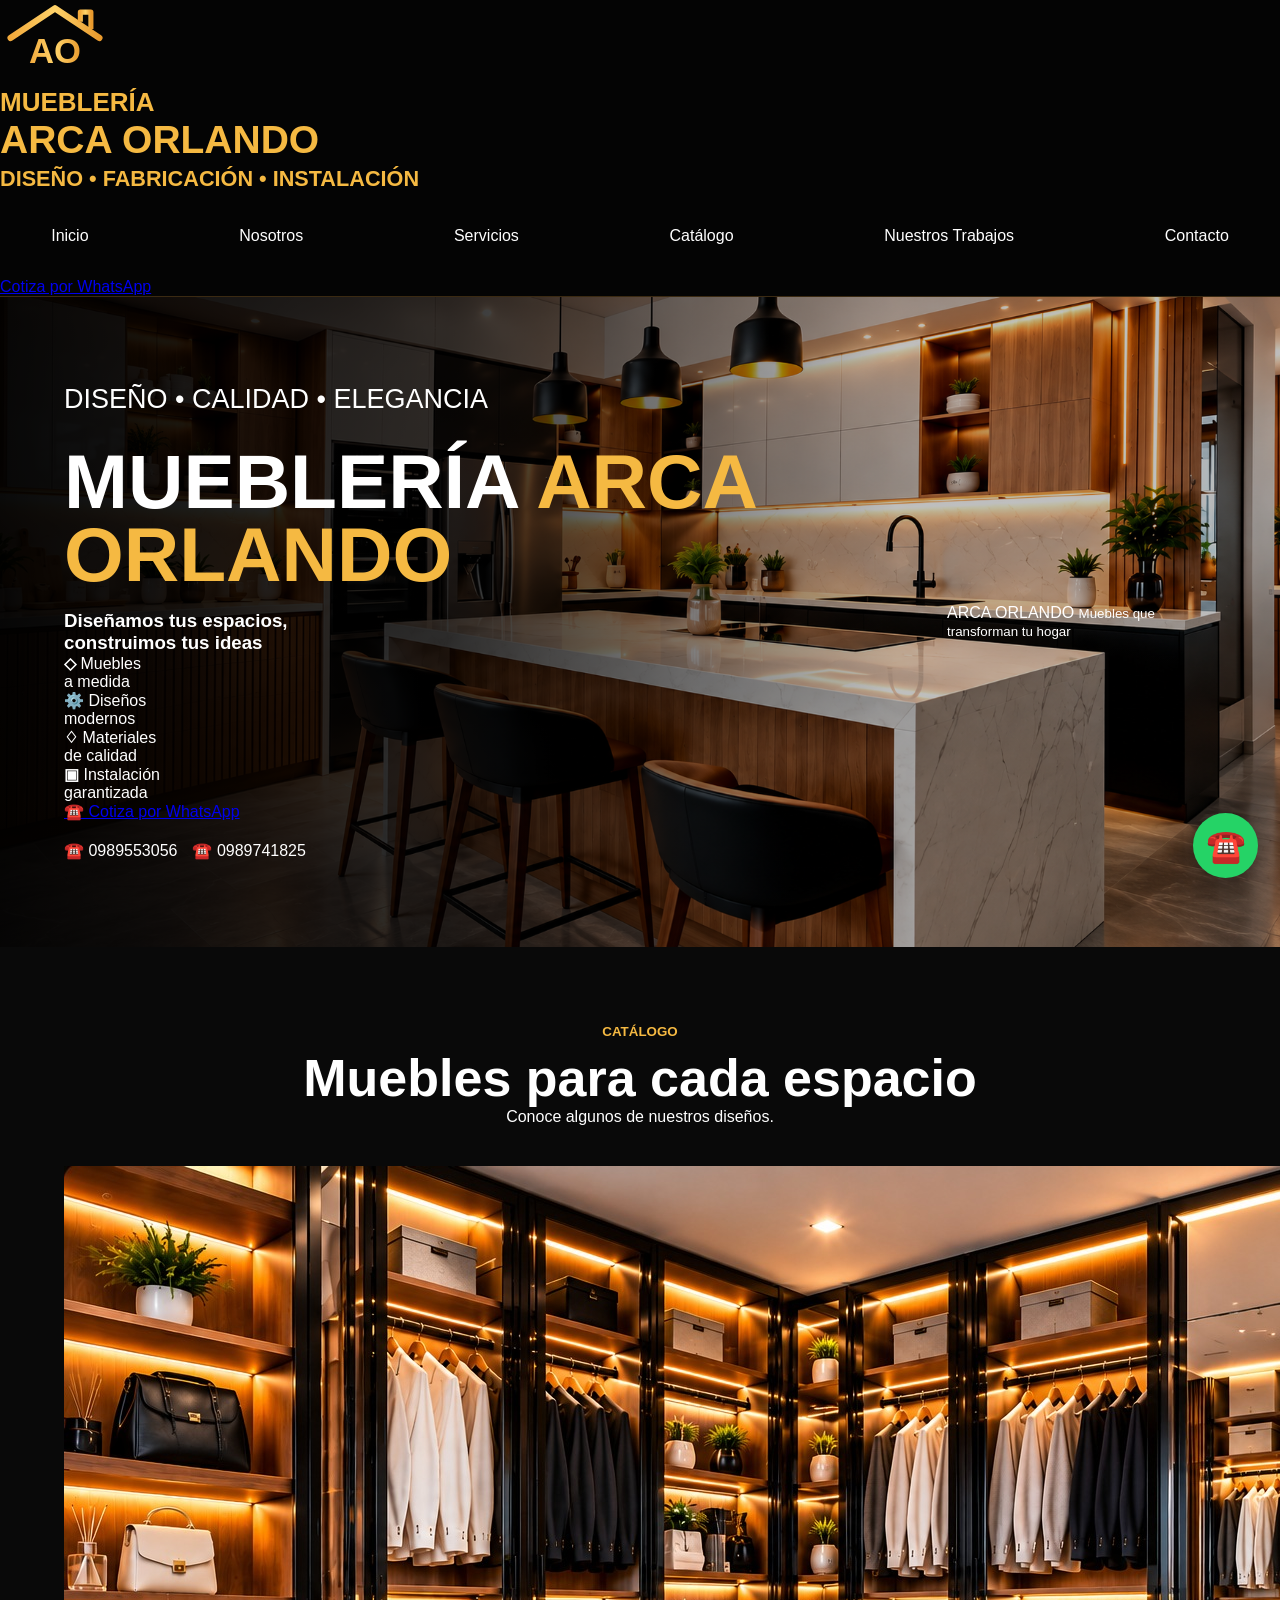
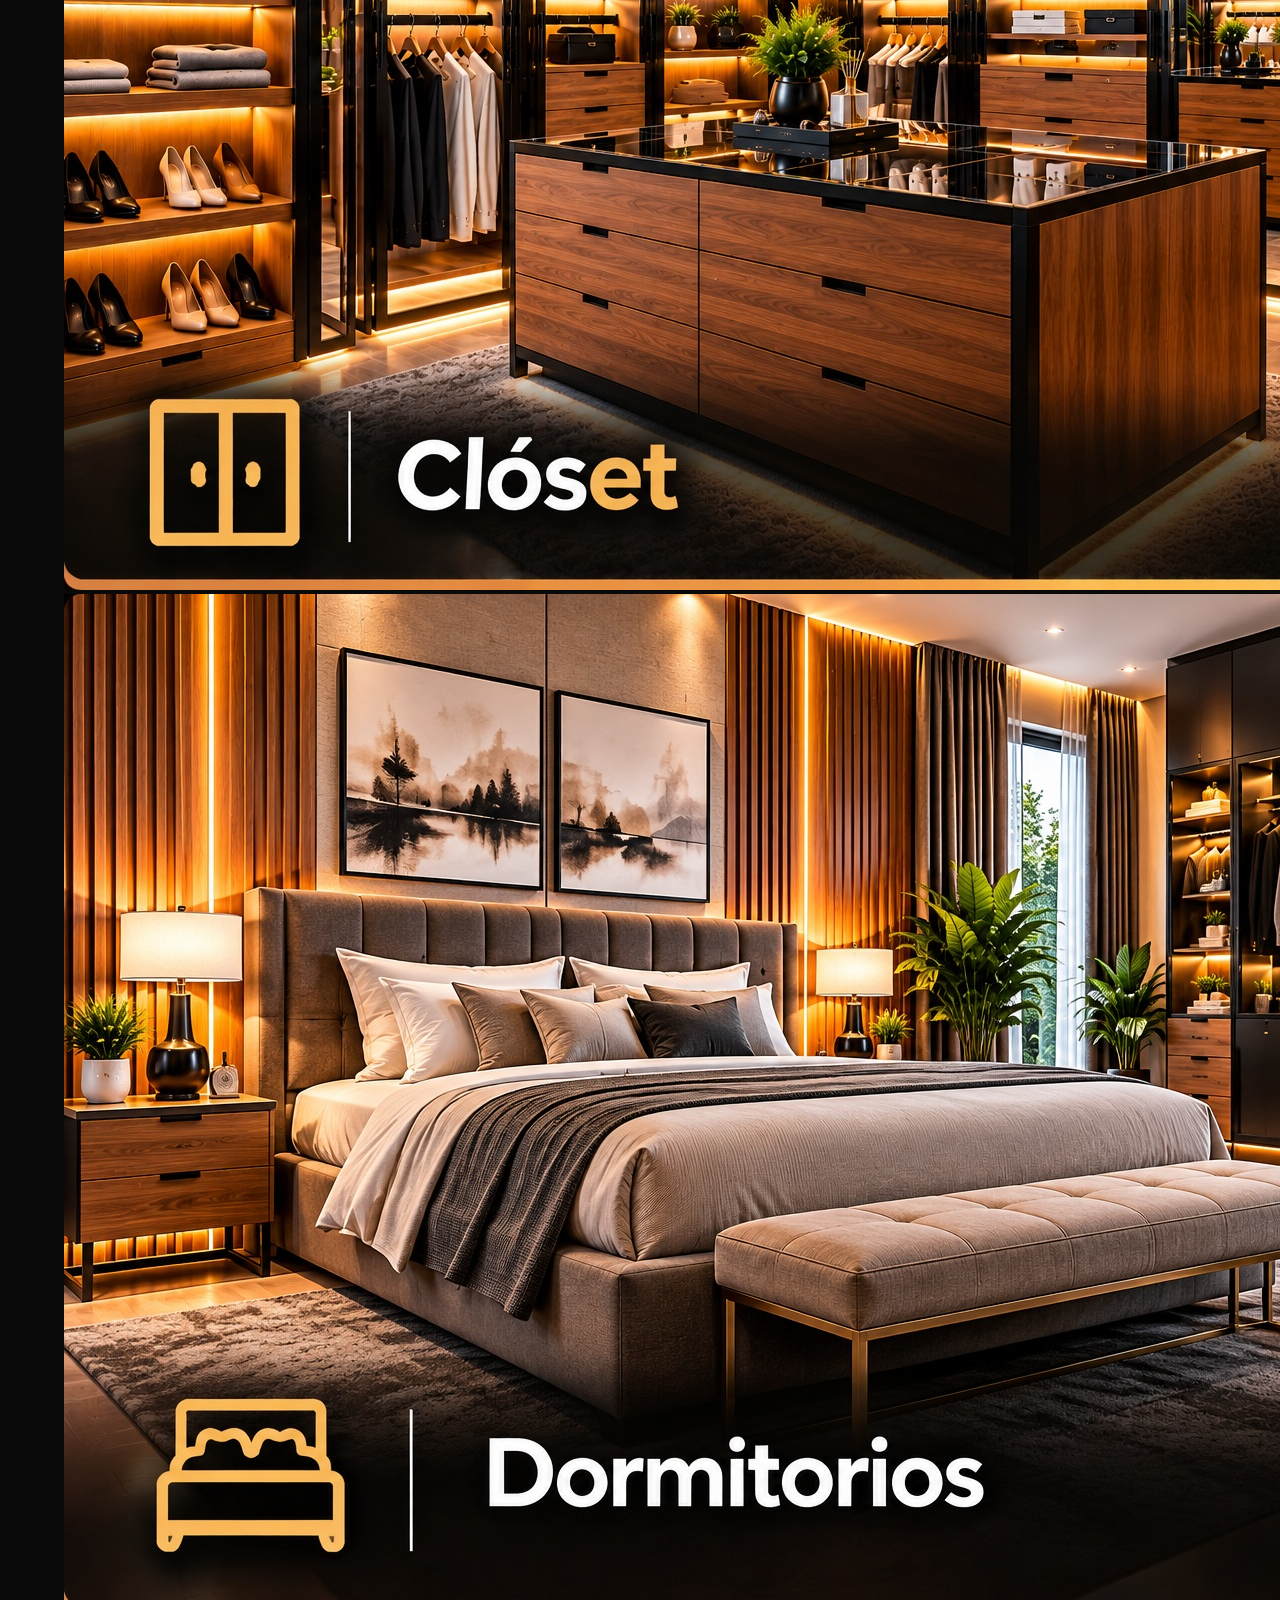
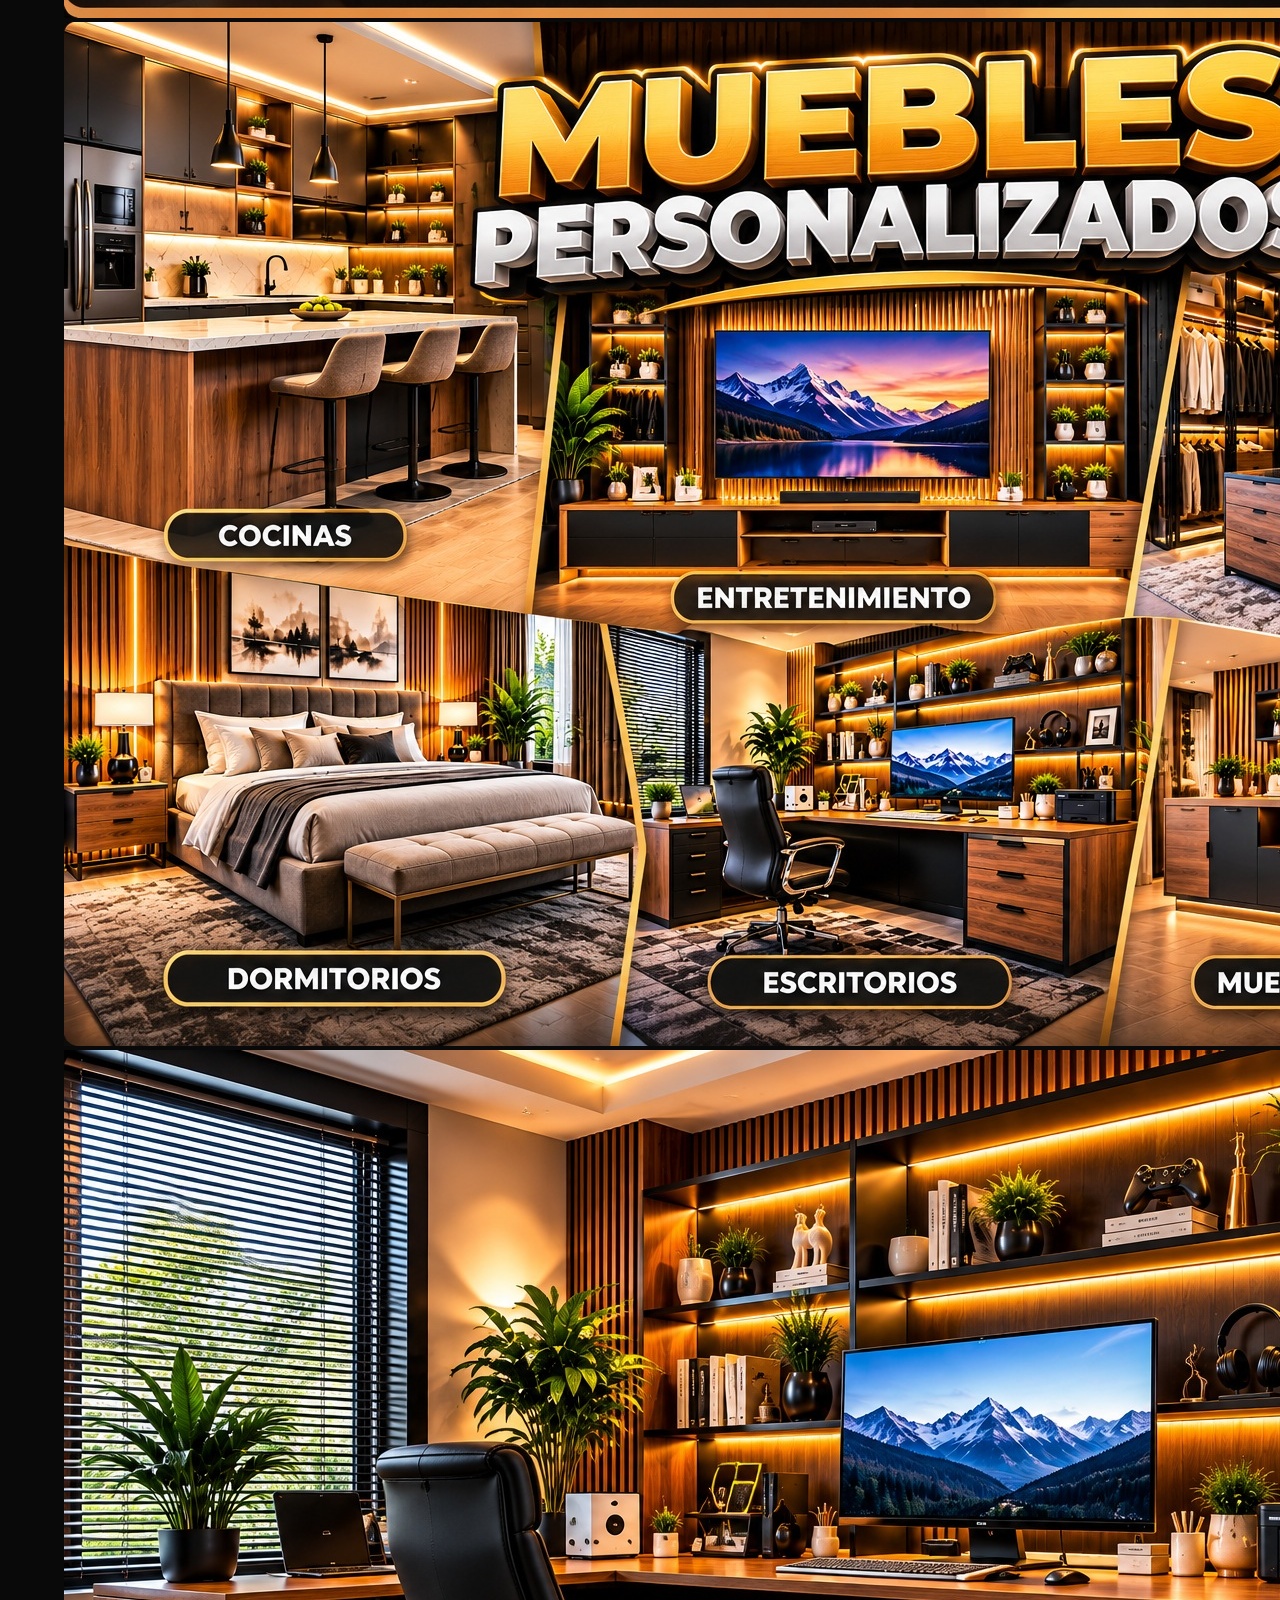
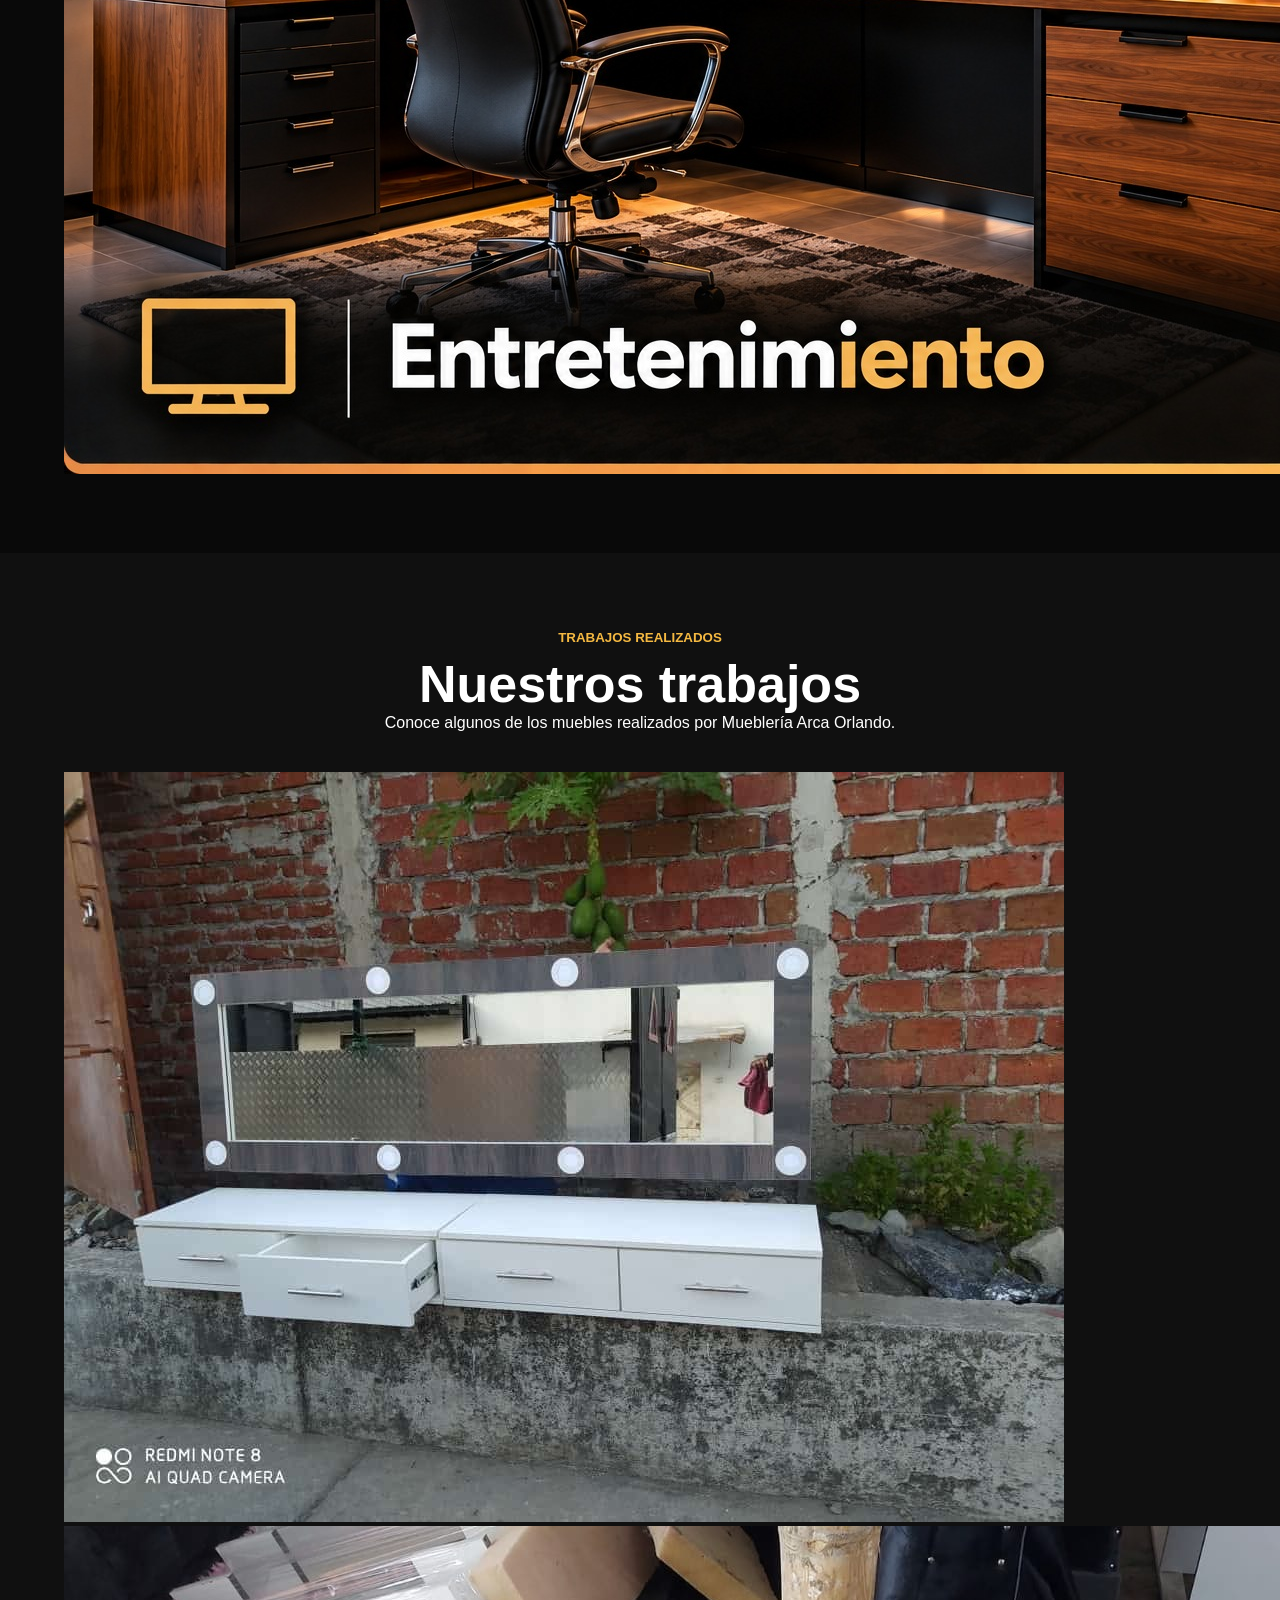
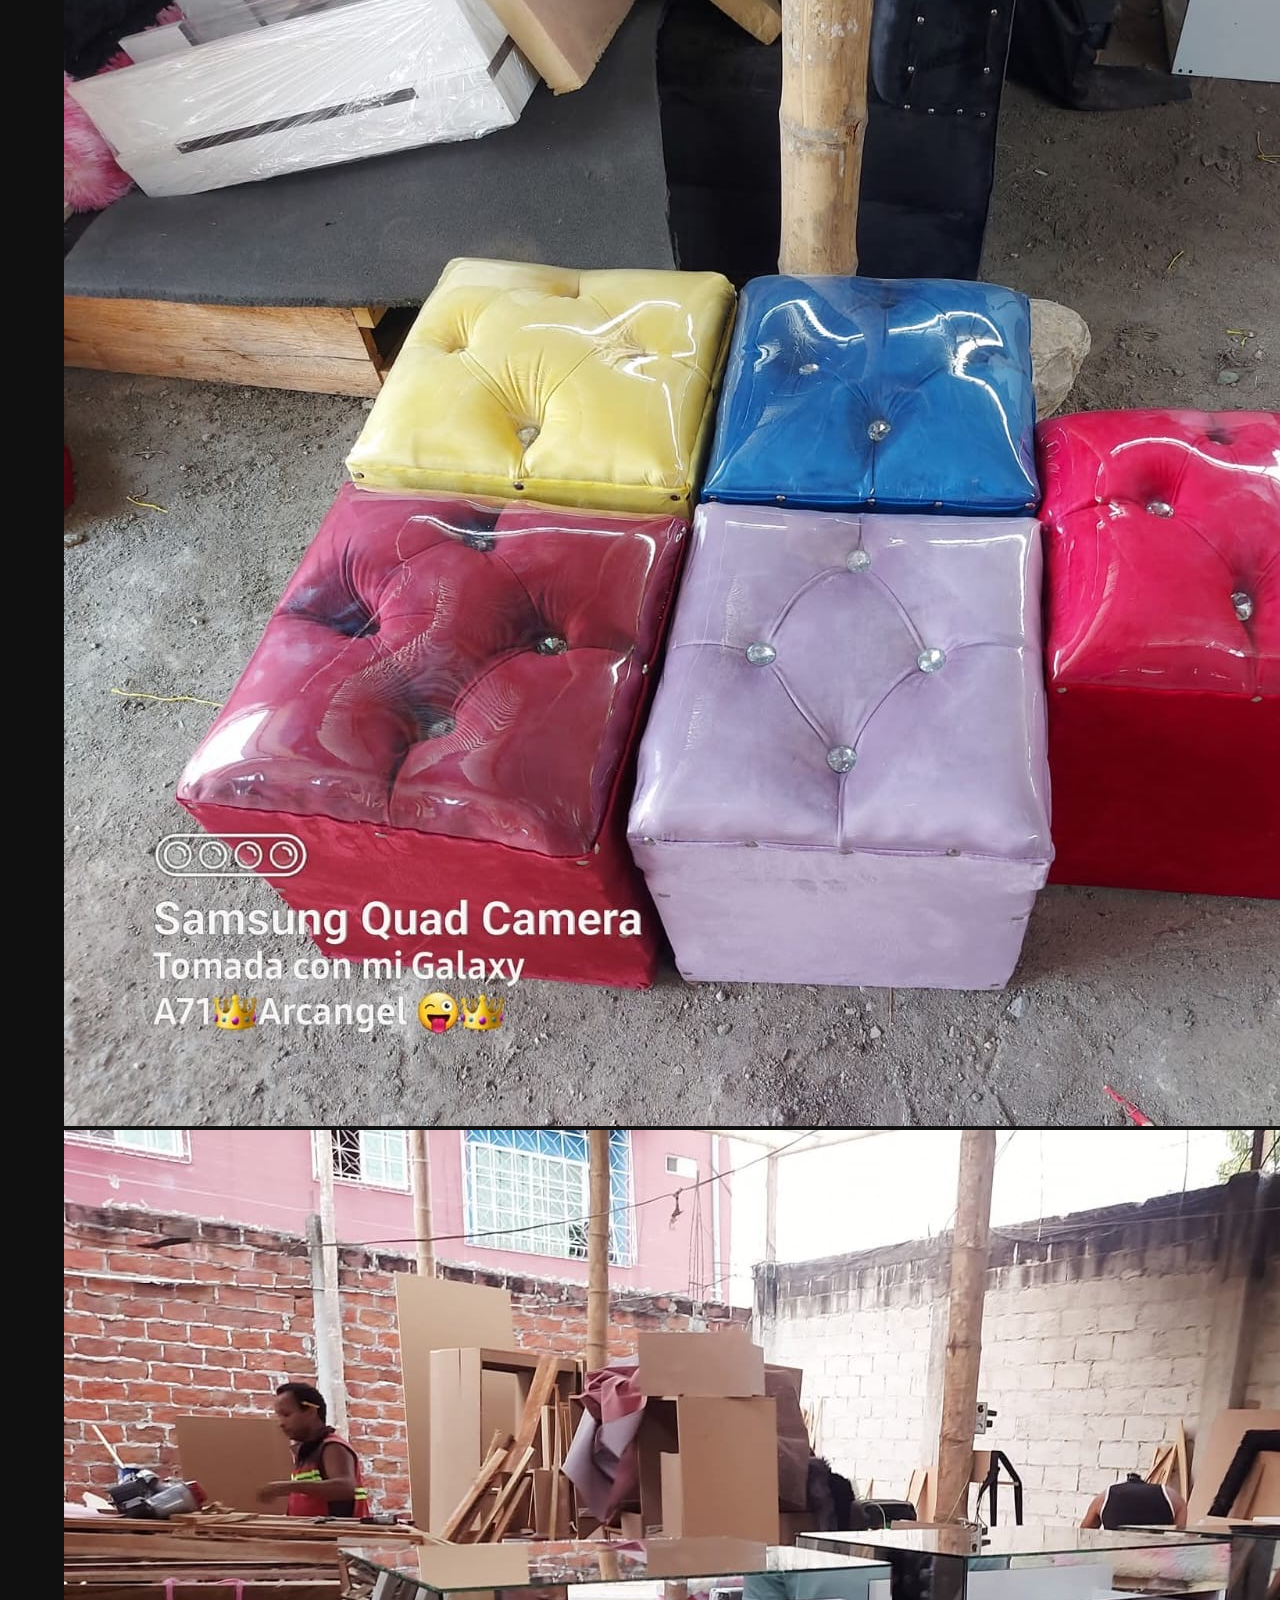
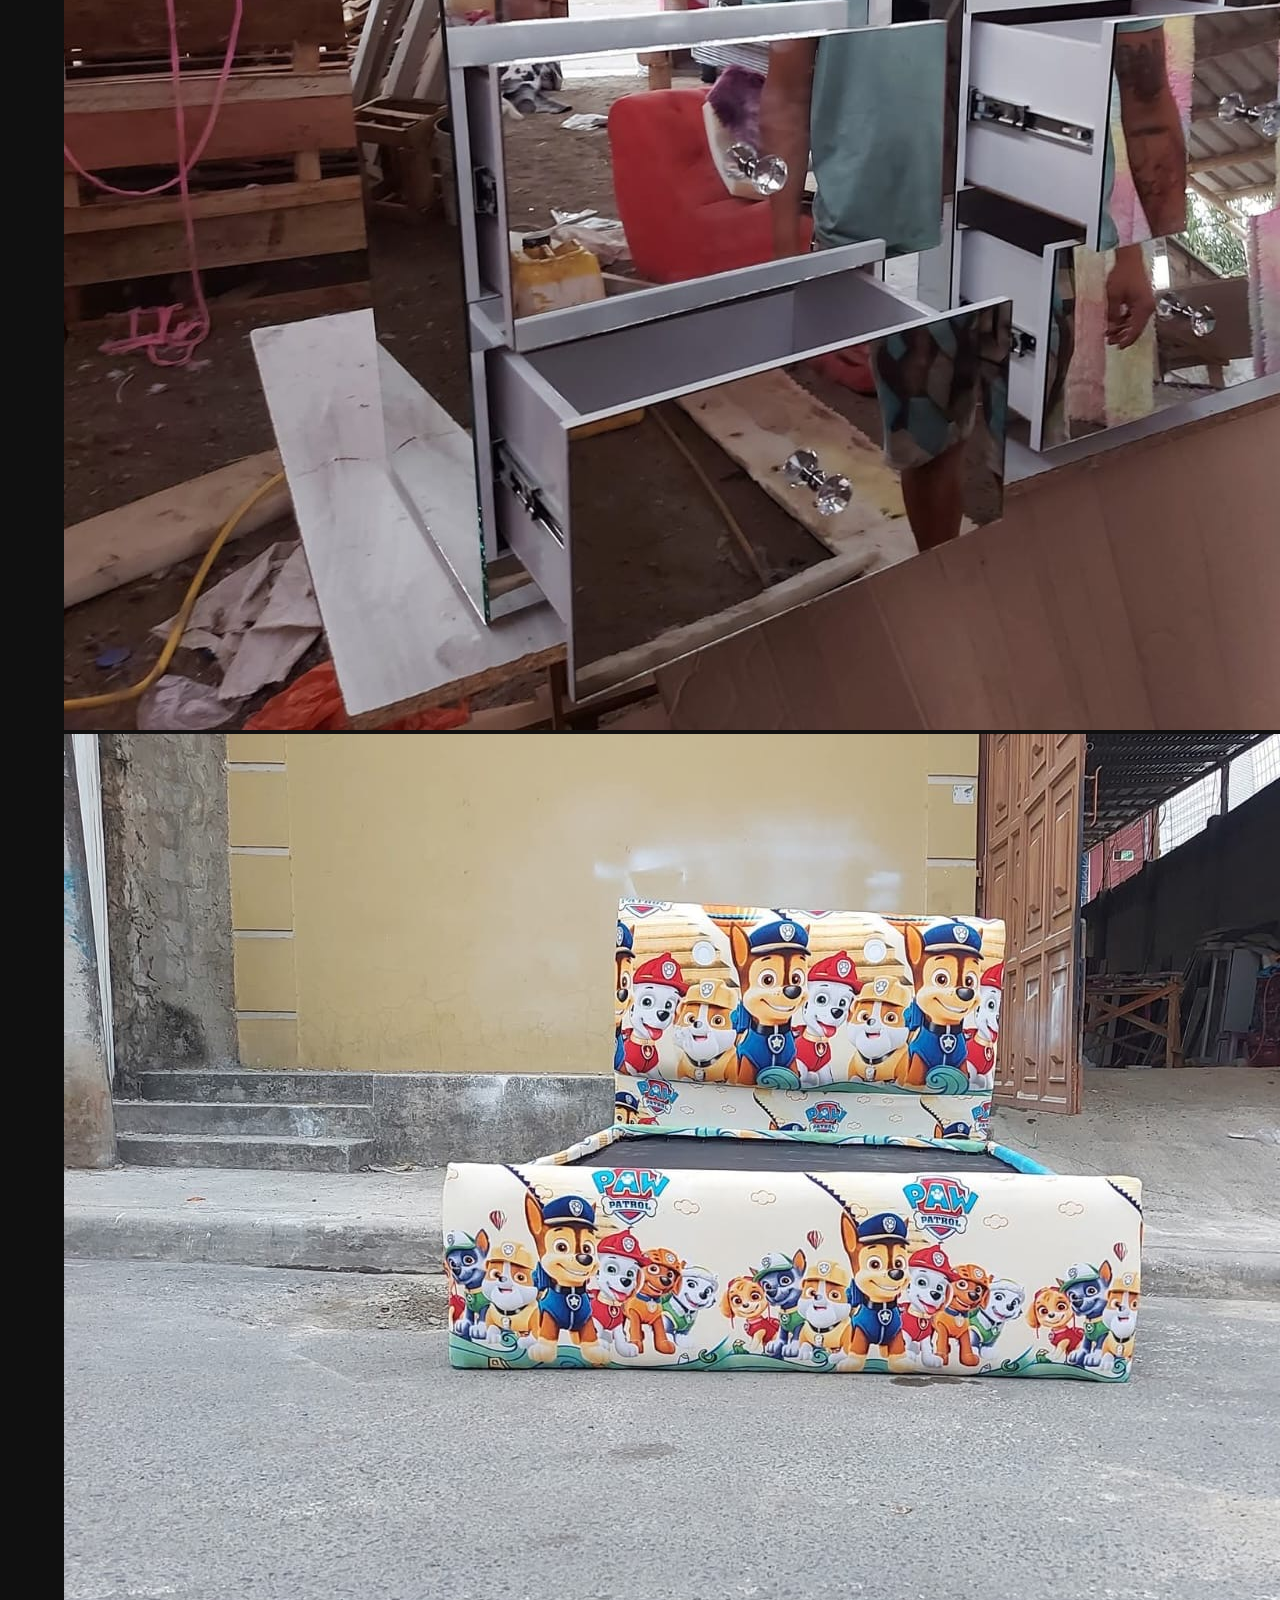
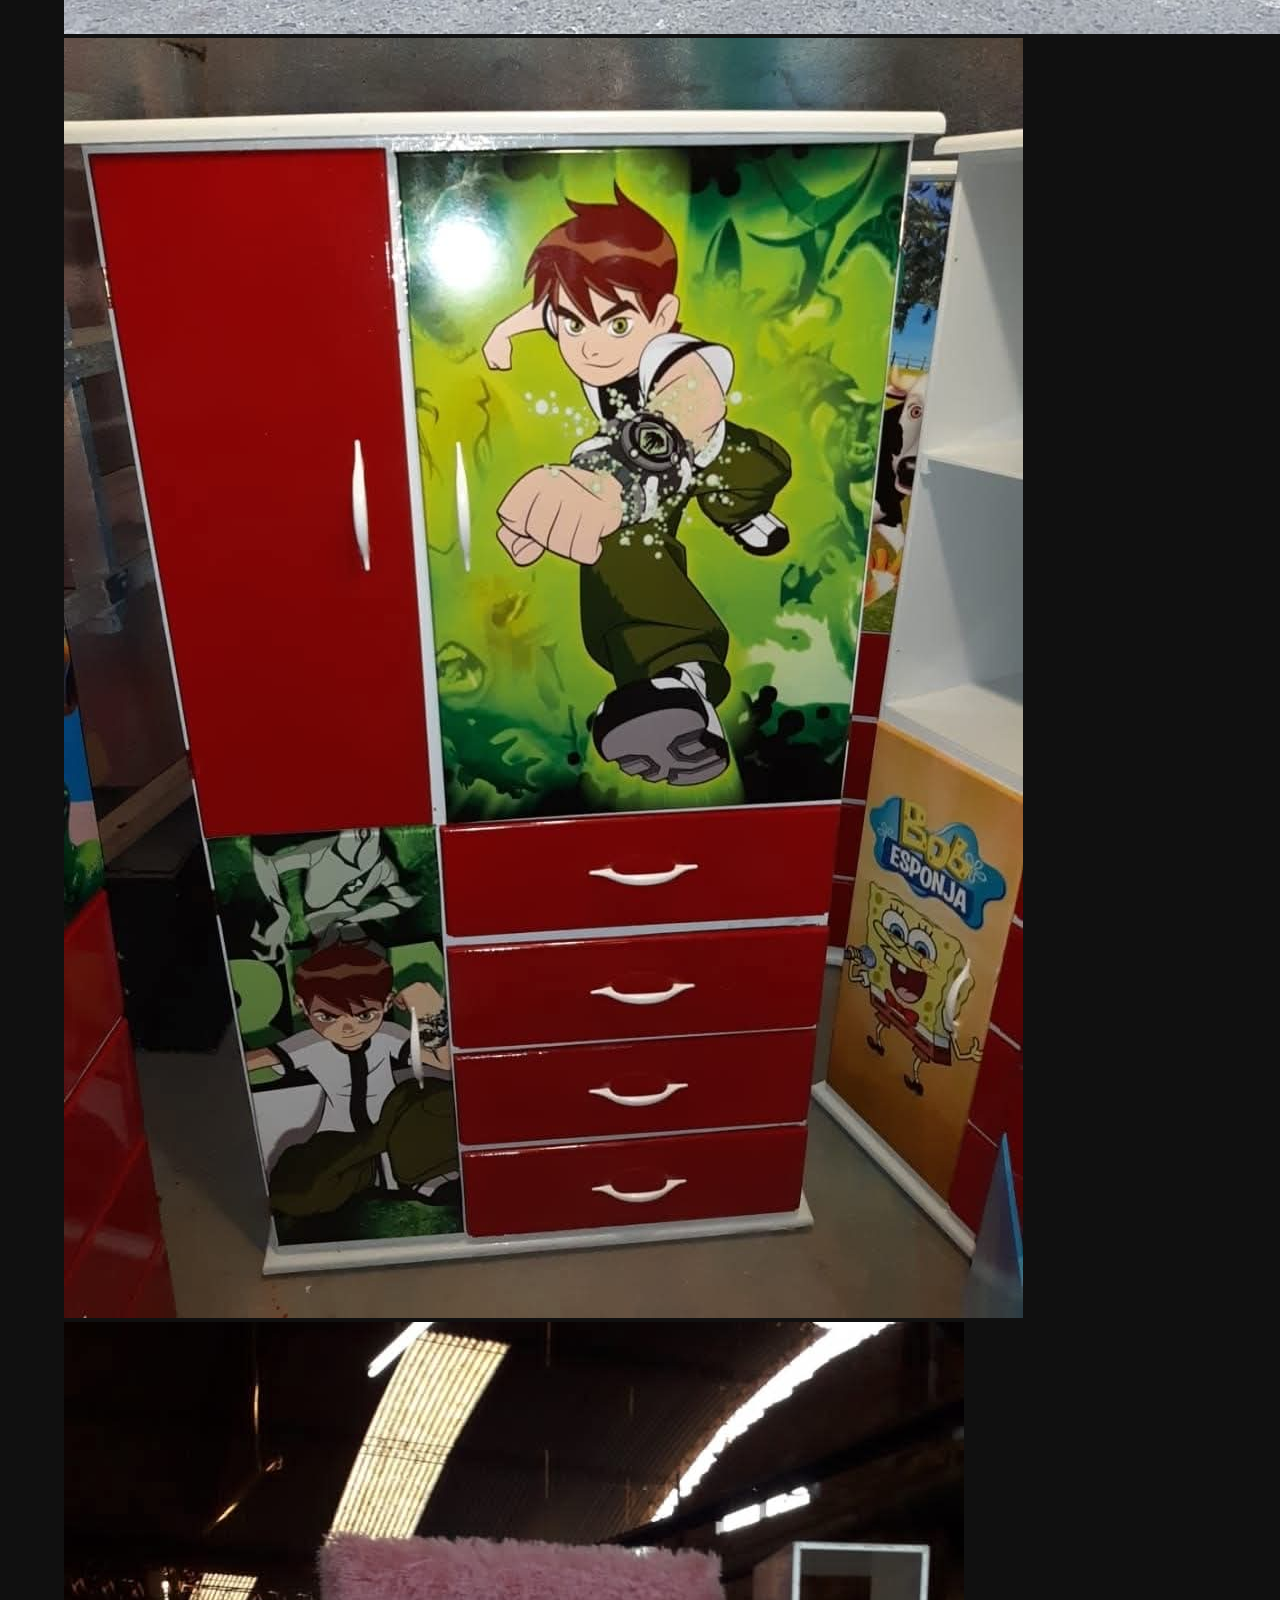
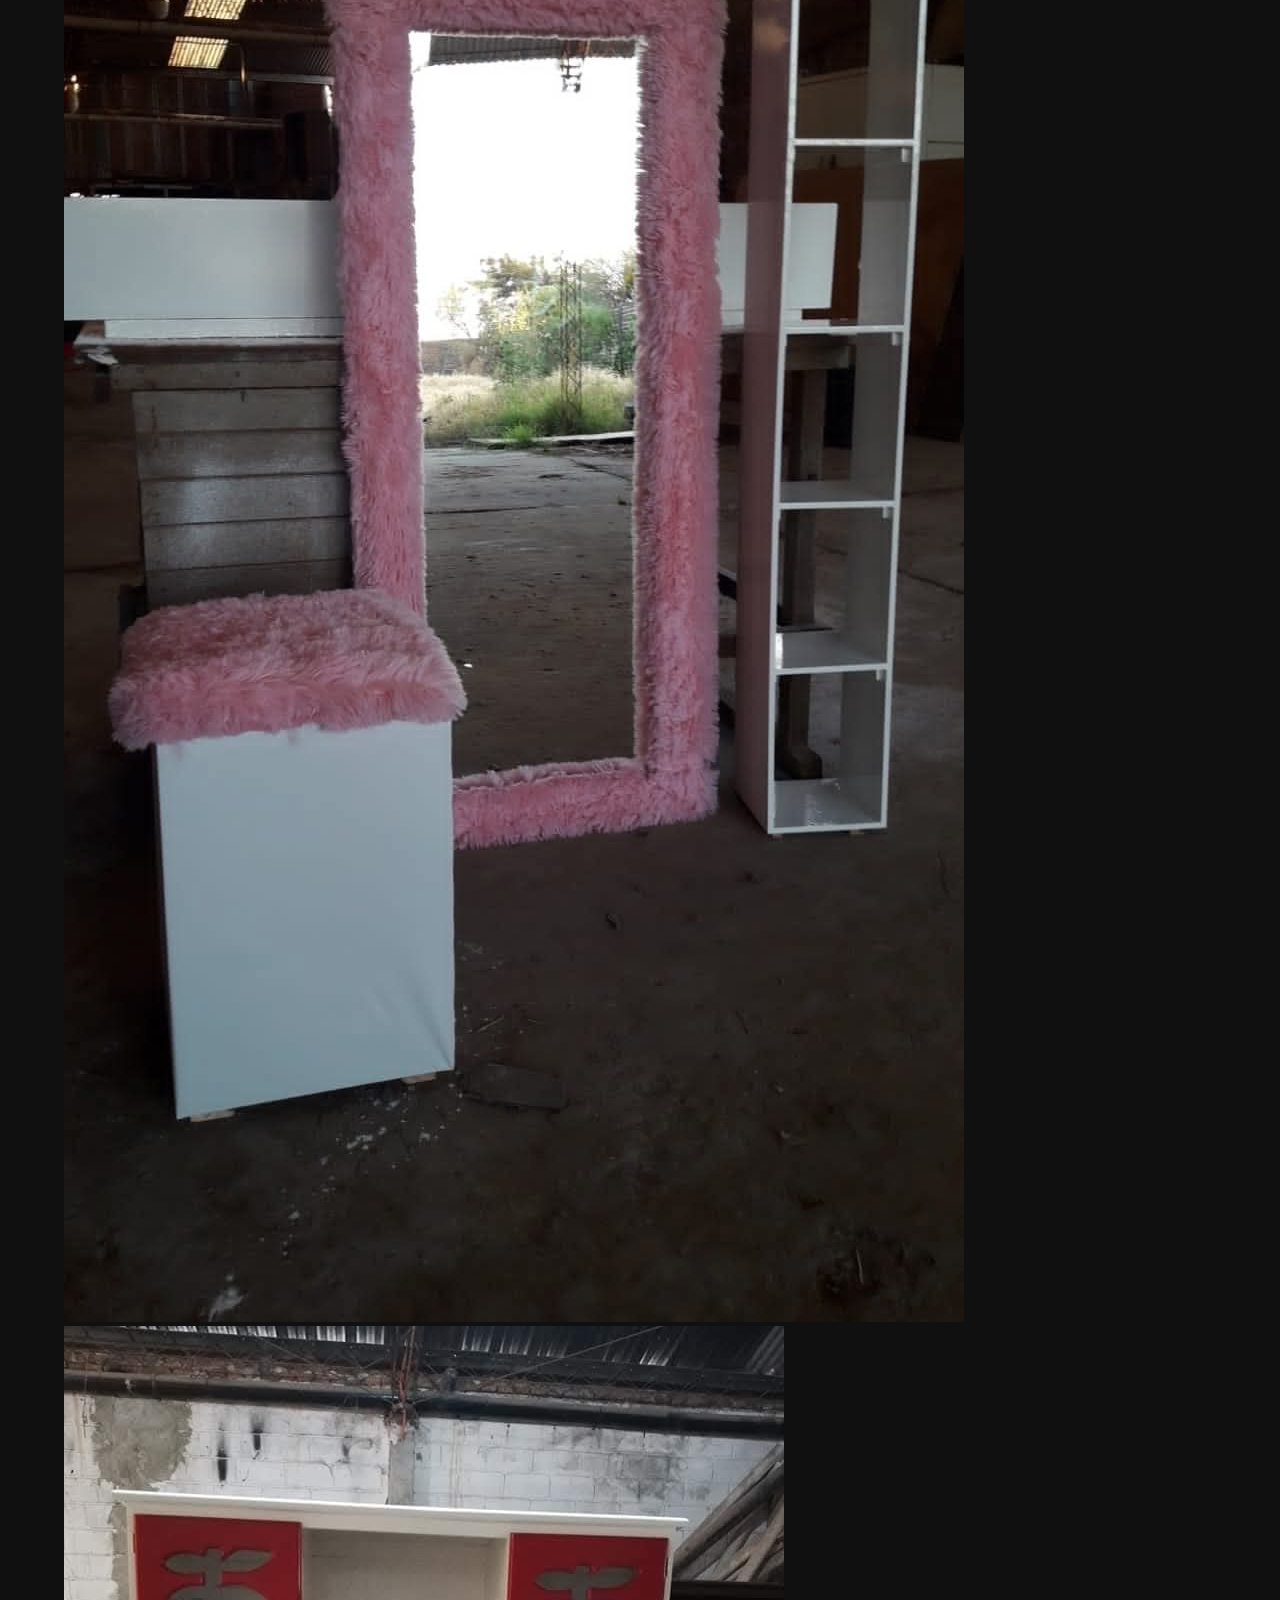
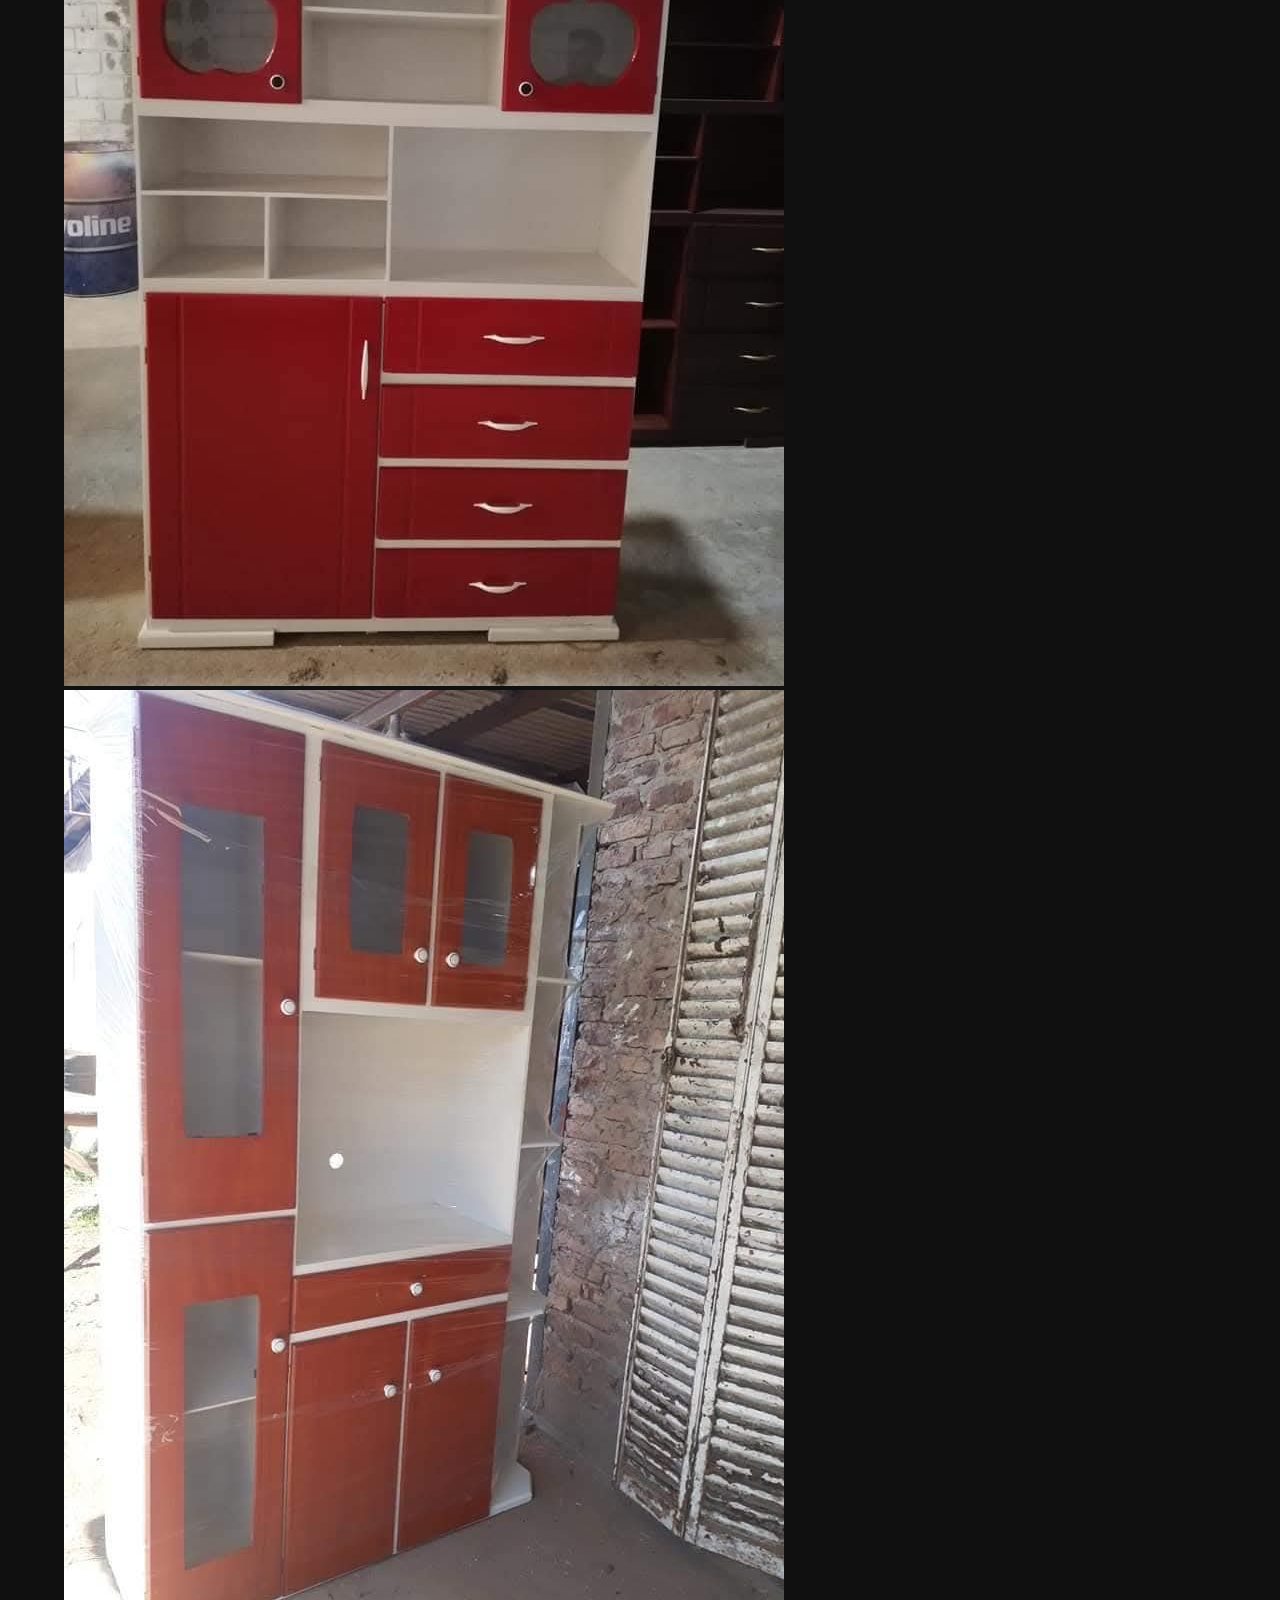
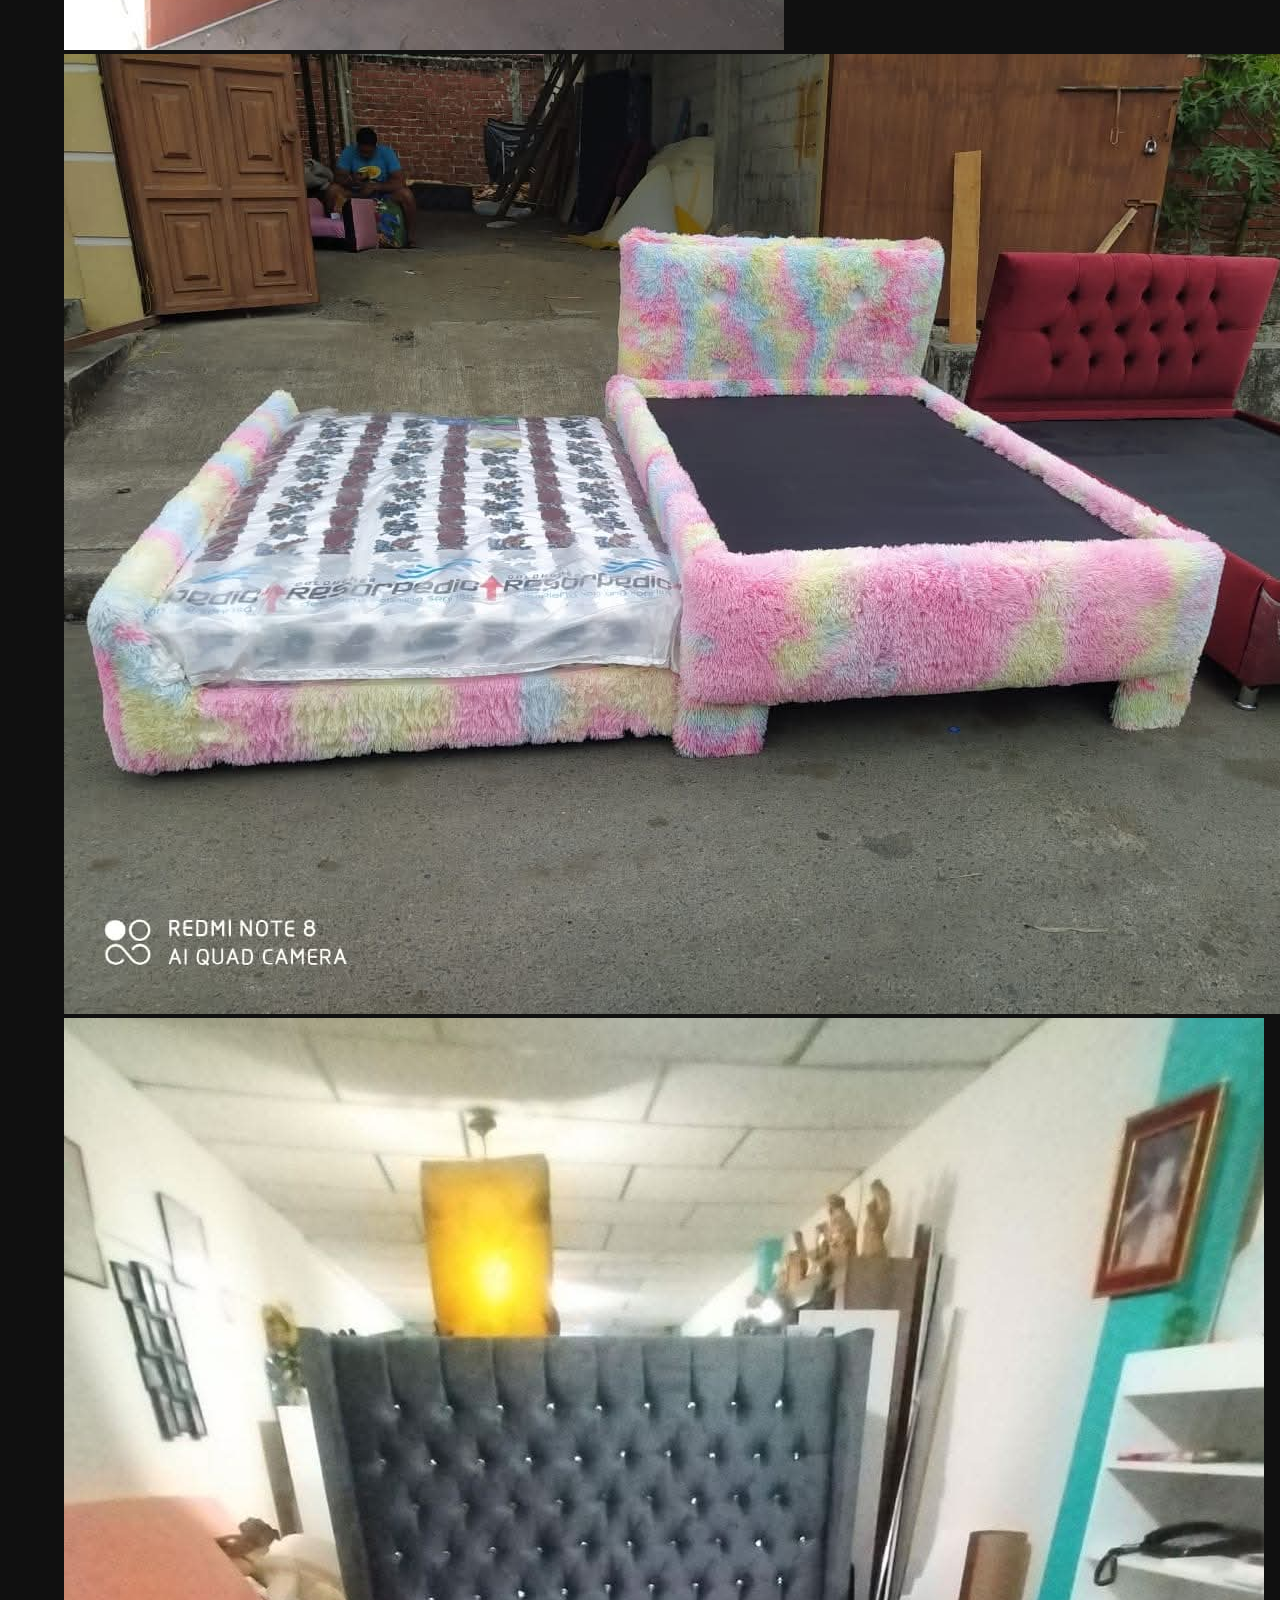
==== index.html @ c4274274 "Pagina web Muebleria Arca Orlando" ====
<!DOCTYPE html>
<html lang="es">
<head>
  <meta charset="UTF-8">
  <meta name="viewport" content="width=device-width, initial-scale=1.0">

  <title>Mueblería Arca Orlando</title>

  <link rel="stylesheet" href="css/style.css">
</head>

<body>

<header class="header">

  <div class="logo">
    <img src="img/logo.svg" alt="Logo Mueblería Arca Orlando" class="logo-ao">
    <div>
      <span>MUEBLERÍA</span>
      <h2>ARCA ORLANDO</h2>
      <small>DISEÑO • FABRICACIÓN • INSTALACIÓN</small>
    </div>
  </div>

  <nav>
    <a href="#inicio">Inicio</a>
    <a href="#nosotros">Nosotros</a>
    <a href="#servicios">Servicios</a>
    <a href="#catalogo">Catálogo</a>
    <a href="#trabajos">Nuestros Trabajos</a>
    <a href="#contacto">Contacto</a>
  </nav>

  <a class="btn-header"
     href="https://wa.me/593989553056?text=Hola%2C%20vengo%20de%20la%20p%C3%A1gina%20web%20de%20Muebler%C3%ADa%20Arca%20Orlando.%20Me%20interesa%20este%20modelo%20y%20quisiera%20solicitar%20una%20cotizaci%C3%B3n."
     target="_blank">
     Cotiza por WhatsApp
  </a>

</header>


<main>

<section id="inicio" class="hero">

  <div class="hero-content">

    <p class="mini-title">DISEÑO • CALIDAD • ELEGANCIA</p>

    <h1>
      MUEBLERÍA
      <span>ARCA ORLANDO</span>
    </h1>

    <h3>
      Diseñamos tus espacios,<br>
      construimos tus ideas
    </h3>

    <div class="beneficios">

      <div>
        <strong>◇</strong>
        <span>Muebles<br>a medida</span>
      </div>

      <div>
        <strong>⚙️</strong>
        <span>Diseños<br>modernos</span>
      </div>

      <div>
        <strong>♢</strong>
        <span>Materiales<br>de calidad</span>
      </div>

      <div>
        <strong>▣</strong>
        <span>Instalación<br>garantizada</span>
      </div>

    </div>


    <div class="hero-buttons">

      <a class="whatsapp"
         href="https://wa.me/593989553056?text=Hola%2C%20vengo%20de%20la%20p%C3%A1gina%20web%20de%20Muebler%C3%ADa%20Arca%20Orlando.%20Me%20interesa%20este%20modelo%20y%20quisiera%20solicitar%20una%20cotizaci%C3%B3n."
         target="_blank">
         ☎️ Cotiza por WhatsApp
      </a>

      <div class="telefonos">
        <span>☎️ 0989553056</span>
        <span>☎️ 0989741825</span>
      </div>

    </div>

  </div>

  <div class="hero-image">

    <div class="hero-placeholder">
      <span>ARCA ORLANDO</span>
      <small>Muebles que transforman tu hogar</small>
    </div>

  </div>

</section>






<section id="catalogo" class="catalogo">
  <div class="titulo-seccion">
    <small>CATÁLOGO</small>
    <h2>Muebles para cada espacio</h2>
    <p>Conoce algunos de nuestros diseños.</p>
  </div>

  <div class="galeria-catalogo">
    <img src="img/catalogo/catalogo19.jpg" alt="Mueble Arca Orlando">
    <img src="img/catalogo/catalogo23.jpg" alt="Mueble Arca Orlando">
    <img src="img/catalogo/catalogo24.jpg" alt="Mueble Arca Orlando">
    <img src="img/catalogo/catalogo25.jpg" alt="Mueble Arca Orlando">
  </div>
</section>

<section id="trabajos" class="trabajos">
<div class="titulo-seccion">
<small>TRABAJOS REALIZADOS</small>
<h2>Nuestros trabajos</h2>
<p>Conoce algunos de los muebles realizados por Mueblería Arca Orlando.</p>
</div>
<div class="galeria-trabajos">
<img src="img/catalogo/catalogo01.jpeg" alt="Trabajo realizado por Mueblería Arca Orlando">
<img src="img/catalogo/catalogo02.jpeg" alt="Trabajo realizado por Mueblería Arca Orlando">
<img src="img/catalogo/catalogo03.jpeg" alt="Trabajo realizado por Mueblería Arca Orlando">
<img src="img/catalogo/catalogo04.jpeg" alt="Trabajo realizado por Mueblería Arca Orlando">
<img src="img/catalogo/catalogo05.jpeg" alt="Trabajo realizado por Mueblería Arca Orlando">
<img src="img/catalogo/catalogo06.jpeg" alt="Trabajo realizado por Mueblería Arca Orlando">
<img src="img/catalogo/catalogo07.jpeg" alt="Trabajo realizado por Mueblería Arca Orlando">
<img src="img/catalogo/catalogo08.jpeg" alt="Trabajo realizado por Mueblería Arca Orlando">
<img src="img/catalogo/catalogo09.jpeg" alt="Trabajo realizado por Mueblería Arca Orlando">
<img src="img/catalogo/catalogo10.jpeg" alt="Trabajo realizado por Mueblería Arca Orlando">
<img src="img/catalogo/catalogo11.jpeg" alt="Trabajo realizado por Mueblería Arca Orlando">
<img src="img/catalogo/catalogo12.jpeg" alt="Trabajo realizado por Mueblería Arca Orlando">
<img src="img/catalogo/catalogo13.jpeg" alt="Trabajo realizado por Mueblería Arca Orlando">
<img src="img/catalogo/catalogo14.jpeg" alt="Trabajo realizado por Mueblería Arca Orlando">
<img src="img/catalogo/catalogo15.jpeg" alt="Trabajo realizado por Mueblería Arca Orlando">
<img src="img/catalogo/catalogo16.jpeg" alt="Trabajo realizado por Mueblería Arca Orlando">
<img src="img/catalogo/catalogo17.jpeg" alt="Trabajo realizado por Mueblería Arca Orlando">
<img src="img/catalogo/catalogo18.jpeg" alt="Trabajo realizado por Mueblería Arca Orlando">
<img src="img/catalogo/catalogo19.jpeg" alt="Trabajo realizado por Mueblería Arca Orlando">
<img src="img/catalogo/catalogo20.jpeg" alt="Trabajo realizado por Mueblería Arca Orlando">
<img src="img/catalogo/catalogo21.jpeg" alt="Trabajo realizado por Mueblería Arca Orlando">
<img src="img/catalogo/catalogo22.jpeg" alt="Trabajo realizado por Mueblería Arca Orlando">
<img src="img/catalogo/catalogo23.jpeg" alt="Trabajo realizado por Mueblería Arca Orlando">
<img src="img/catalogo/catalogo24.jpeg" alt="Trabajo realizado por Mueblería Arca Orlando">
<img src="img/catalogo/catalogo25.jpeg" alt="Trabajo realizado por Mueblería Arca Orlando">
<img src="img/catalogo/catalogo26.jpeg" alt="Trabajo realizado por Mueblería Arca Orlando">
</div>
</section>


<section id="nosotros" class="nosotros">

  <div class="nosotros-texto">

    <small>SOBRE NOSOTROS</small>

    <h2>
      Más que muebles,
      <span>creamos espacios para tu vida</span>
    </h2>

    <p>
      En Mueblería Arca Orlando nos especializamos en el
      diseño, fabricación e instalación de muebles a medida.
      Combinamos funcionalidad, estilo y calidad para convertir
      tus ideas en espacios únicos.
    </p>

  </div>


  <div class="ventajas">

    <div>
      <strong>✎</strong>
      <h3>Diseño personalizado</h3>
      <p>Nos adaptamos a tus gustos y necesidades.</p>
    </div>

    <div>
      <strong>▱</strong>
      <h3>Materiales de calidad</h3>
      <p>Trabajamos pensando en resistencia y durabilidad.</p>
    </div>

    <div>
      <strong>♙</strong>
      <h3>Instalación profesional</h3>
      <p>Tu mueble listo para disfrutar en tu hogar.</p>
    </div>

  </div>

</section>


<section id="contacto" class="contacto">

  <h2>¿Tienes un proyecto en mente?</h2>

  <p>
    Cuéntanos tu idea y solicita tu cotización.
  </p>

  <div class="contact-buttons">

    <a href="https://wa.me/593989553056?text=Hola%2C%20vengo%20de%20la%20p%C3%A1gina%20web%20de%20Muebler%C3%ADa%20Arca%20Orlando.%20Me%20interesa%20este%20modelo%20y%20quisiera%20solicitar%20una%20cotizaci%C3%B3n."
       target="_blank">
       WhatsApp 0989553056
    </a>

    <a href="https://wa.me/593989741825"
       target="_blank">
       WhatsApp 0989741825
    </a>

  </div>

</section>

</main>


<footer>

  <h3>Mueblería Arca Orlando</h3>

  <p>
    Diseño • Fabricación • Instalación
  </p>

  <p>
    © 2026 Mueblería Arca Orlando
  </p>

</footer>


<a class="whatsapp-flotante"
   href="https://wa.me/593989553056?text=Hola%2C%20vengo%20de%20la%20p%C3%A1gina%20web%20de%20Muebler%C3%ADa%20Arca%20Orlando.%20Me%20interesa%20este%20modelo%20y%20quisiera%20solicitar%20una%20cotizaci%C3%B3n."
   target="_blank">
   ☎️
</a>


<script src="js/app.js"></script>

</body>
</html>
---- css/style.css ----
/* =========================================
   MUEBLERÍA ARCA ORLANDO
   Diseño principal
========================================= */

* {
    margin: 0;
    padding: 0;
    box-sizing: border-box;
}

html {
    scroll-behavior: smooth;
}

body {
    font-family: Arial, Helvetica, sans-serif;
    background: #090909;
    color: white;
    overflow-x: hidden;
}

:root {
    --dorado: #f5b942;
    --dorado-claro: #ffd978;
    --negro: #090909;
    --gris: #161616;
    --verde: #20c763;
}

/* NAVEGACIÓN */

header {
    position: sticky;
    top: 0;
    z-index: 1000;
    background: rgba(5, 5, 5, 0.96);
    border-bottom: 1px solid #3b2a12;
}

nav {
    max-width: 1450px;
    margin: auto;
    min-height: 85px;
    display: flex;
    align-items: center;
    justify-content: space-between;
    gap: 25px;
    padding: 12px 4%;
}

.logo {
    color: var(--dorado);
    font-size: 26px;
    font-weight: 900;
}

nav ul {
    list-style: none;
    display: flex;
    align-items: center;
    gap: 30px;
}

nav a {
    color: white;
    text-decoration: none;
    transition: .3s;
}

nav a:hover {
    color: var(--dorado);
}

/* BOTONES */

.btn,
.btn-dorado {
    display: inline-flex;
    align-items: center;
    justify-content: center;
    padding: 15px 25px;
    border-radius: 12px;
    text-decoration: none;
    font-weight: bold;
    cursor: pointer;
    transition: .3s;
}

.btn-dorado {
    background: linear-gradient(135deg, #f5b942, #ffd978);
    color: #111;
}

.btn-dorado:hover {
    transform: translateY(-3px);
}

.btn-whatsapp {
    display: inline-flex;
    align-items: center;
    gap: 10px;
    background: var(--verde);
    color: white;
    padding: 16px 27px;
    border-radius: 40px;
    text-decoration: none;
    font-size: 18px;
    font-weight: bold;
    box-shadow: 0 8px 25px rgba(0,0,0,.25);
}

/* PORTADA */

.hero {
    min-height: 650px;
    display: flex;
    align-items: center;
    position: relative;
    background:
        linear-gradient(90deg,
        rgba(0,0,0,.96) 0%,
        rgba(0,0,0,.80) 35%,
        rgba(0,0,0,.25) 70%),
        url("../img/hero.jpg") center/cover no-repeat;
}

.hero-contenido {
    width: min(1450px, 92%);
    margin: auto;
}

.hero-texto {
    max-width: 650px;
}

.hero h1 {
    font-size: clamp(45px, 6vw, 82px);
    line-height: .95;
    text-transform: uppercase;
    margin-bottom: 20px;
}

.hero h1 span {
    color: var(--dorado);
}

.hero p {
    font-size: 27px;
    max-width: 550px;
    margin-bottom: 30px;
}

.telefonos {
    margin-top: 20px;
    display: flex;
    gap: 15px;
    flex-wrap: wrap;
}

.telefono {
    border: 2px solid var(--dorado);
    padding: 12px 20px;
    border-radius: 15px;
    font-size: 21px;
    font-weight: bold;
}

/* SECCIONES */

section {
    padding: 75px 5%;
}

.titulo-seccion {
    text-align: center;
    margin-bottom: 40px;
}

.titulo-seccion small {
    color: var(--dorado);
    font-weight: bold;
    text-transform: uppercase;
}

.titulo-seccion h2 {
    font-size: clamp(32px, 5vw, 52px);
    margin-top: 8px;
}

/* CATEGORÍAS */

.categorias {
    background: white;
    color: #111;
}

.categorias-grid {
    display: grid;
    grid-template-columns: repeat(7, minmax(180px, 1fr));
    gap: 15px;
    overflow-x: auto;
    padding: 10px 0 25px;
}

.categoria {
    min-width: 190px;
    background: #111;
    color: white;
    border-radius: 15px;
    overflow: hidden;
    text-decoration: none;
    transition: .3s;
}

.categoria:hover {
    transform: translateY(-6px);
}

.categoria img {
    width: 100%;
    height: 160px;
    object-fit: cover;
}

.categoria h3 {
    padding: 15px;
    font-size: 16px;
}

/* NUESTROS TRABAJOS
   CARRUSEL DESLIZABLE */

.trabajos {
    background: #101010;
}

.carrusel {
    display: flex;
    gap: 20px;
    overflow-x: auto;
    scroll-behavior: smooth;
    scroll-snap-type: x mandatory;
    padding: 15px 5px 30px;
    cursor: grab;
}

.carrusel:active {
    cursor: grabbing;
}

.carrusel::-webkit-scrollbar {
    height: 9px;
}

.carrusel::-webkit-scrollbar-track {
    background: #222;
    border-radius: 20px;
}

.carrusel::-webkit-scrollbar-thumb {
    background: var(--dorado);
    border-radius: 20px;
}

.trabajo-card {
    flex: 0 0 340px;
    height: 420px;
    border-radius: 18px;
    overflow: hidden;
    position: relative;
    scroll-snap-align: start;
    border: 1px solid #332817;
    background: #181818;
}

.trabajo-card img {
    width: 100%;
    height: 100%;
    object-fit: cover;
    transition: transform .4s;
}

.trabajo-card:hover img {
    transform: scale(1.06);
}

.trabajo-info {
    position: absolute;
    left: 0;
    right: 0;
    bottom: 0;
    padding: 45px 20px 20px;
    background: linear-gradient(transparent, rgba(0,0,0,.95));
}

.trabajo-info h3 {
    color: var(--dorado);
}

/* BOTONES DEL CARRUSEL */

.controles-carrusel {
    display: flex;
    justify-content: flex-end;
    gap: 12px;
    margin-bottom: 15px;
}

.control {
    width: 48px;
    height: 48px;
    border-radius: 50%;
    border: 1px solid var(--dorado);
    background: #151515;
    color: var(--dorado);
    font-size: 25px;
    cursor: pointer;
}

.control:hover {
    background: var(--dorado);
    color: #111;
}

/* NOSOTROS */

.nosotros {
    background:
        linear-gradient(90deg, rgba(0,0,0,.96), rgba(0,0,0,.80));
}

.nosotros-grid {
    max-width: 1300px;
    margin: auto;
    display: grid;
    grid-template-columns: 1fr 1fr;
    gap: 50px;
    align-items: center;
}

.nosotros h2 {
    font-size: 45px;
    margin-bottom: 20px;
}

.nosotros h2 span {
    color: var(--dorado);
}

.nosotros p {
    line-height: 1.7;
    color: #ddd;
    font-size: 18px;
}

/* SERVICIOS */

.servicios-grid {
    max-width: 1300px;
    margin: 40px auto 0;
    display: grid;
    grid-template-columns: repeat(3,1fr);
    gap: 25px;
}

.servicio {
    background: #171717;
    border: 1px solid #2e2518;
    padding: 35px;
    border-radius: 18px;
    text-align: center;
}

.servicio h3 {
    color: var(--dorado);
    margin-bottom: 12px;
}

/* CONTACTO */

.contacto {
    text-align: center;
    background: #080808;
}

.contacto h2 {
    font-size: 45px;
    margin-bottom: 15px;
}

.contacto p {
    color: #ccc;
    margin-bottom: 30px;
}

/* WHATSAPP FLOTANTE */

.whatsapp-flotante {
    position: fixed;
    right: 22px;
    bottom: 22px;
    width: 65px;
    height: 65px;
    border-radius: 50%;
    background: #25d366;
    display: flex;
    align-items: center;
    justify-content: center;
    color: white;
    font-size: 32px;
    text-decoration: none;
    z-index: 9999;
    box-shadow: 0 8px 30px rgba(0,0,0,.45);
}

/* PIE DE PÁGINA */

footer {
    padding: 30px;
    text-align: center;
    border-top: 1px solid #2d2418;
    color: #aaa;
}

/* CELULAR */

@media (max-width: 850px) {

    nav {
        min-height: 70px;
    }

    nav ul {
        display: none;
    }

    .hero {
        min-height: 600px;
    }

    .hero h1 {
        font-size: 48px;
    }

    .hero p {
        font-size: 20px;
    }

    .nosotros-grid {
        grid-template-columns: 1fr;
    }

    .servicios-grid {
        grid-template-columns: 1fr;
    }

    .trabajo-card {
        flex-basis: 82vw;
        height: 390px;
    }

    section {
        padding: 55px 5%;
    }
}

@media (max-width: 480px) {

    .hero h1 {
        font-size: 39px;
    }

    .telefono {
        font-size: 17px;
    }

    .trabajo-card {
        flex-basis: 88vw;
        height: 360px;
    }

    .titulo-seccion h2,
    .contacto h2 {
        font-size: 32px;
    }
}
.logo-ao {
    width: 110px;
    height: 80px;
    object-fit: contain;
    flex-shrink: 0;
}
/* ===== CATALOGO CON FOTOS ===== */

.categorias {
    display: grid;
    grid-template-columns: repeat(3, 1fr);
    gap: 20px;
    margin-top: 30px;
}

.categorias article {
    position: relative;
    height: 260px;
    border-radius: 18px;
    overflow: hidden;
    background: #181818;
    border: 1px solid rgba(245, 185, 66, 0.35);
}

.categoria-img {
    width: 100%;
    height: 100%;
    background-size: cover;
    background-position: center;
    display: flex;
    align-items: flex-end;
    justify-content: center;
    padding: 20px;
    font-size: 0;
}

.categorias article:nth-child(1) .categoria-img {
    background-image: url("../img/catalogo/catalogo01.jpeg");
}

.categorias article:nth-child(2) .categoria-img {
    background-image: url("../img/catalogo/catalogo02.jpeg");
}

.categorias article:nth-child(3) .categoria-img {
    background-image: url("../img/catalogo/catalogo03.jpeg");
}

.categorias article:nth-child(4) .categoria-img {
    background-image: url("../img/catalogo/catalogo04.jpeg");
}

.categorias article:nth-child(5) .categoria-img {
    background-image: url("../img/catalogo/catalogo05.jpeg");
}

.categorias article:nth-child(6) .categoria-img {
    background-image: url("../img/catalogo/catalogo06.jpeg");
}

.categorias article:nth-child(7) .categoria-img {
    background-image: url("../img/catalogo/catalogo07.jpeg");
}

.categorias h3 {
    position: absolute;
    left: 15px;
    bottom: 15px;
    margin: 0;
    padding: 10px 16px;
    background: rgba(0, 0, 0, 0.75);
    color: white;
    border-left: 4px solid #f5b942;
    border-radius: 6px;
    z-index: 2;
}

@media (max-width: 900px) {
    .categorias {
        grid-template-columns: repeat(2, 1fr);
    }
}

@media (max-width: 600px) {
    .categorias {
        grid-template-columns: 1fr;
    }
}
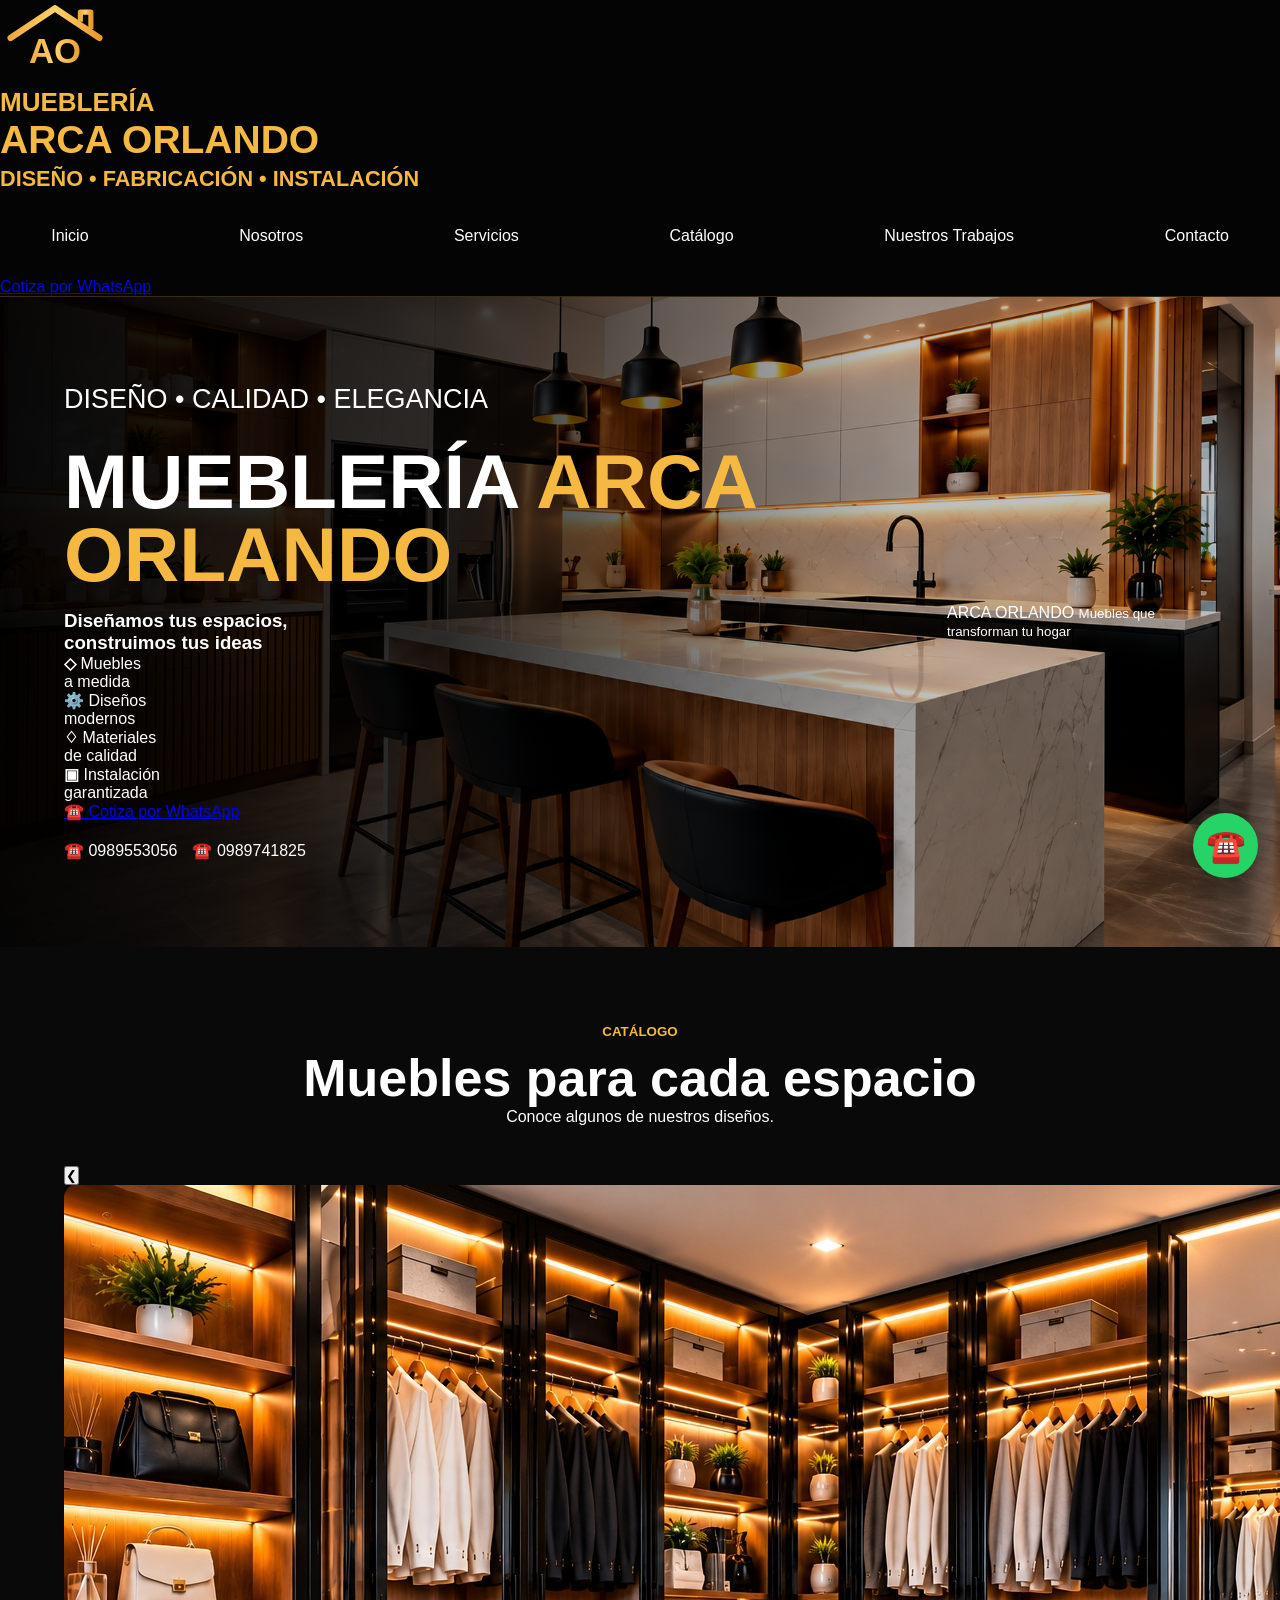
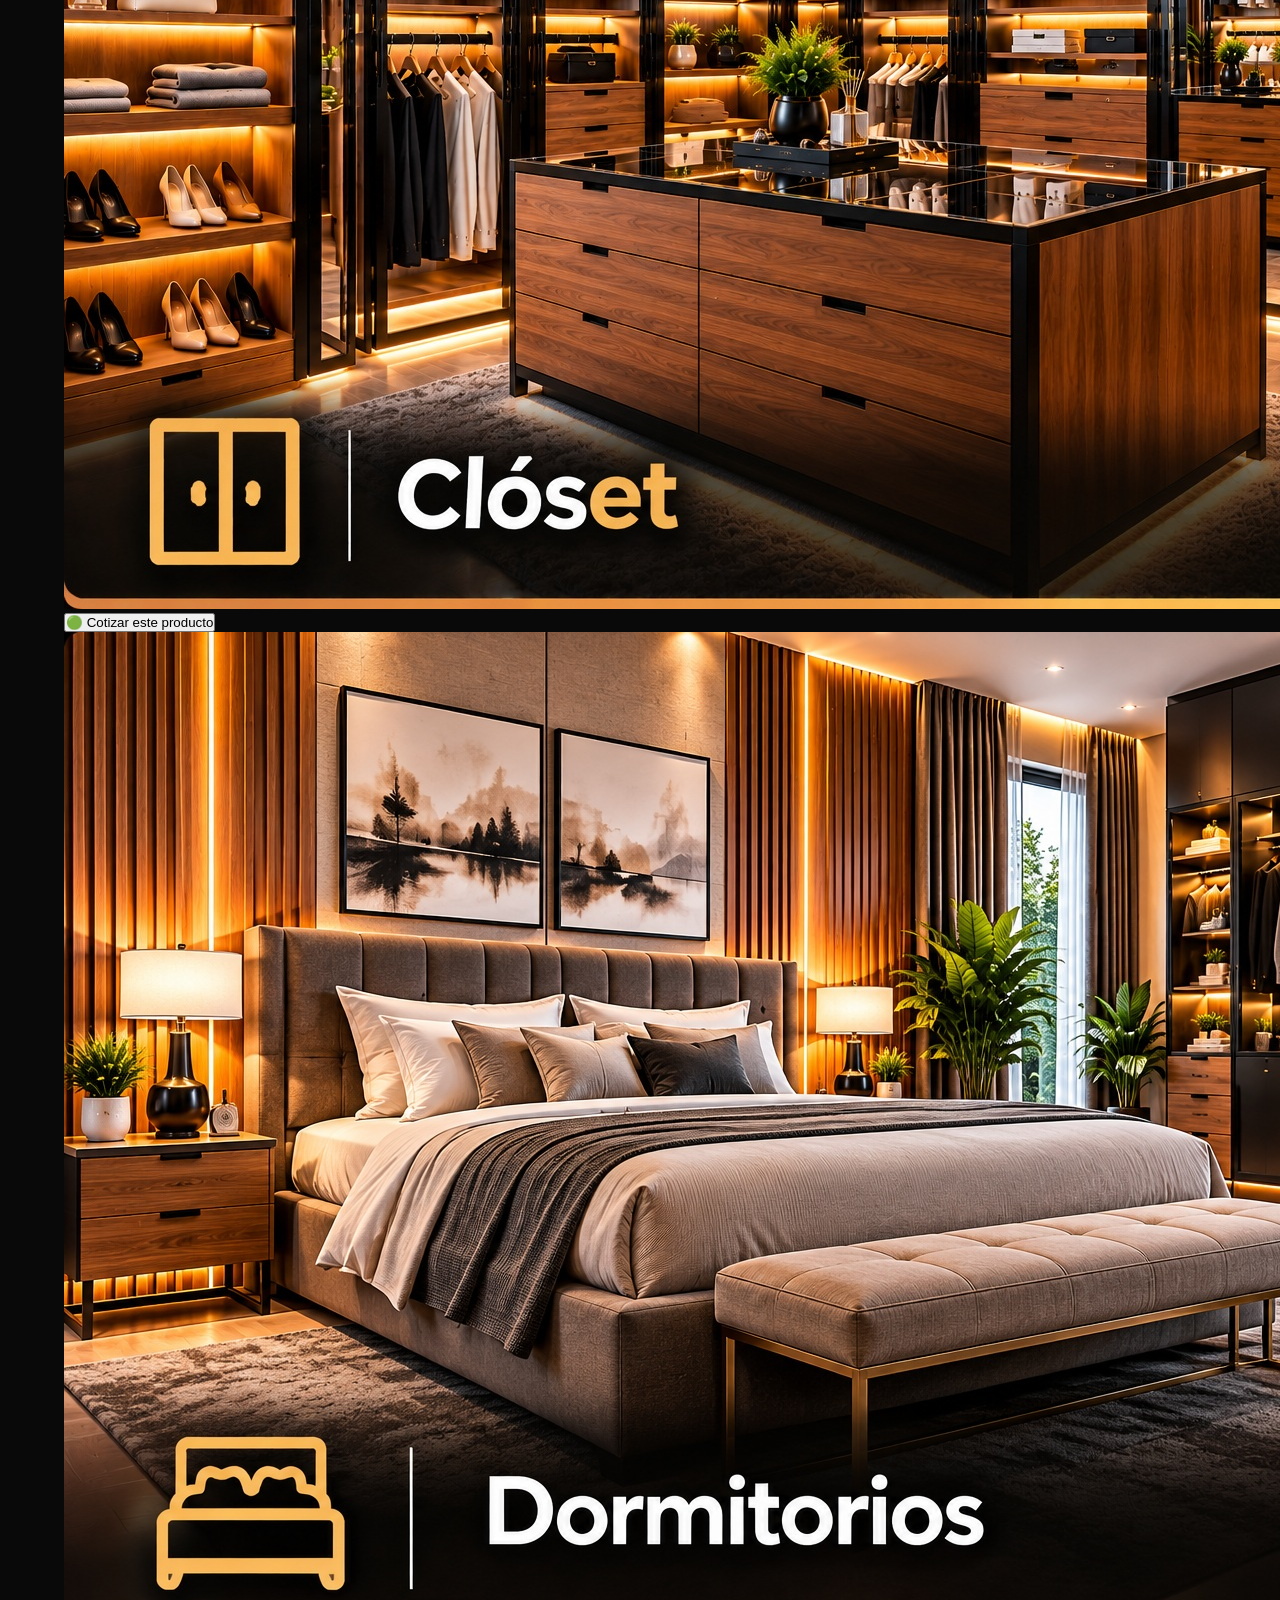
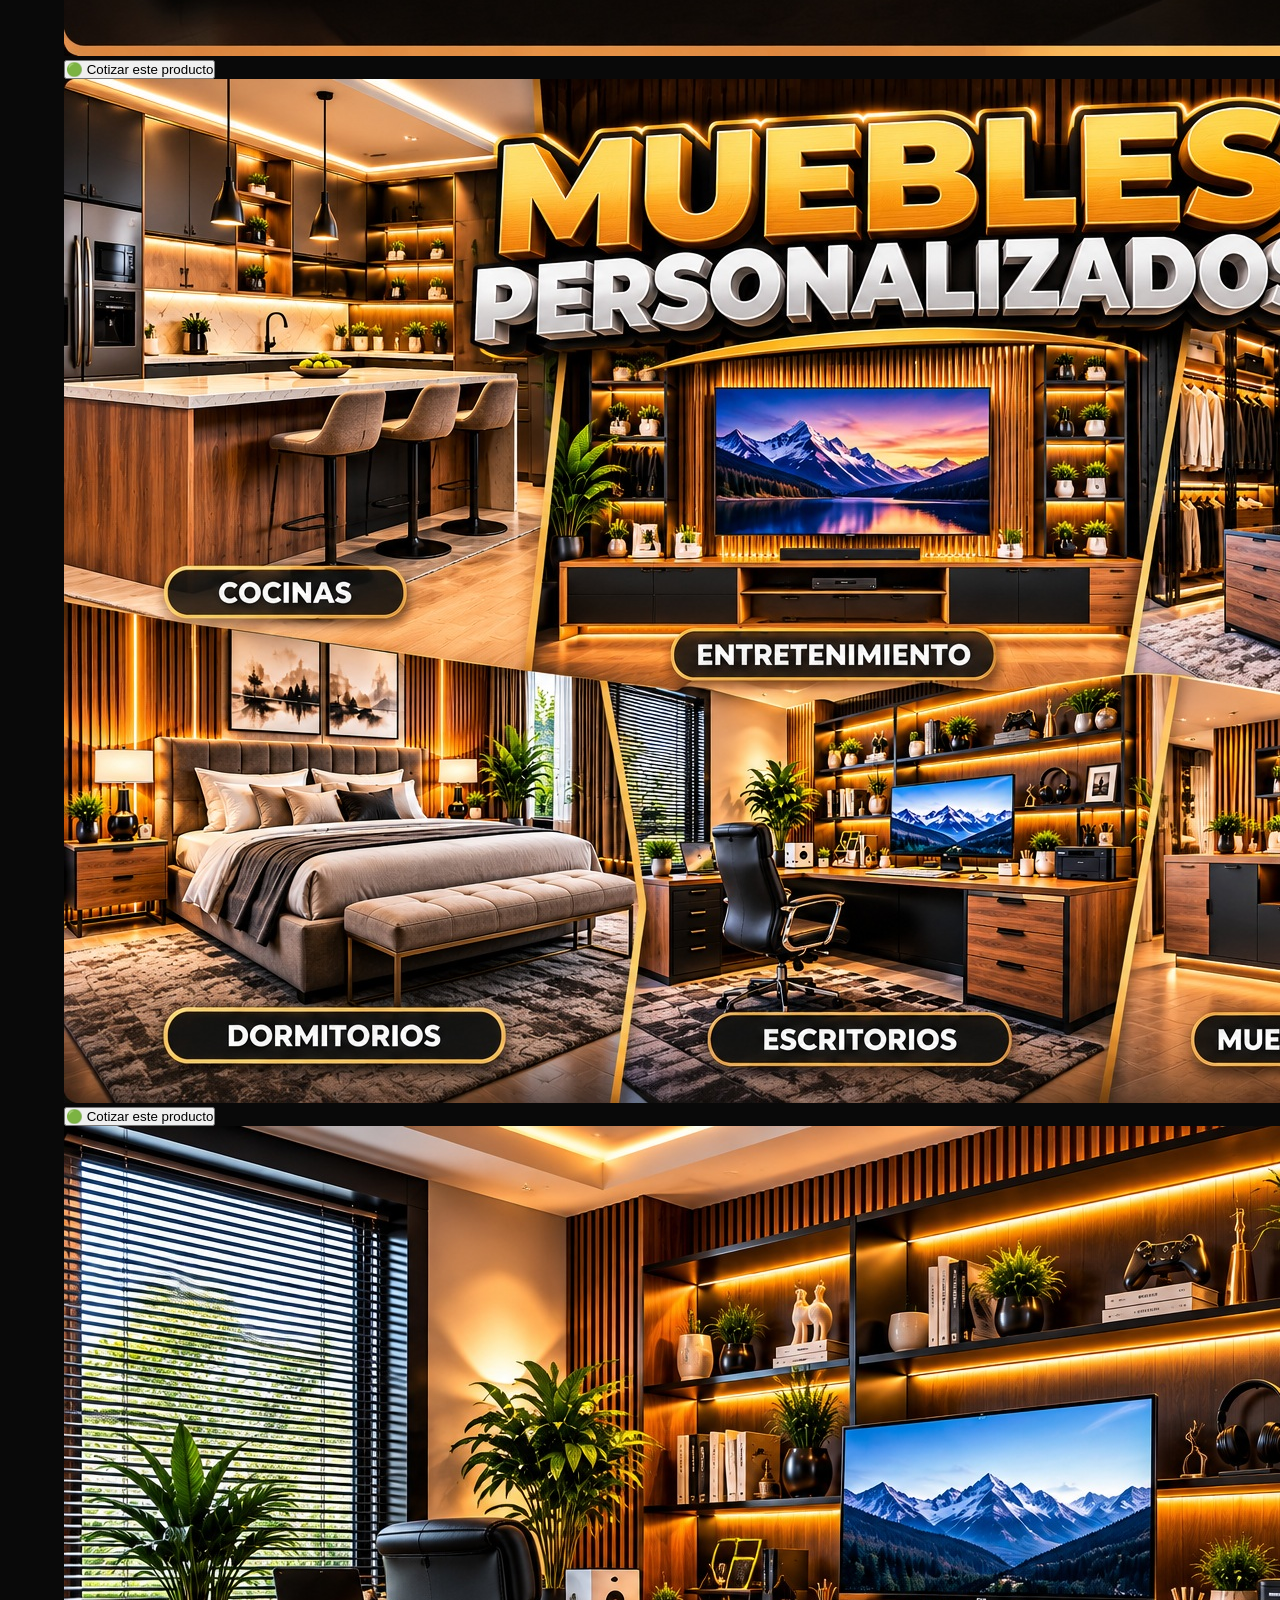
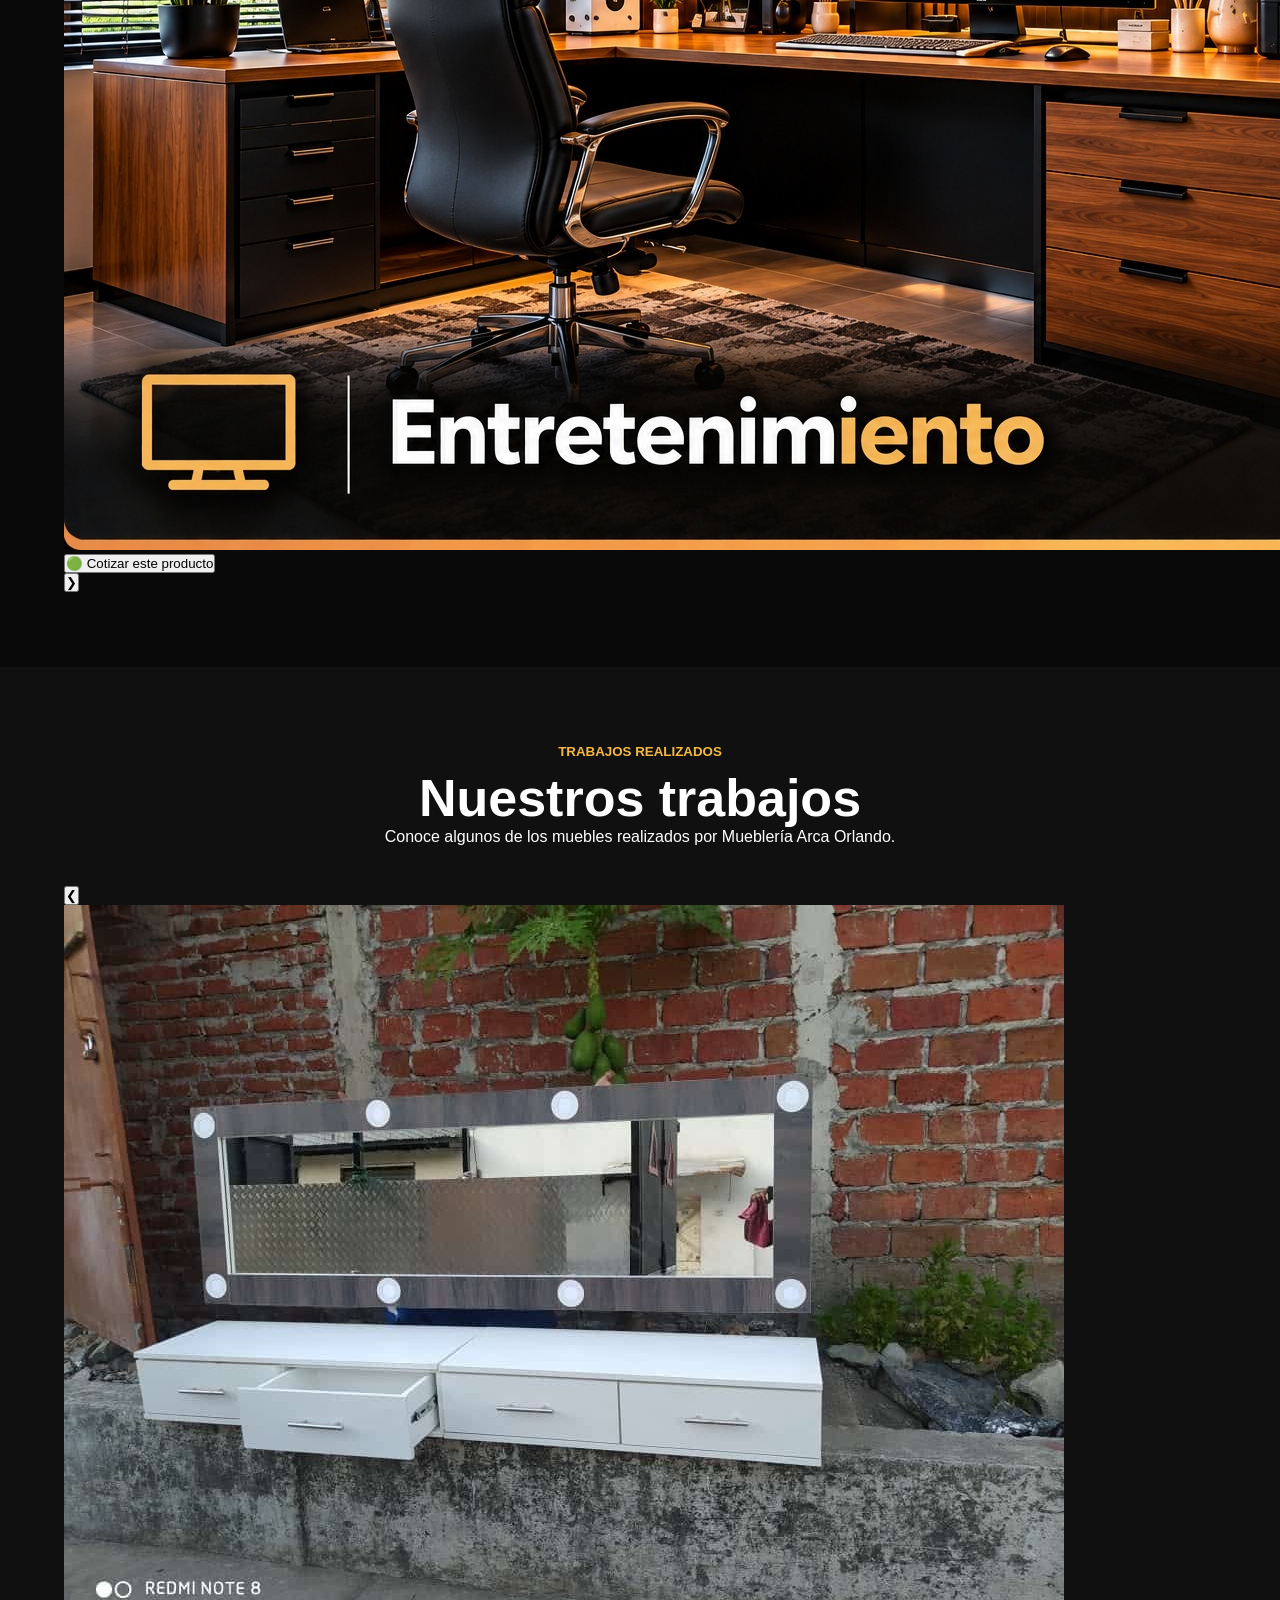
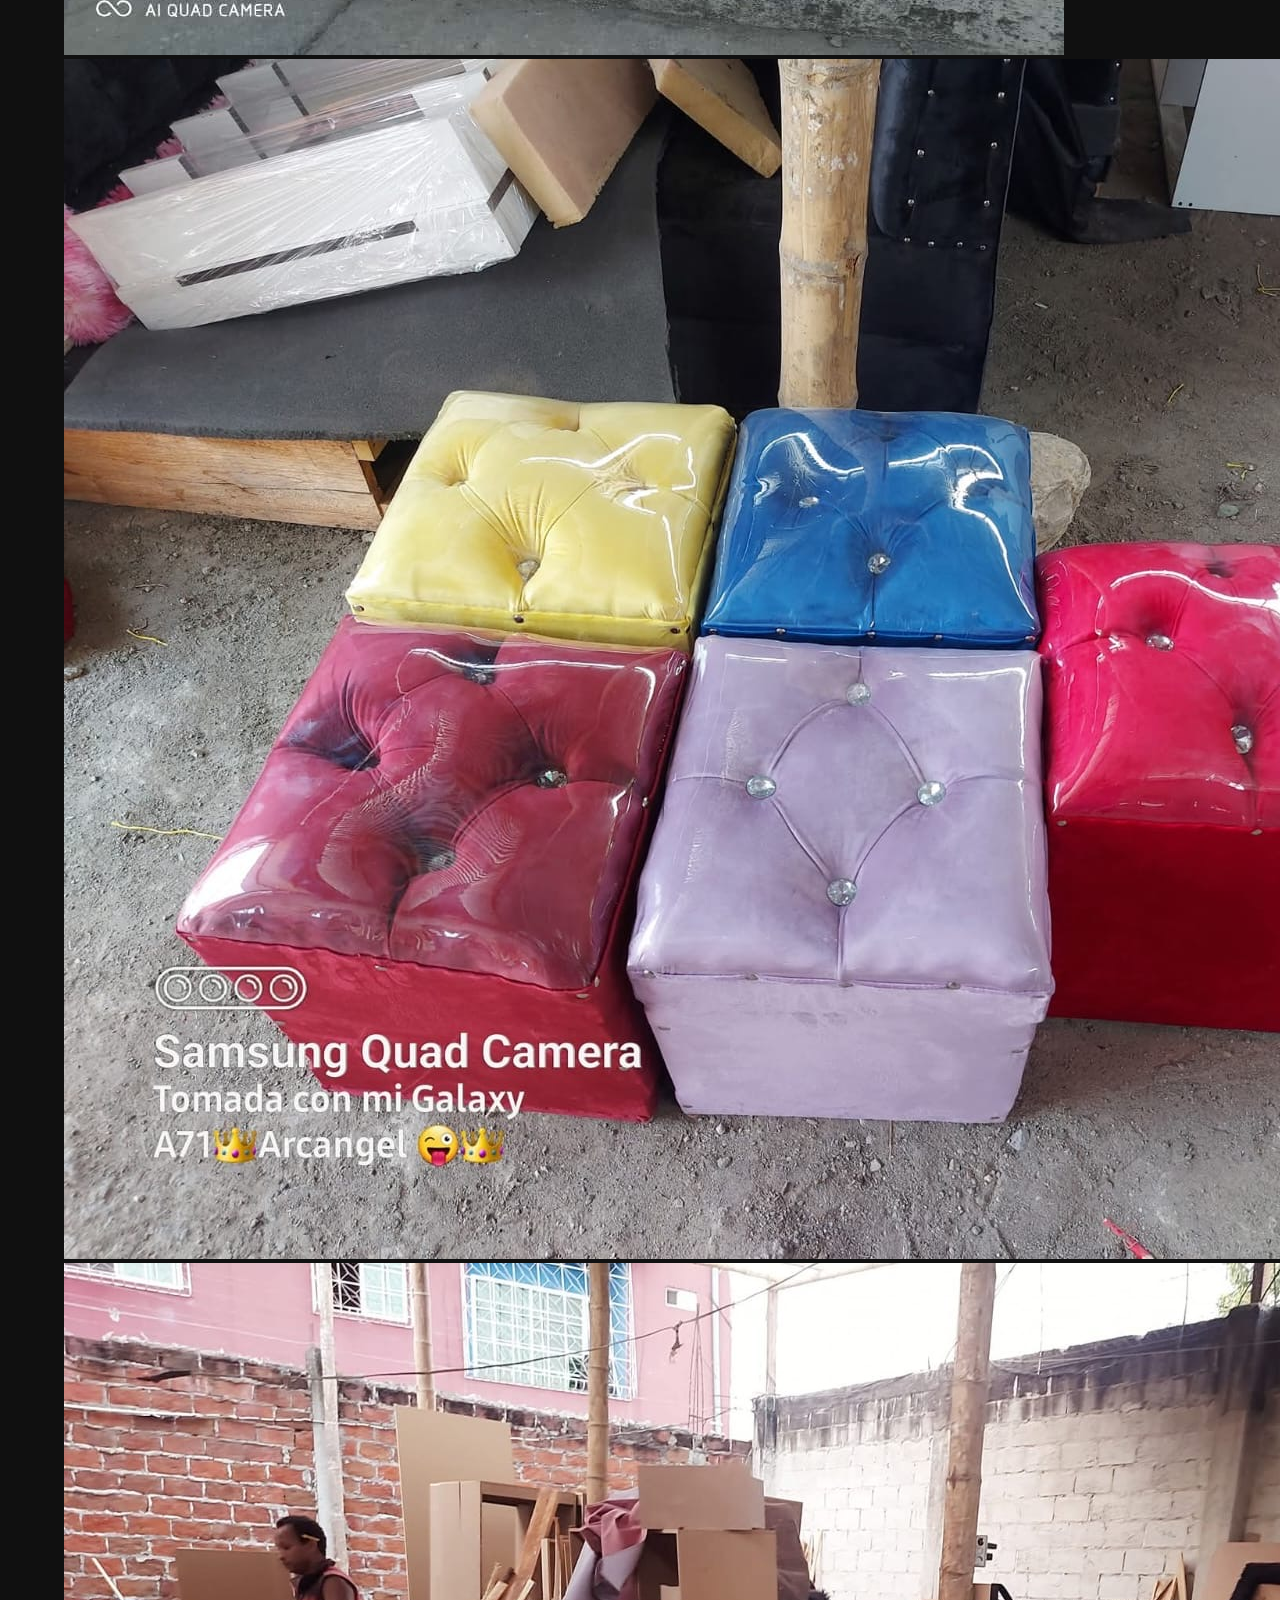
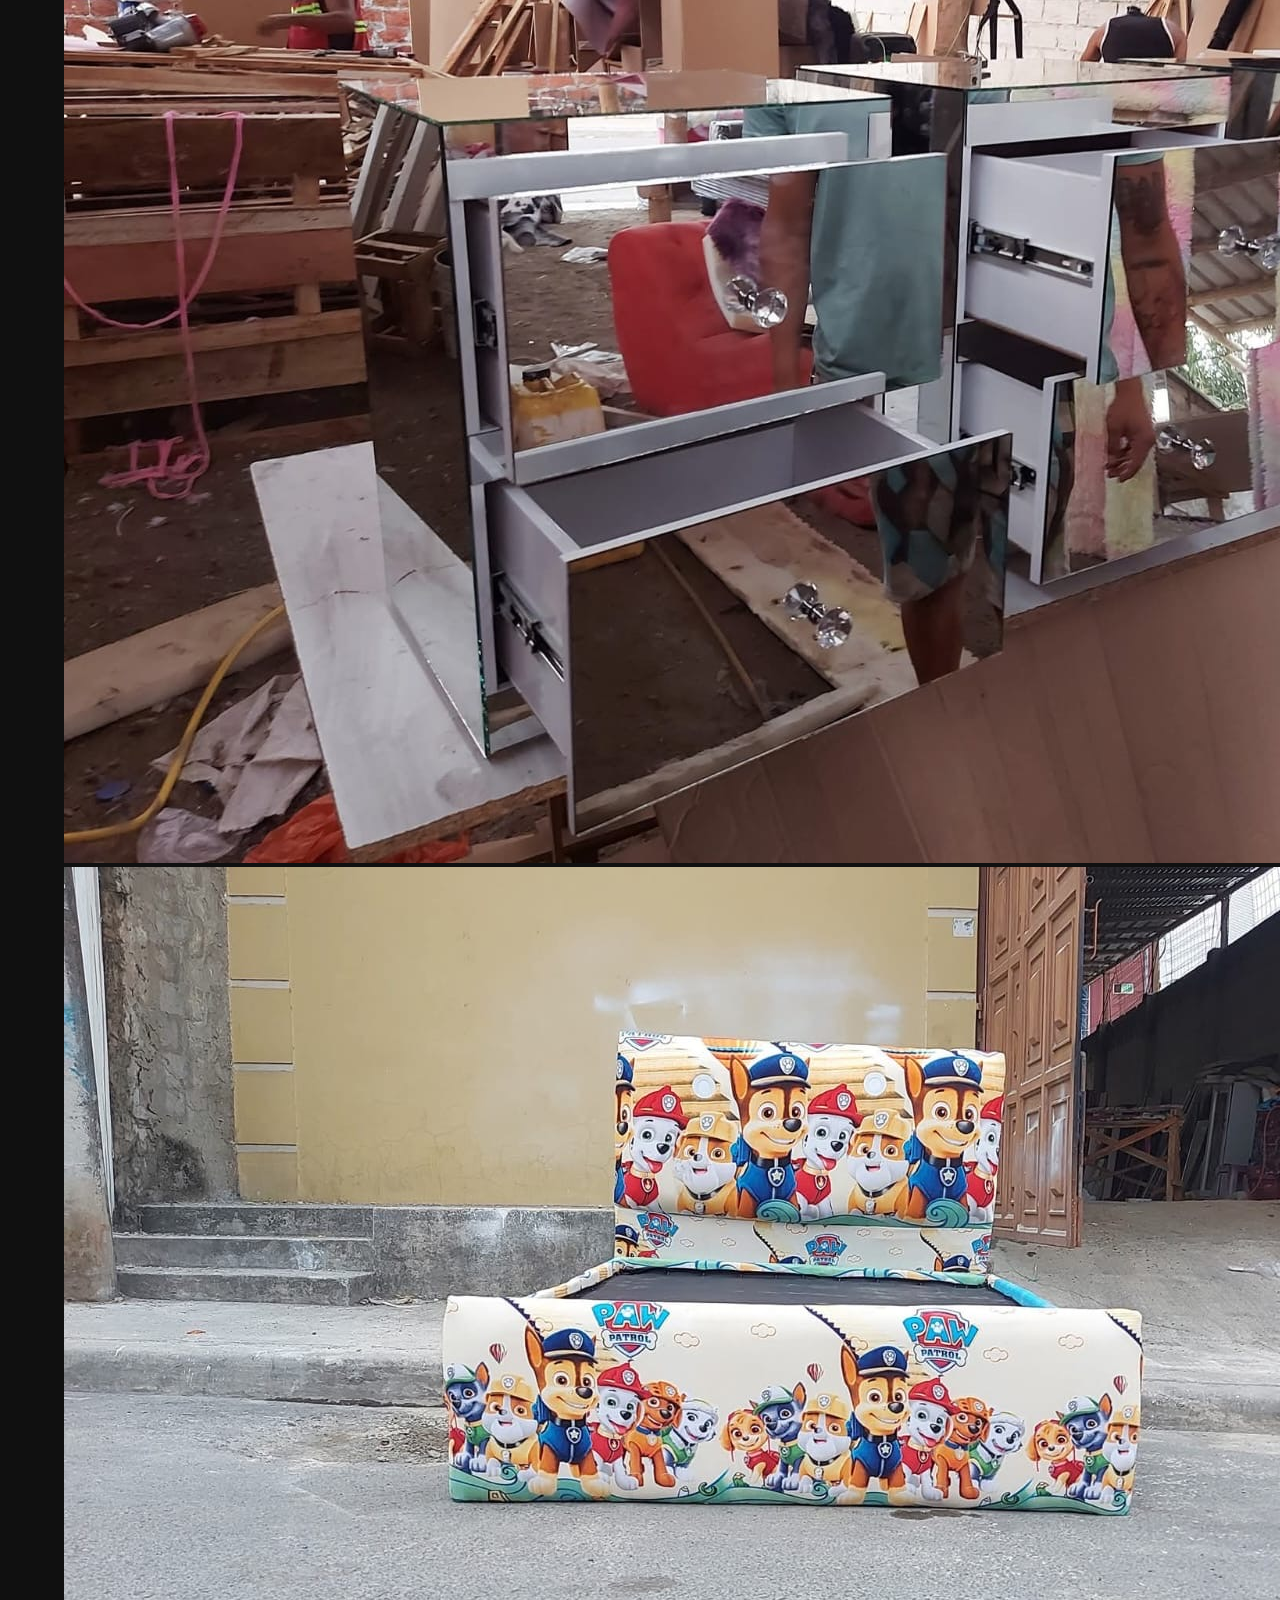
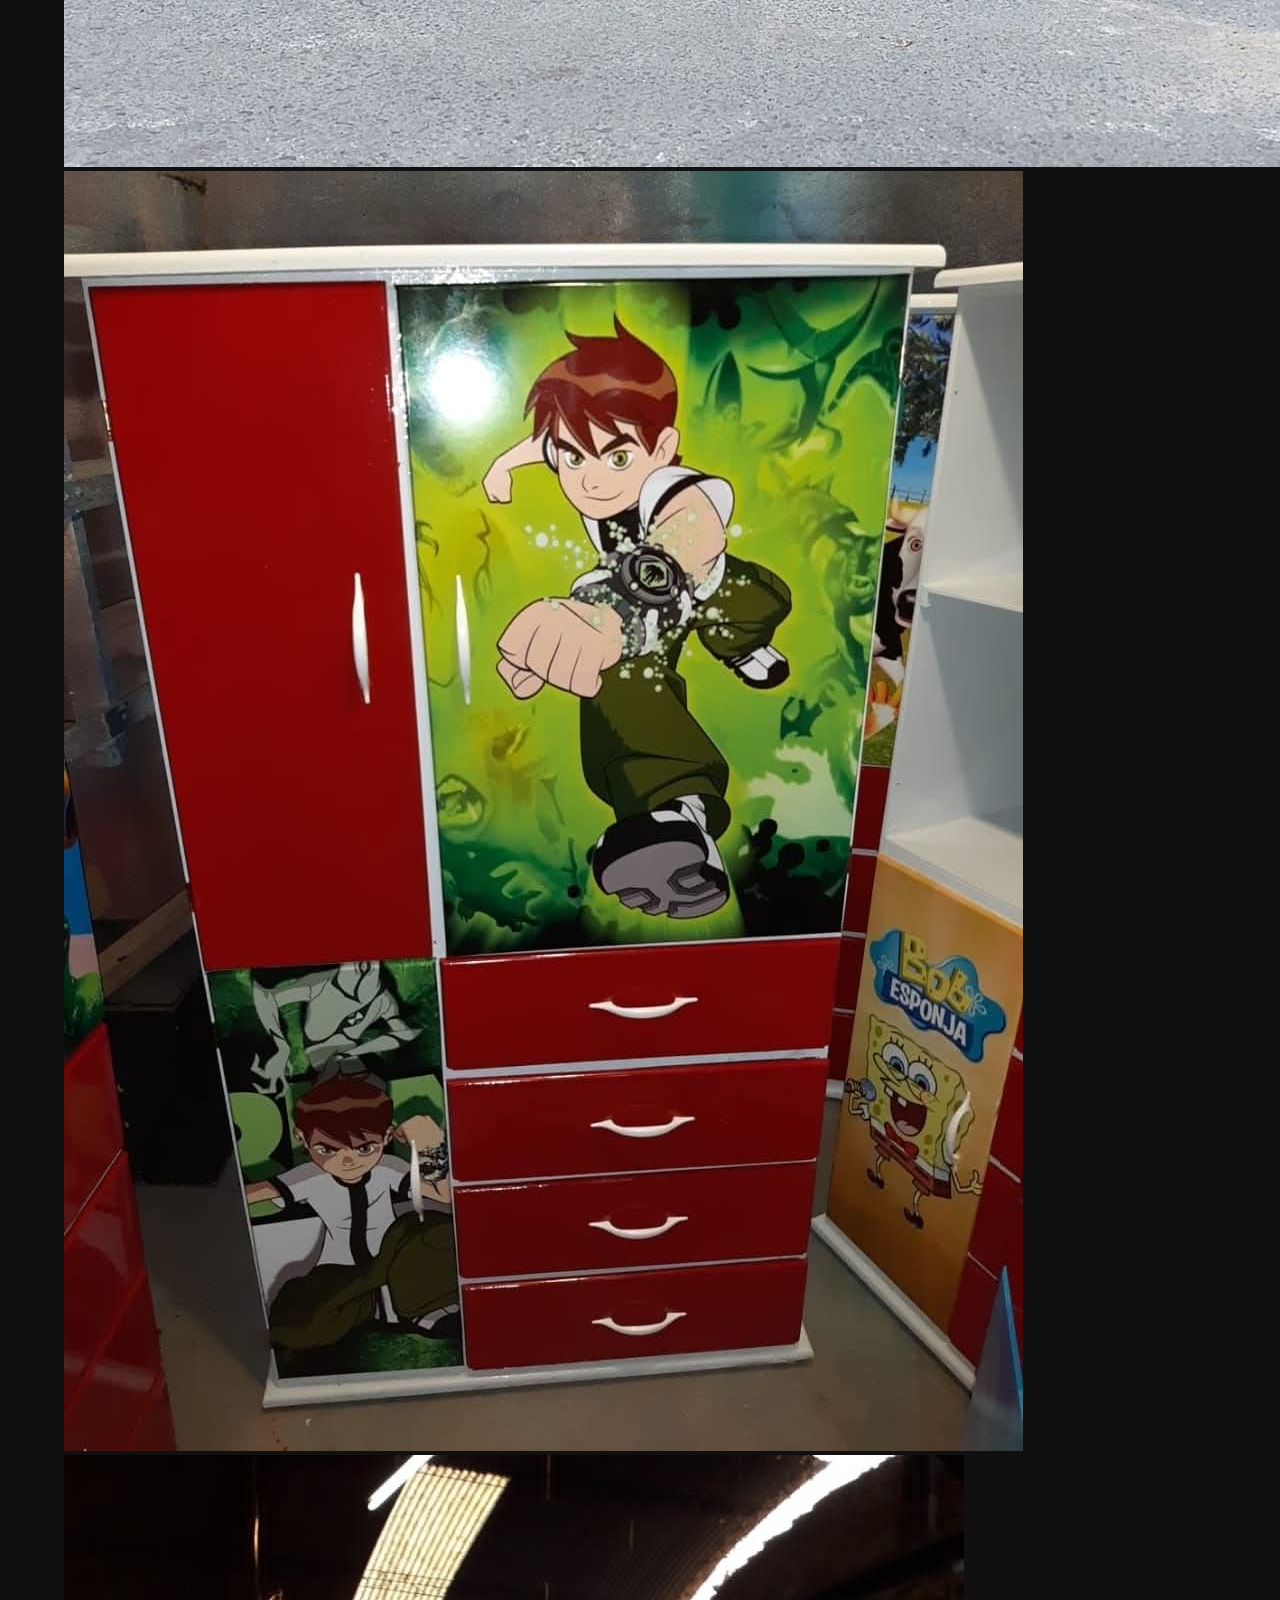
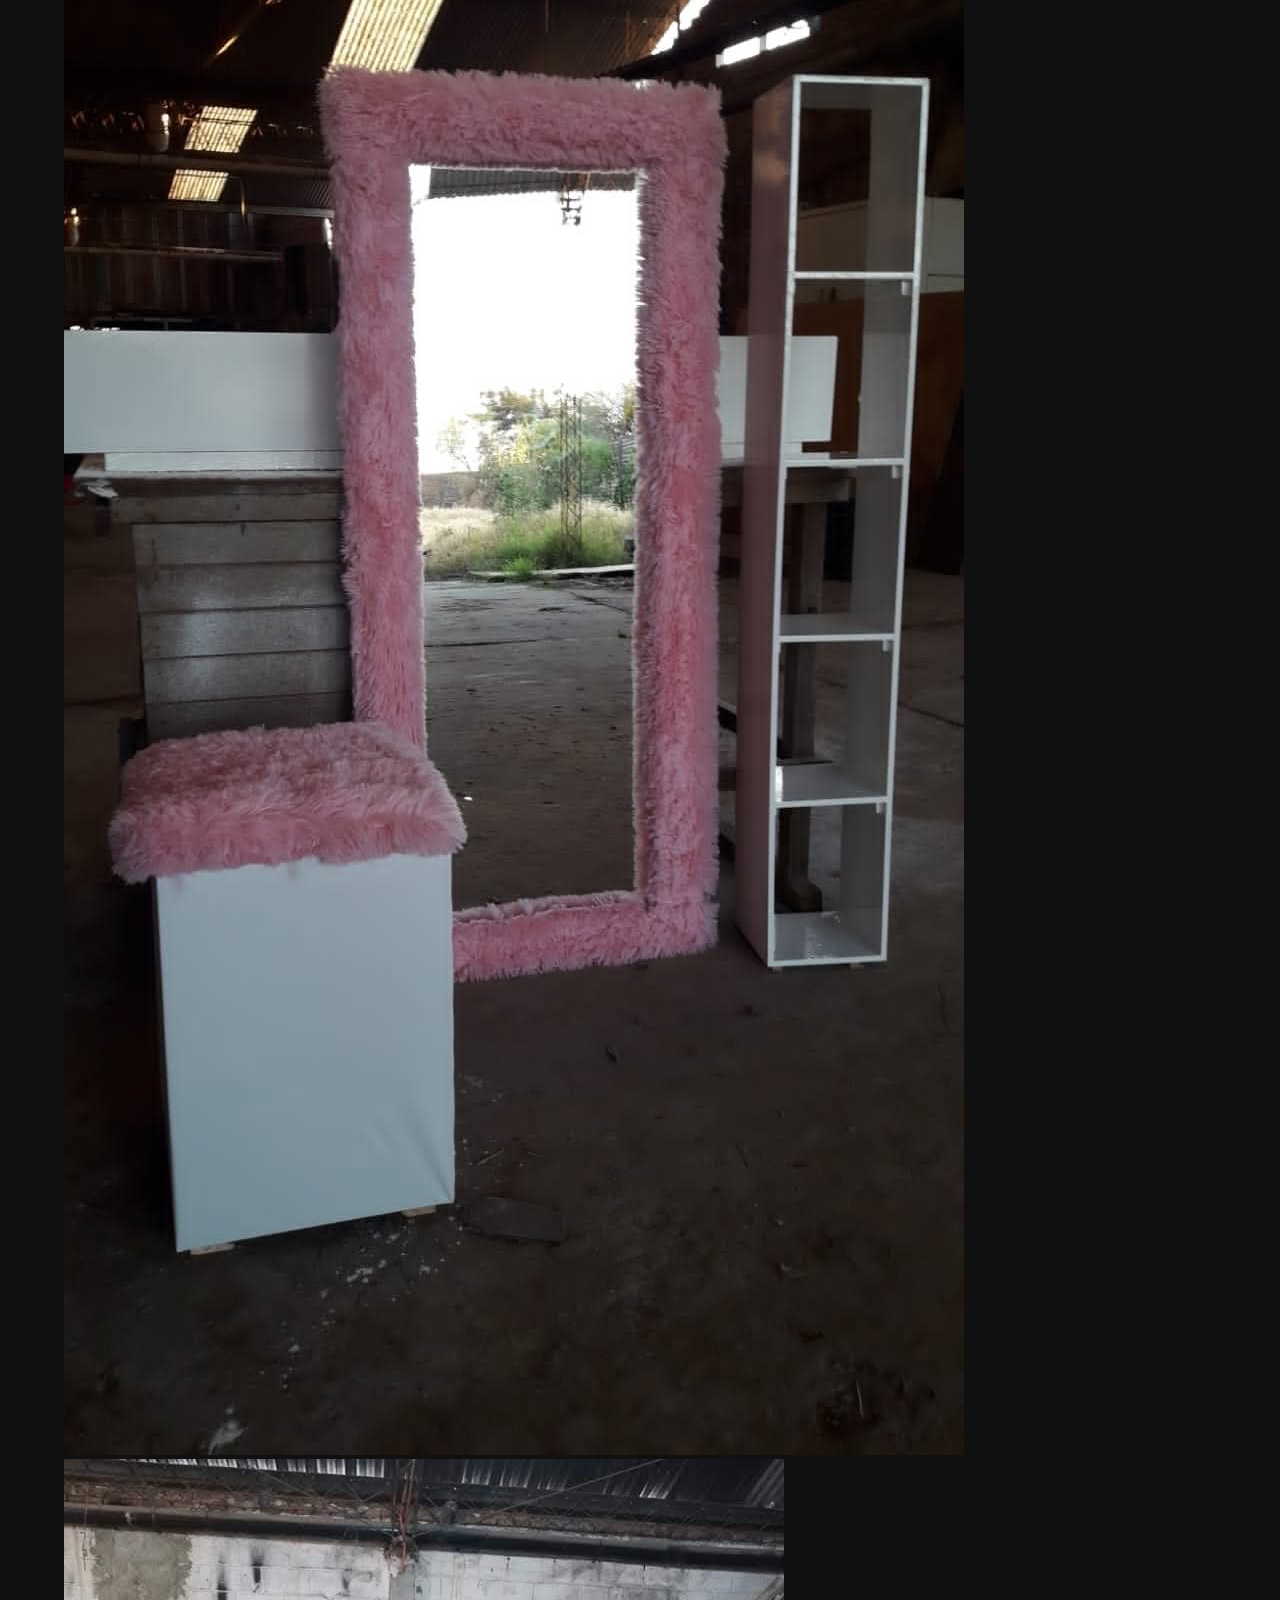
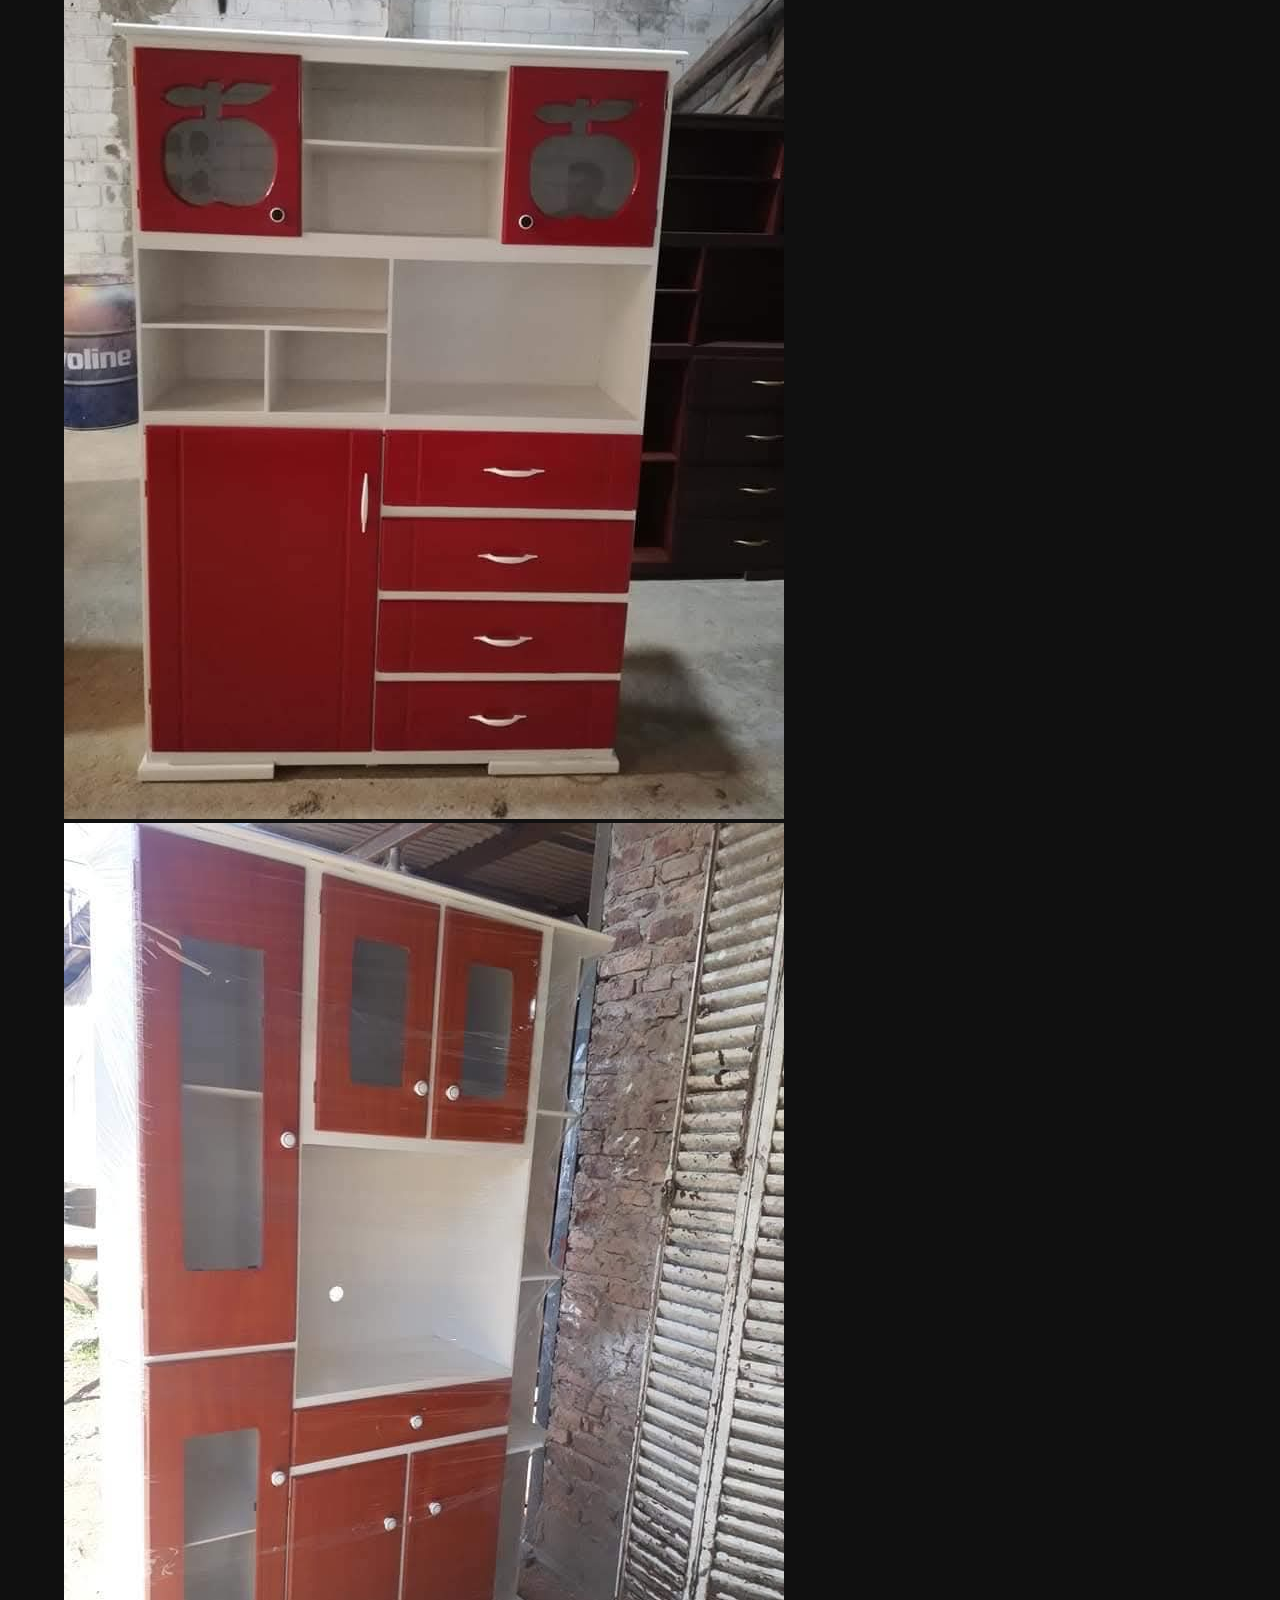
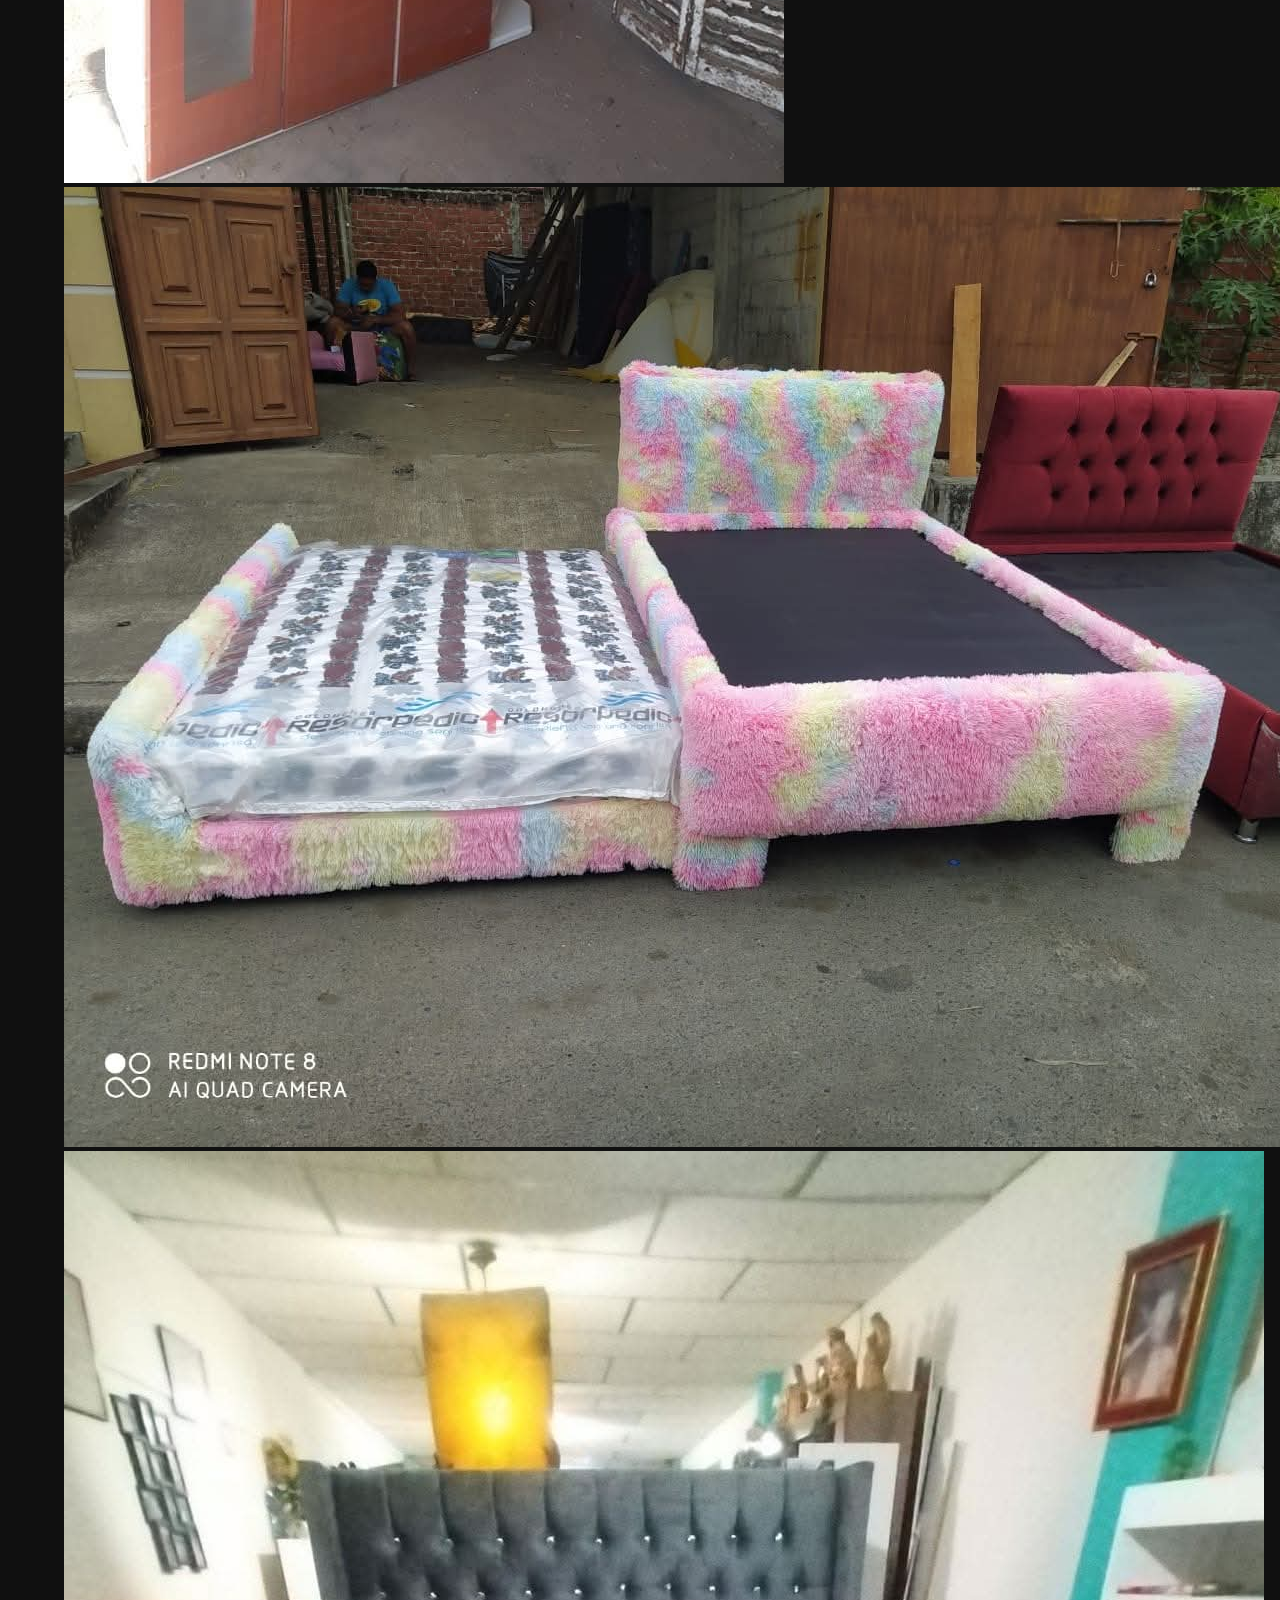
==== commit c45839a2: "Agregar botones de cotizacion a los muebles" ====
--- a/index.html
+++ b/index.html
@@ -123,12 +123,41 @@
     <p>Conoce algunos de nuestros diseños.</p>
   </div>
 
-  <div class="galeria-catalogo">
-    <img src="img/catalogo/catalogo19.jpg" alt="Mueble Arca Orlando">
-    <img src="img/catalogo/catalogo23.jpg" alt="Mueble Arca Orlando">
-    <img src="img/catalogo/catalogo24.jpg" alt="Mueble Arca Orlando">
-    <img src="img/catalogo/catalogo25.jpg" alt="Mueble Arca Orlando">
-  </div>
+ <div class="carrusel-catalogo">
+  <button type="button" class="flecha izquierda"
+    onclick="moverGaleria('catalogo', -1)">❮</button> 
+   <div class="galeria-catalogo">
+    <div class="producto">
+  <img src="img/catalogo/catalogo19.jpg" alt="Mueble Arca Orlando">
+  <button type="button" onclick="cotizarProducto('catalogo19.jpg')">
+    🟢 Cotizar este producto
+  </button>
+</div>
+  <div class="producto">
+  <img src="img/catalogo/catalogo23.jpg" alt="Mueble Arca Orlando">
+  <button type="button" onclick="cotizarProducto('catalogo23.jpg')">
+    🟢 Cotizar este producto
+  </button>
+</div>
+    
+    <div class="producto">
+  <img src="img/catalogo/catalogo24.jpg" alt="Mueble Arca Orlando">
+  <button type="button" onclick="cotizarProducto('catalogo24.jpg')">
+    🟢 Cotizar este producto
+  </button>
+</div>
+     <div class="producto">
+  <img src="img/catalogo/catalogo25.jpg" alt="Mueble Arca Orlando">
+  <button type="button" onclick="cotizarProducto('catalogo25.jpg')">
+    🟢 Cotizar este producto
+  </button>
+</div>
+     
+  </div>
+
+<button type="button" class="flecha derecha"
+  onclick="moverGaleria('catalogo', 1)">❯</button>
+</div>
 </section>
 
 <section id="trabajos" class="trabajos">
@@ -137,7 +166,10 @@
 <h2>Nuestros trabajos</h2>
 <p>Conoce algunos de los muebles realizados por Mueblería Arca Orlando.</p>
 </div>
-<div class="galeria-trabajos">
+<div class="carrusel-trabajos">
+  <button type="button" class="flecha izquierda"
+    onclick="moverGaleria('trabajos', -1)">❮</button>
+  <div class="galeria-trabajos">
 <img src="img/catalogo/catalogo01.jpeg" alt="Trabajo realizado por Mueblería Arca Orlando">
 <img src="img/catalogo/catalogo02.jpeg" alt="Trabajo realizado por Mueblería Arca Orlando">
 <img src="img/catalogo/catalogo03.jpeg" alt="Trabajo realizado por Mueblería Arca Orlando">
@@ -164,6 +196,8 @@
 <img src="img/catalogo/catalogo24.jpeg" alt="Trabajo realizado por Mueblería Arca Orlando">
 <img src="img/catalogo/catalogo25.jpeg" alt="Trabajo realizado por Mueblería Arca Orlando">
 <img src="img/catalogo/catalogo26.jpeg" alt="Trabajo realizado por Mueblería Arca Orlando">
+</div><button type="button" class="flecha derecha"
+  onclick="moverGaleria('trabajos', 1)">❯</button>
 </div>
 </section>
 
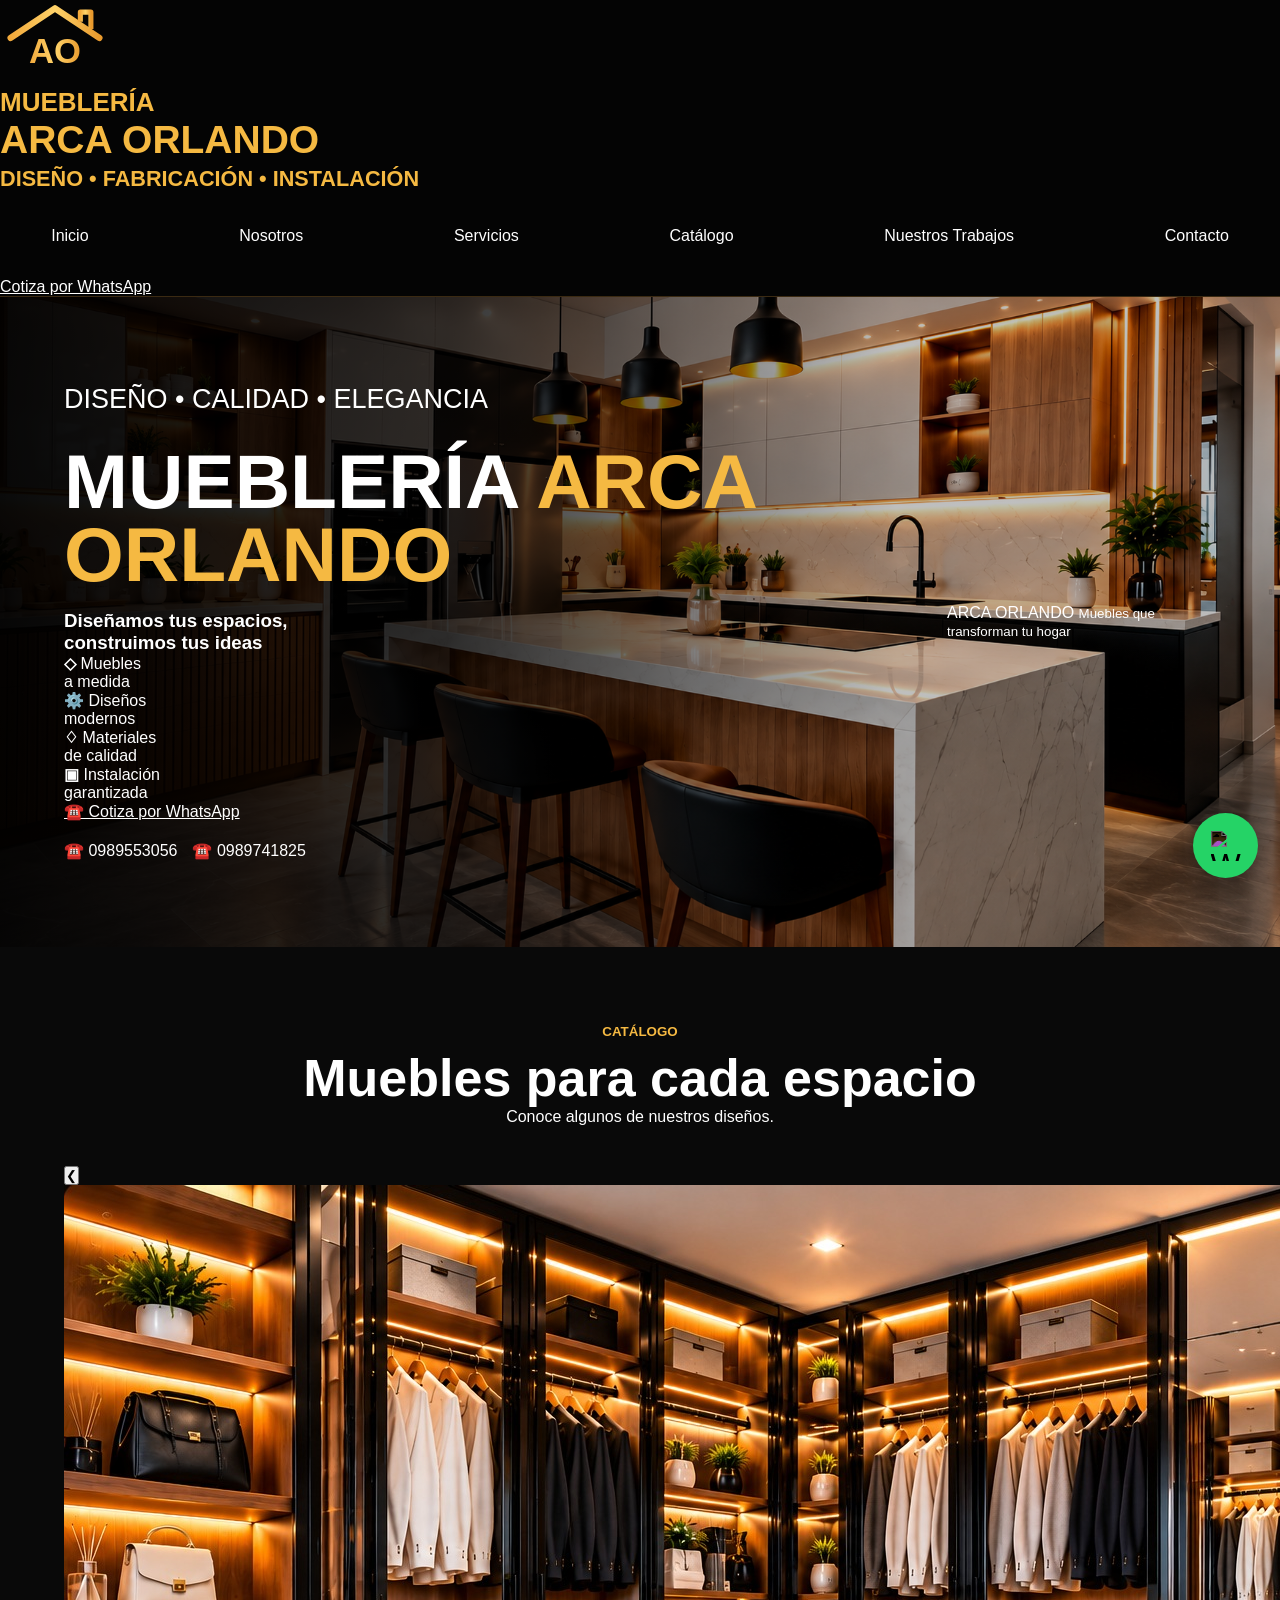
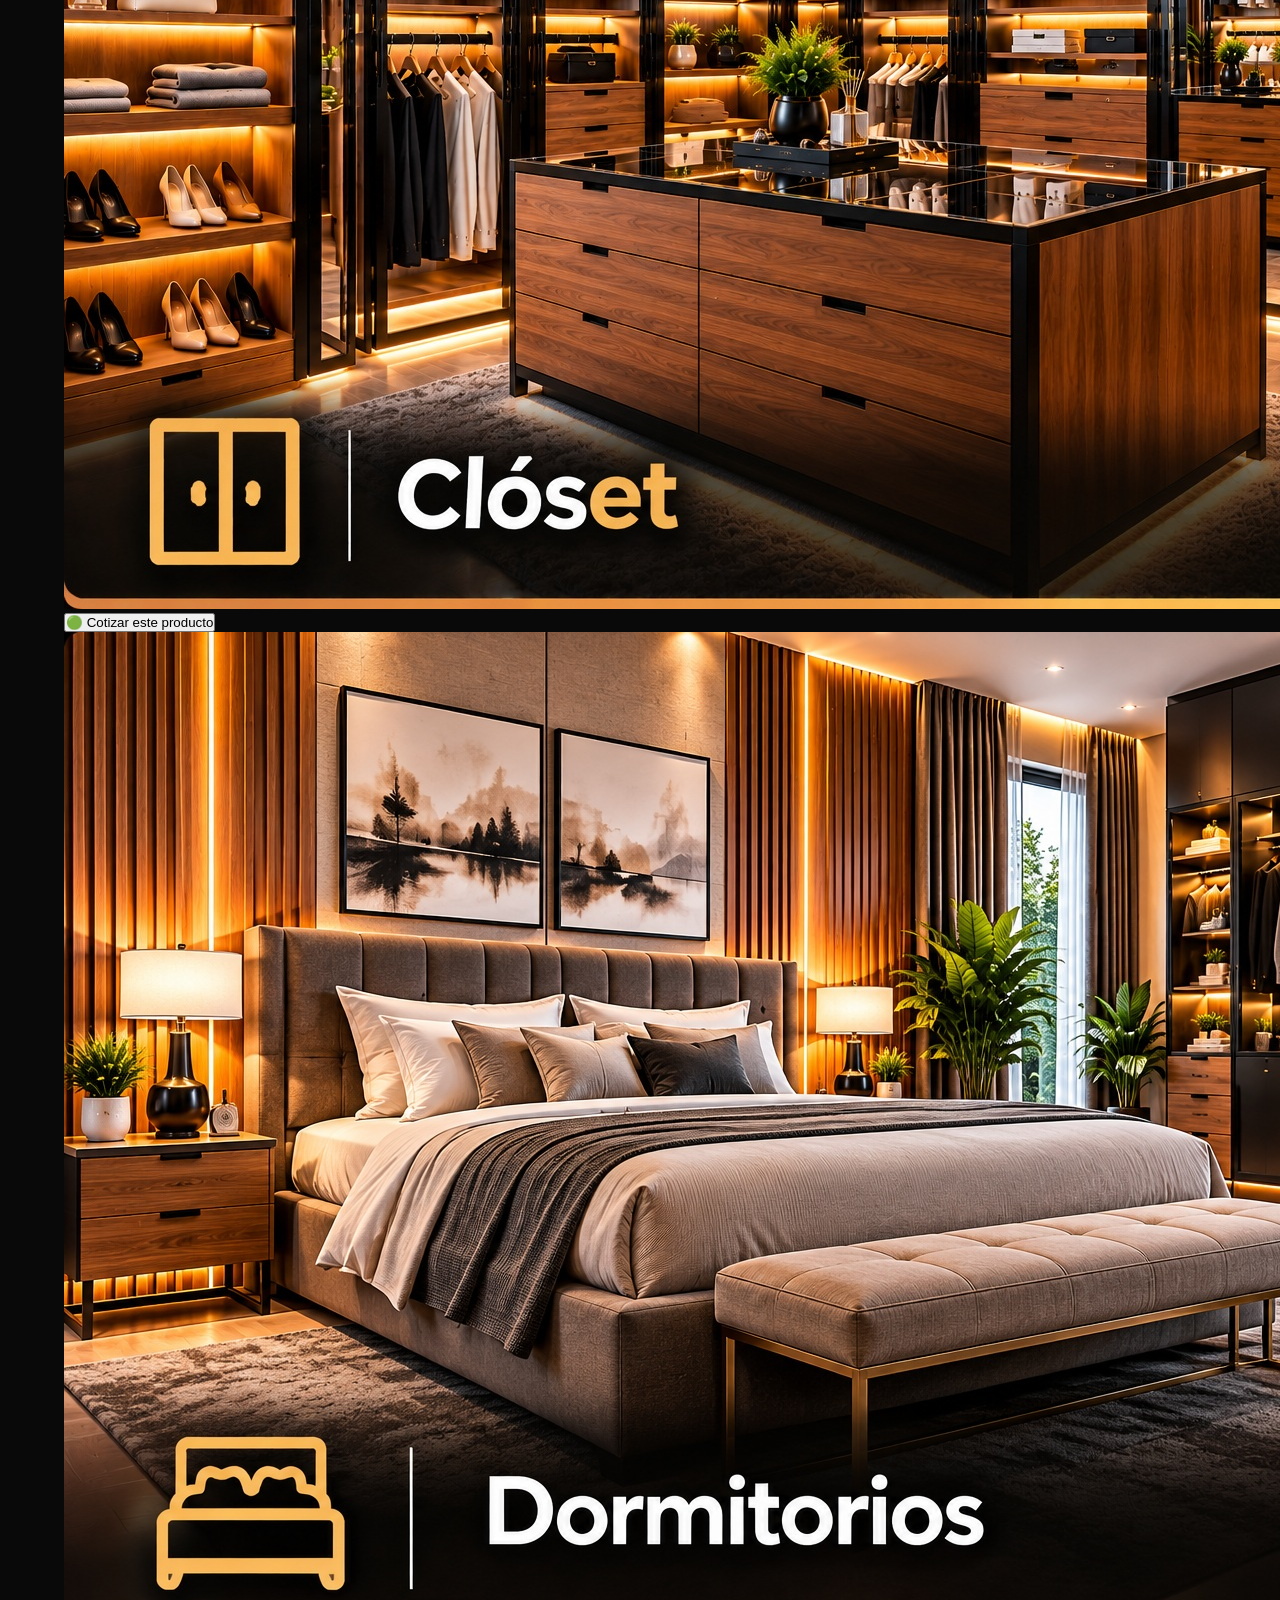
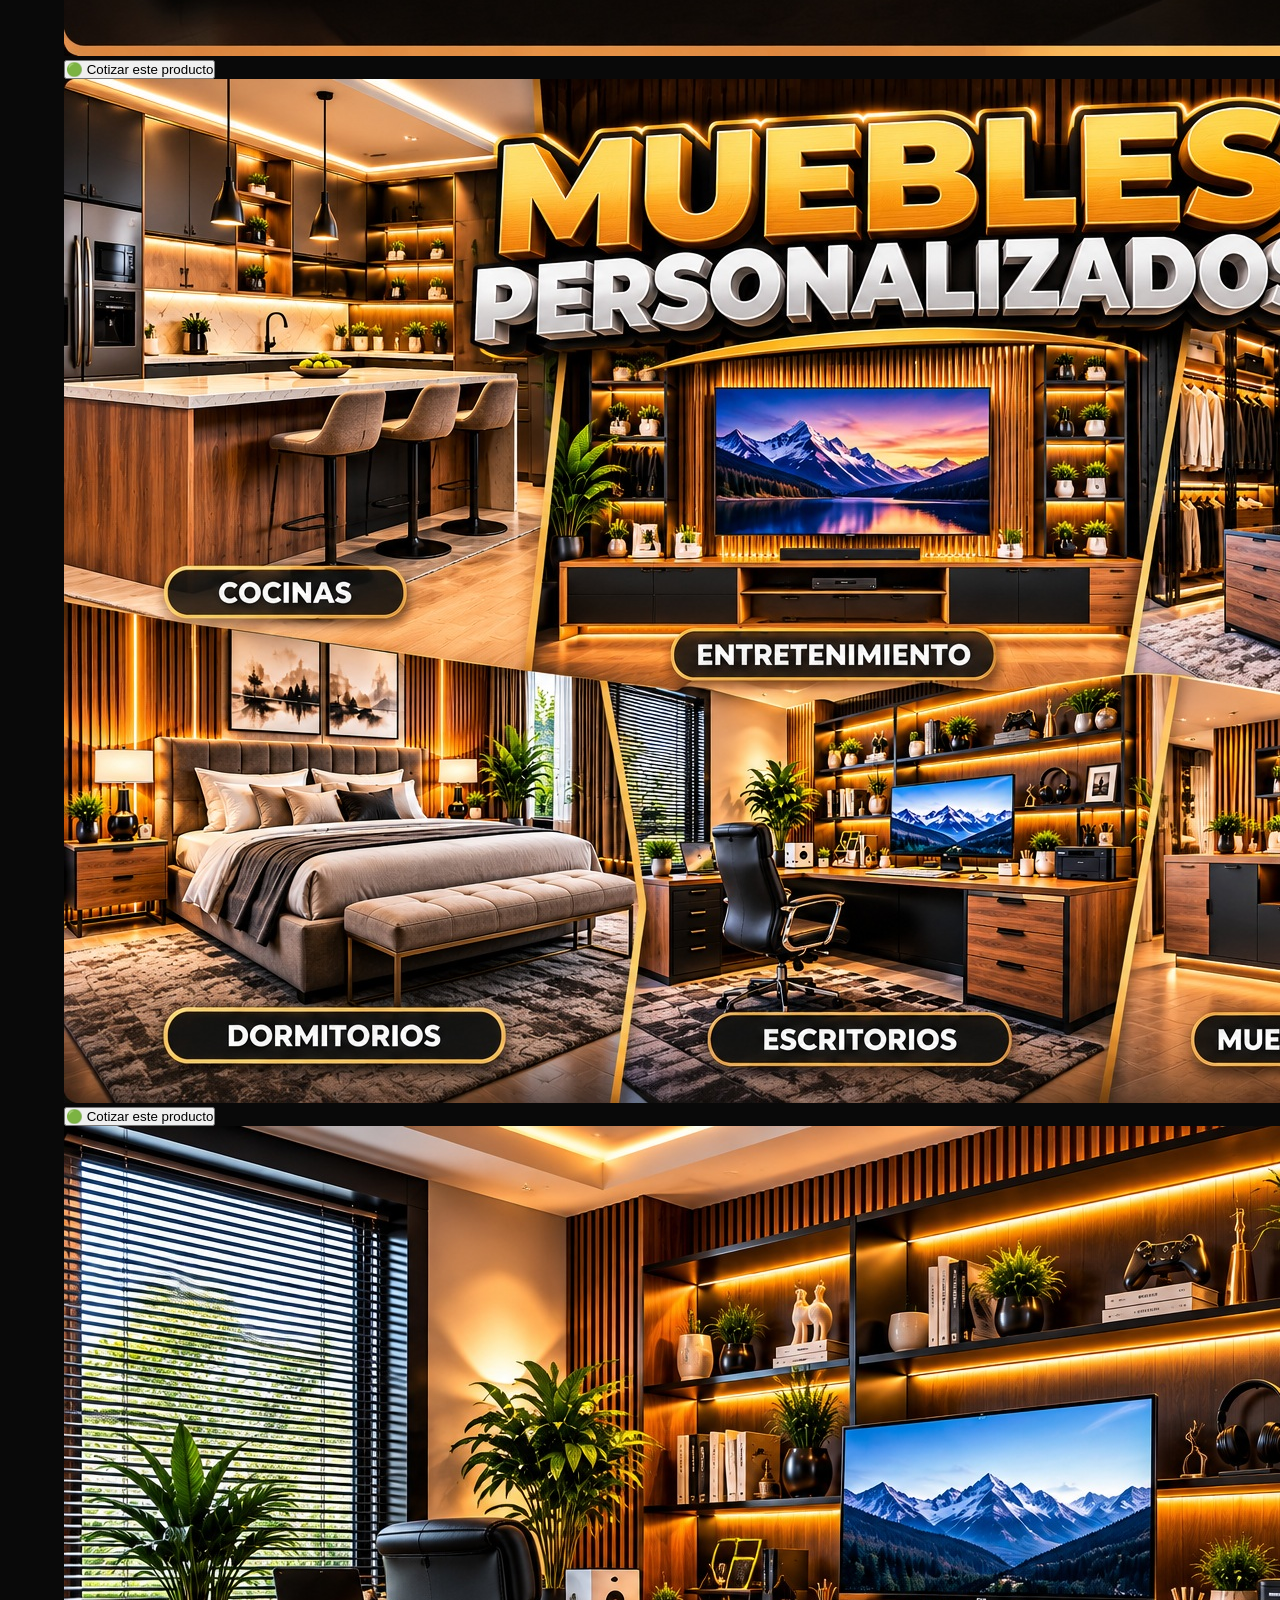
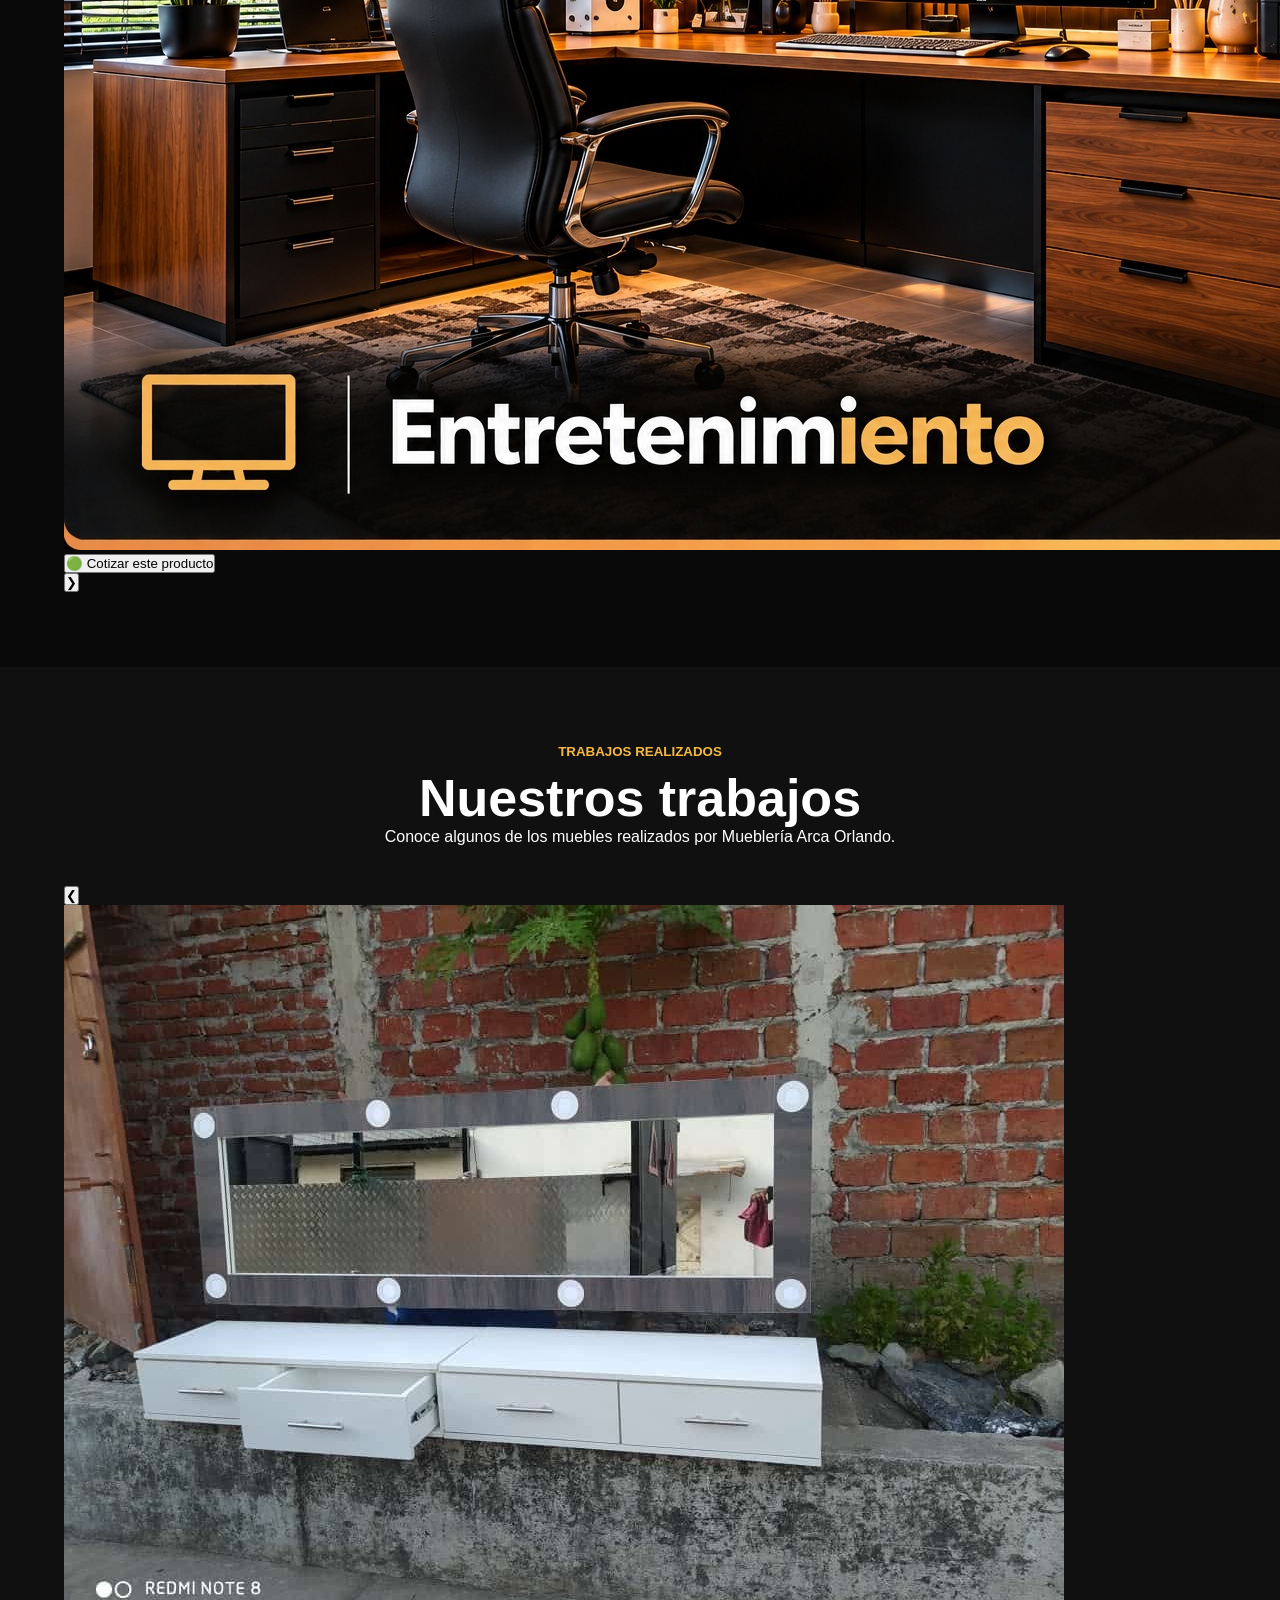
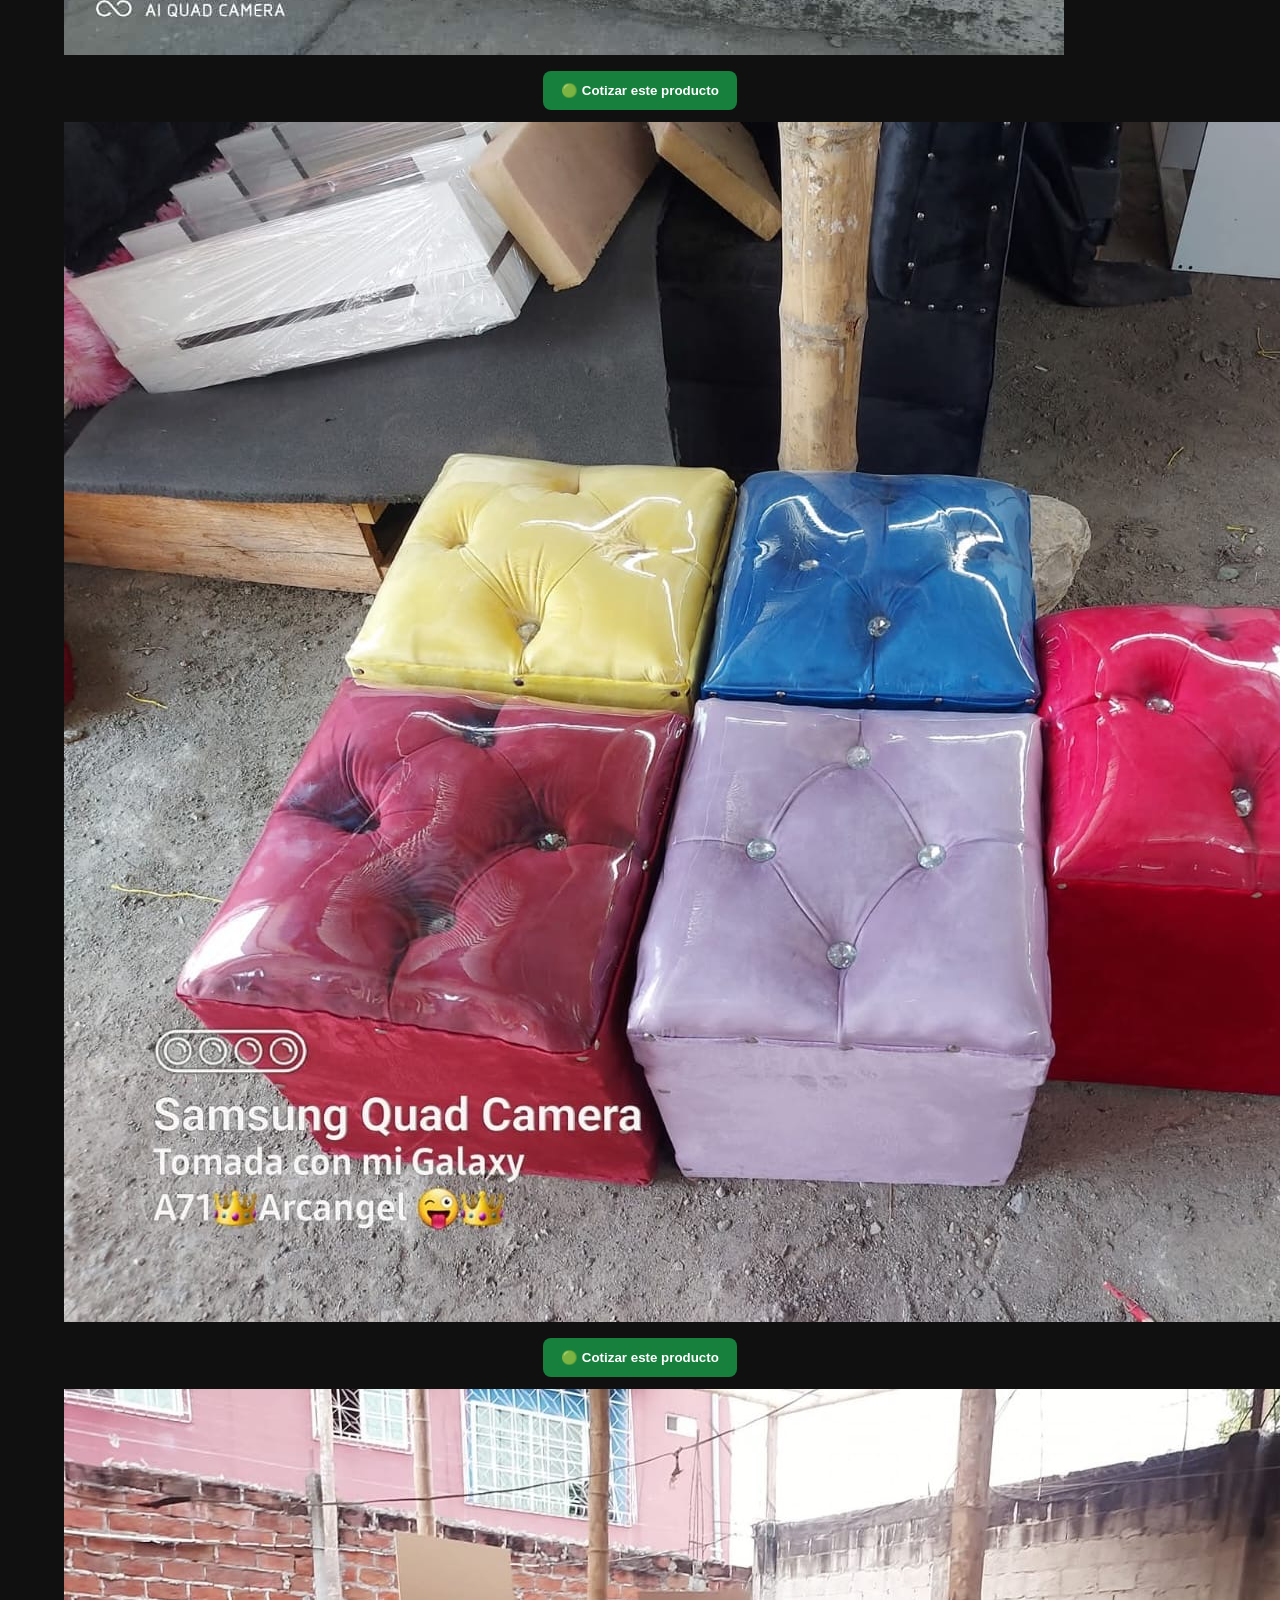
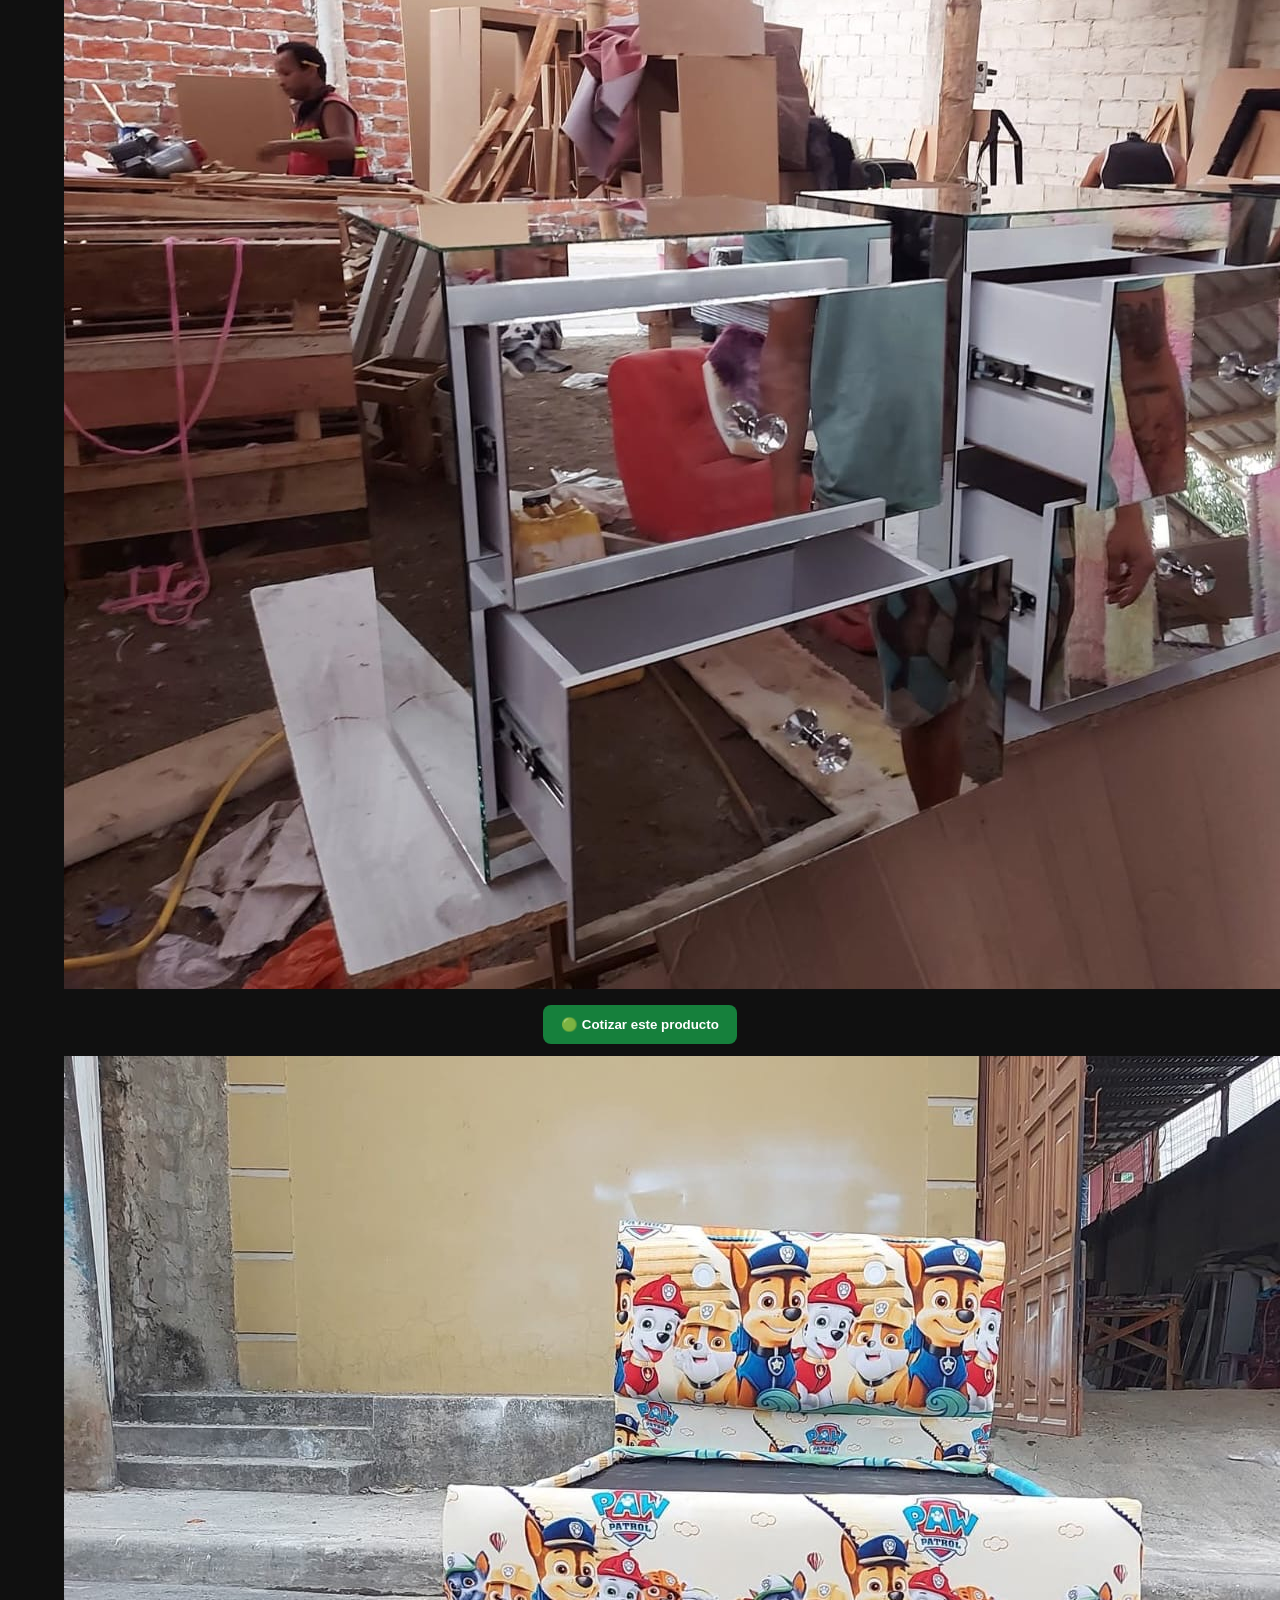
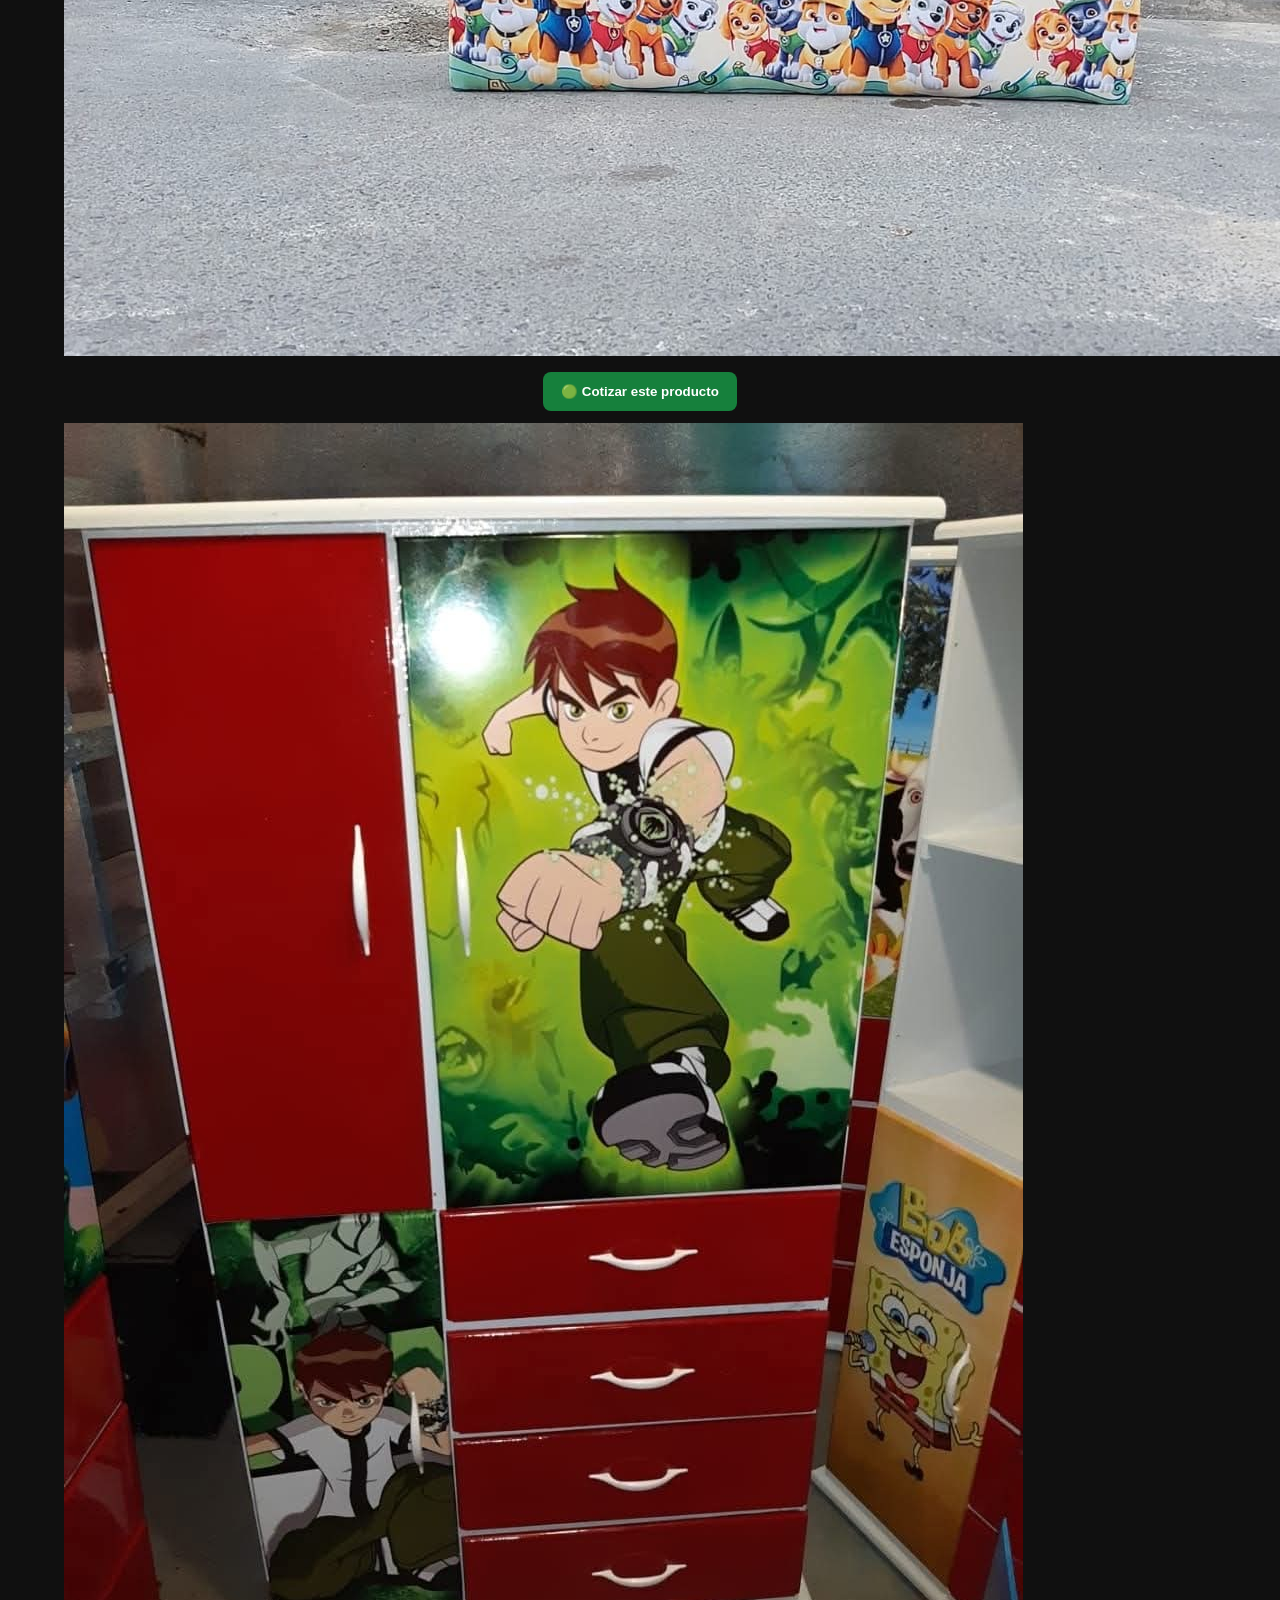
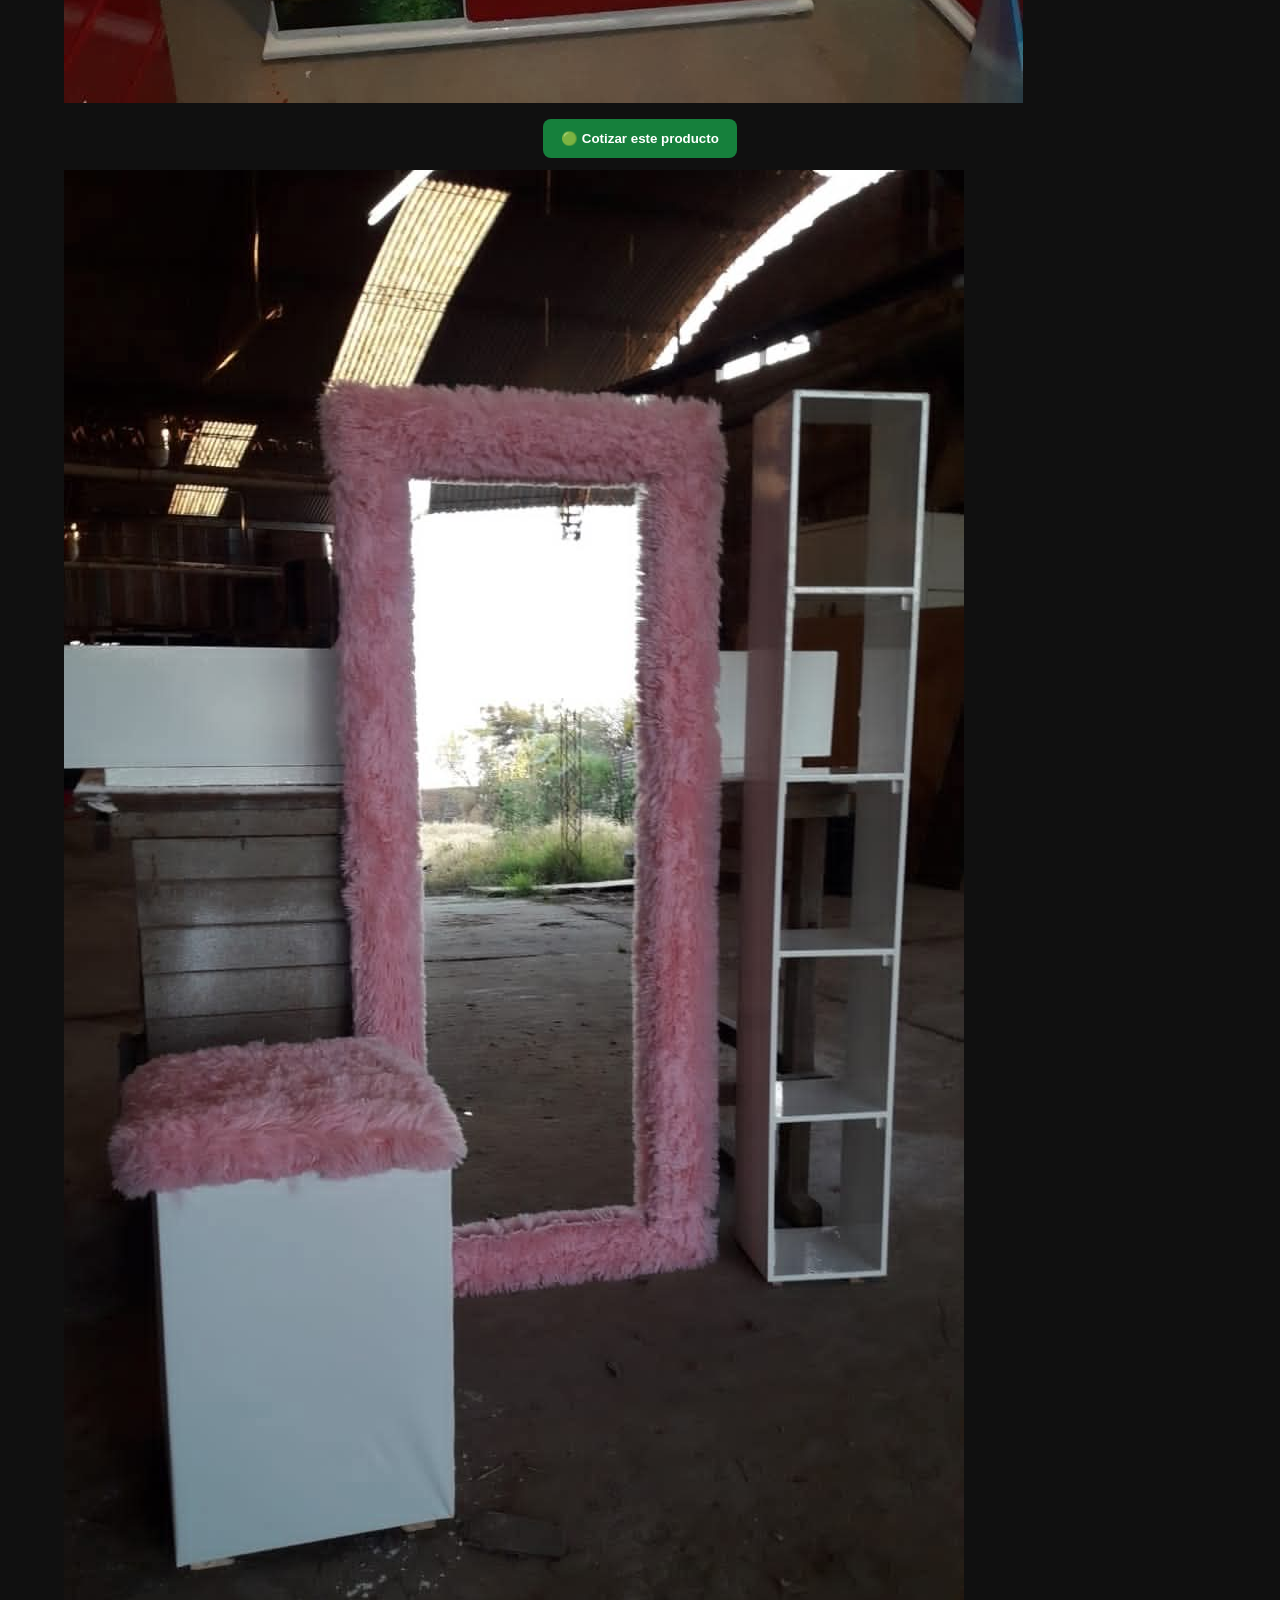
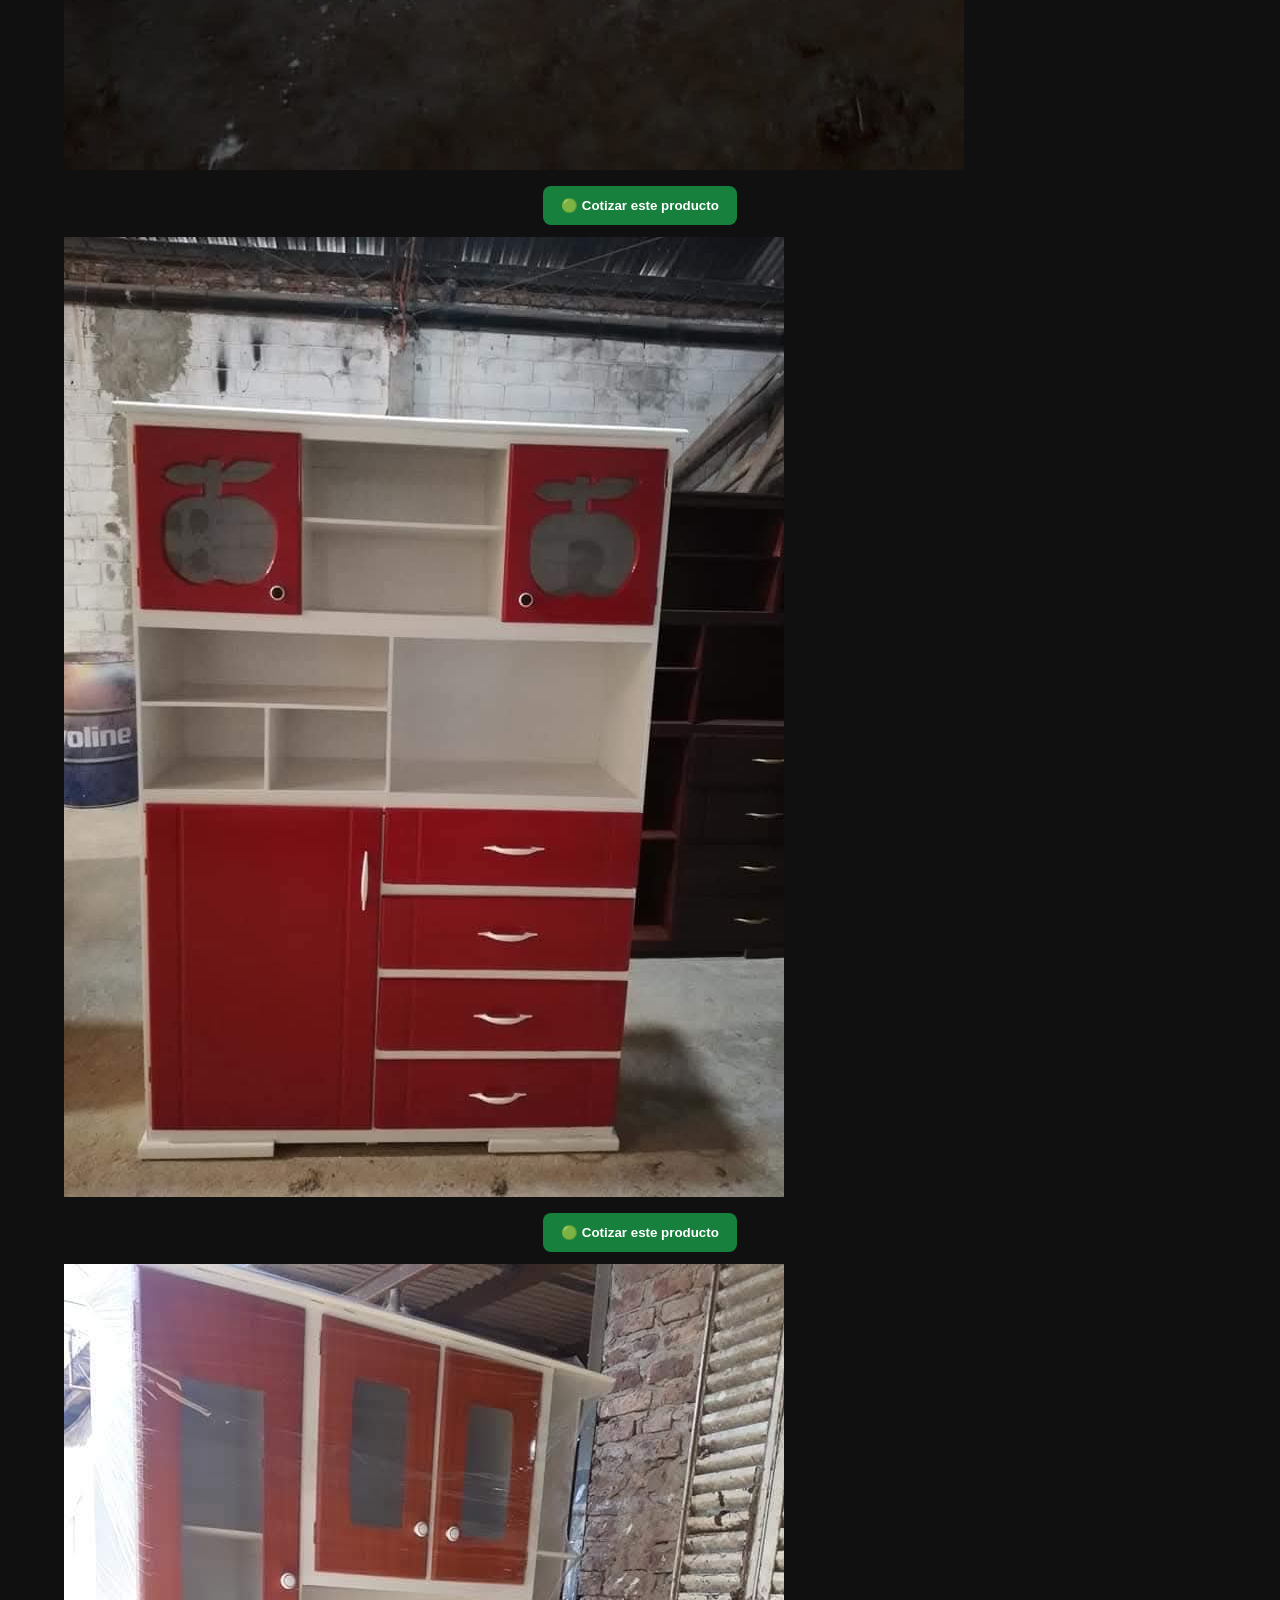
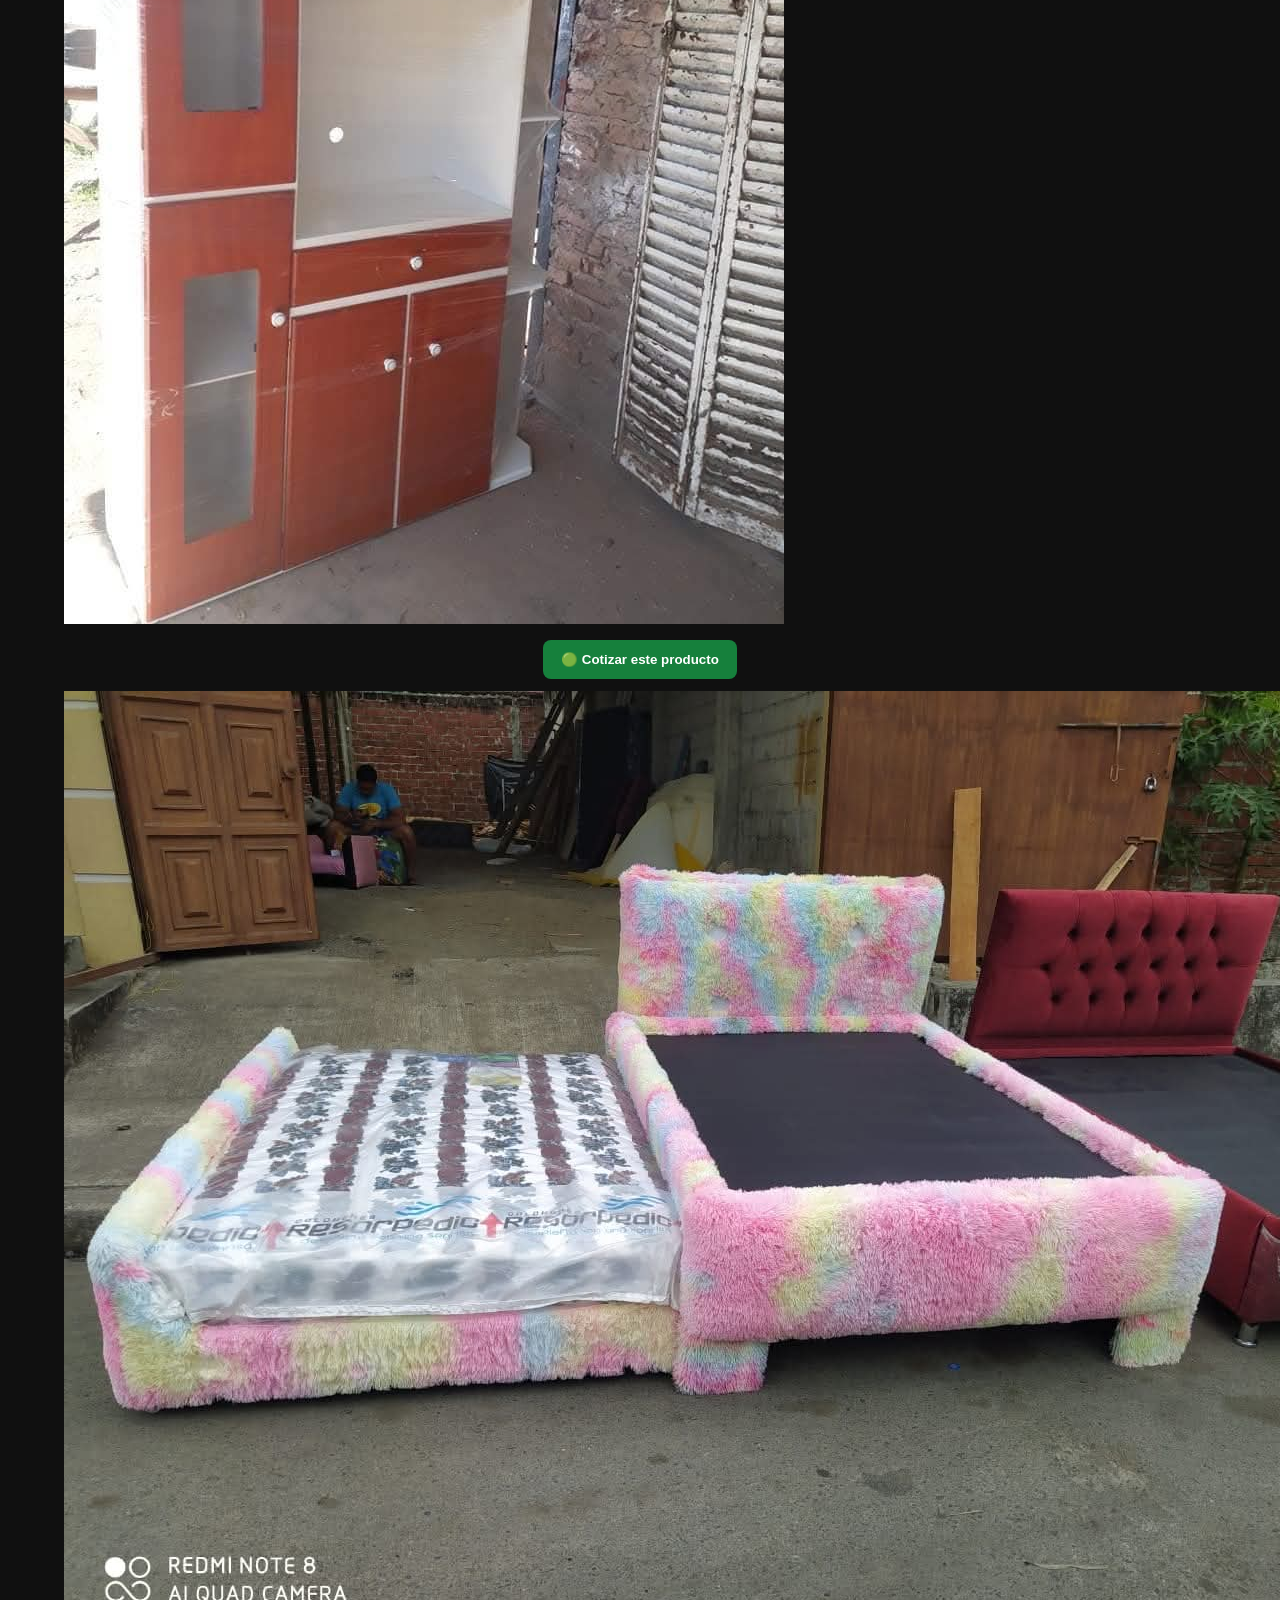
==== commit 8880b64c: "Actualizar botones e icono de WhatsApp" ====
--- a/index.html
+++ b/index.html
@@ -293,11 +293,35 @@
 <a class="whatsapp-flotante"
    href="https://wa.me/593989553056?text=Hola%2C%20vengo%20de%20la%20p%C3%A1gina%20web%20de%20Muebler%C3%ADa%20Arca%20Orlando.%20Me%20interesa%20este%20modelo%20y%20quisiera%20solicitar%20una%20cotizaci%C3%B3n."
    target="_blank">
-   ☎️
+   <img src="https://cdn.jsdelivr.net/npm/simple-icons@v15/icons/whatsapp.svg" alt="WhatsApp" width="30" height="30" style="filter:invert(1);">
 </a>
 
 
+
 <script src="js/app.js"></script>
+<script>
+function cotizarProducto(nombre) {
+  const telefono = "593989553056";
+  const mensaje = "Hola, vengo de la página Mueblería Arca Orlando. Quiero cotizar este producto: " + nombre;
+  const enlace = "https://wa.me/" + telefono + "?text=" + encodeURIComponent(mensaje);
+  window.open(enlace, "_blank");
+}
+document.querySelectorAll("img").forEach(function(foto) {
+  foto.style.cursor = "zoom-in";
+
+  foto.addEventListener("click", function() {
+    const visor = document.createElement("div");
+    visor.style.cssText = "position:fixed;inset:0;background:rgba(0,0,0,.9);z-index:99999;display:flex;align-items:center;justify-content:center;padding:20px;box-sizing:border-box;cursor:zoom-out;";
+
+    const imagen = document.createElement("img");
+    imagen.src = foto.src;
+    imagen.style.cssText = "max-width:95%;max-height:90vh;object-fit:contain;";
+
+    visor.appendChild(imagen);
+    visor.onclick = function() { visor.remove(); };
+    document.body.appendChild(visor);
+  });
+});</script>
 
 </body>
 </html>
--- a/css/style.css
+++ b/css/style.css
@@ -573,3 +573,15 @@
         grid-template-columns: 1fr;
     }
 }
+a.whatsapp,
+a.whatsapp-flotante,
+a.btn-whatsapp {
+    color: white !important;
+}
+
+a.whatsapp,
+a.btn-whatsapp,
+a.whatsapp-flotante,
+a[href*="wa.me"] {
+    color: white !important;
+}
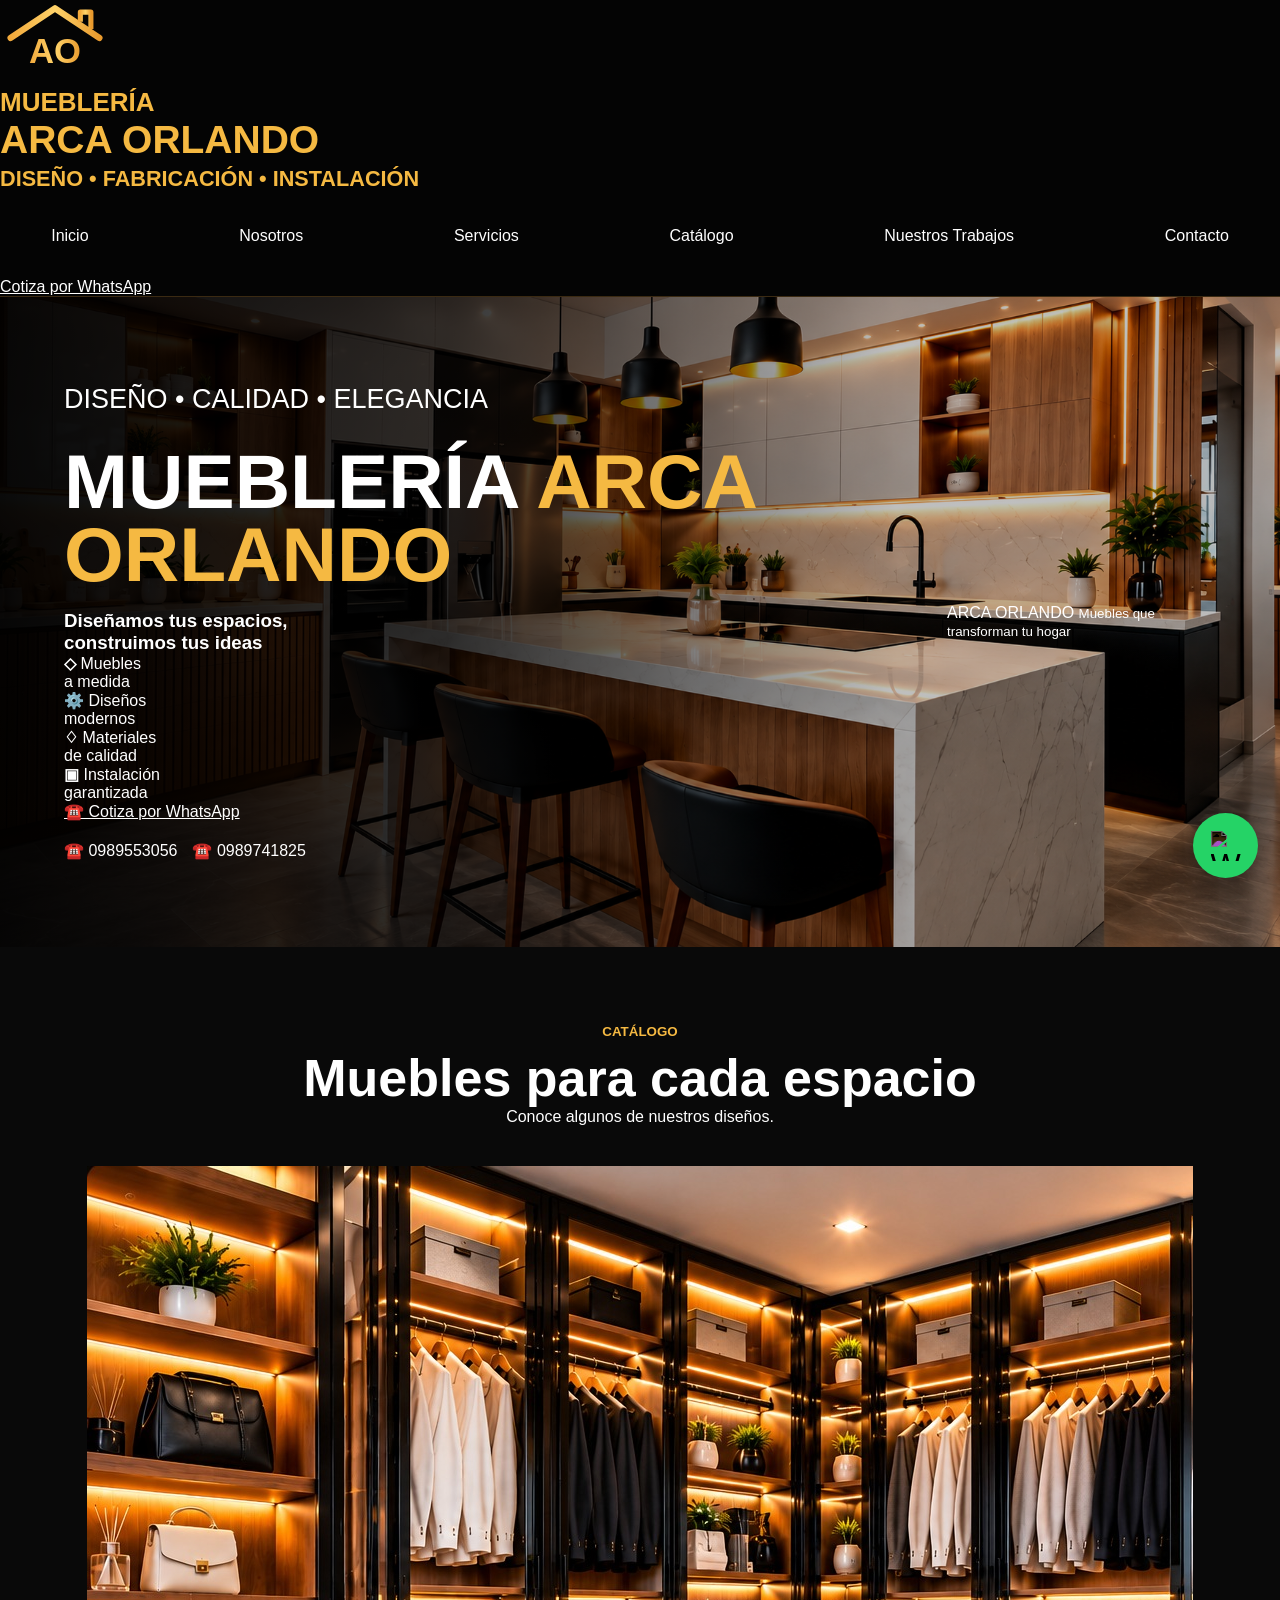
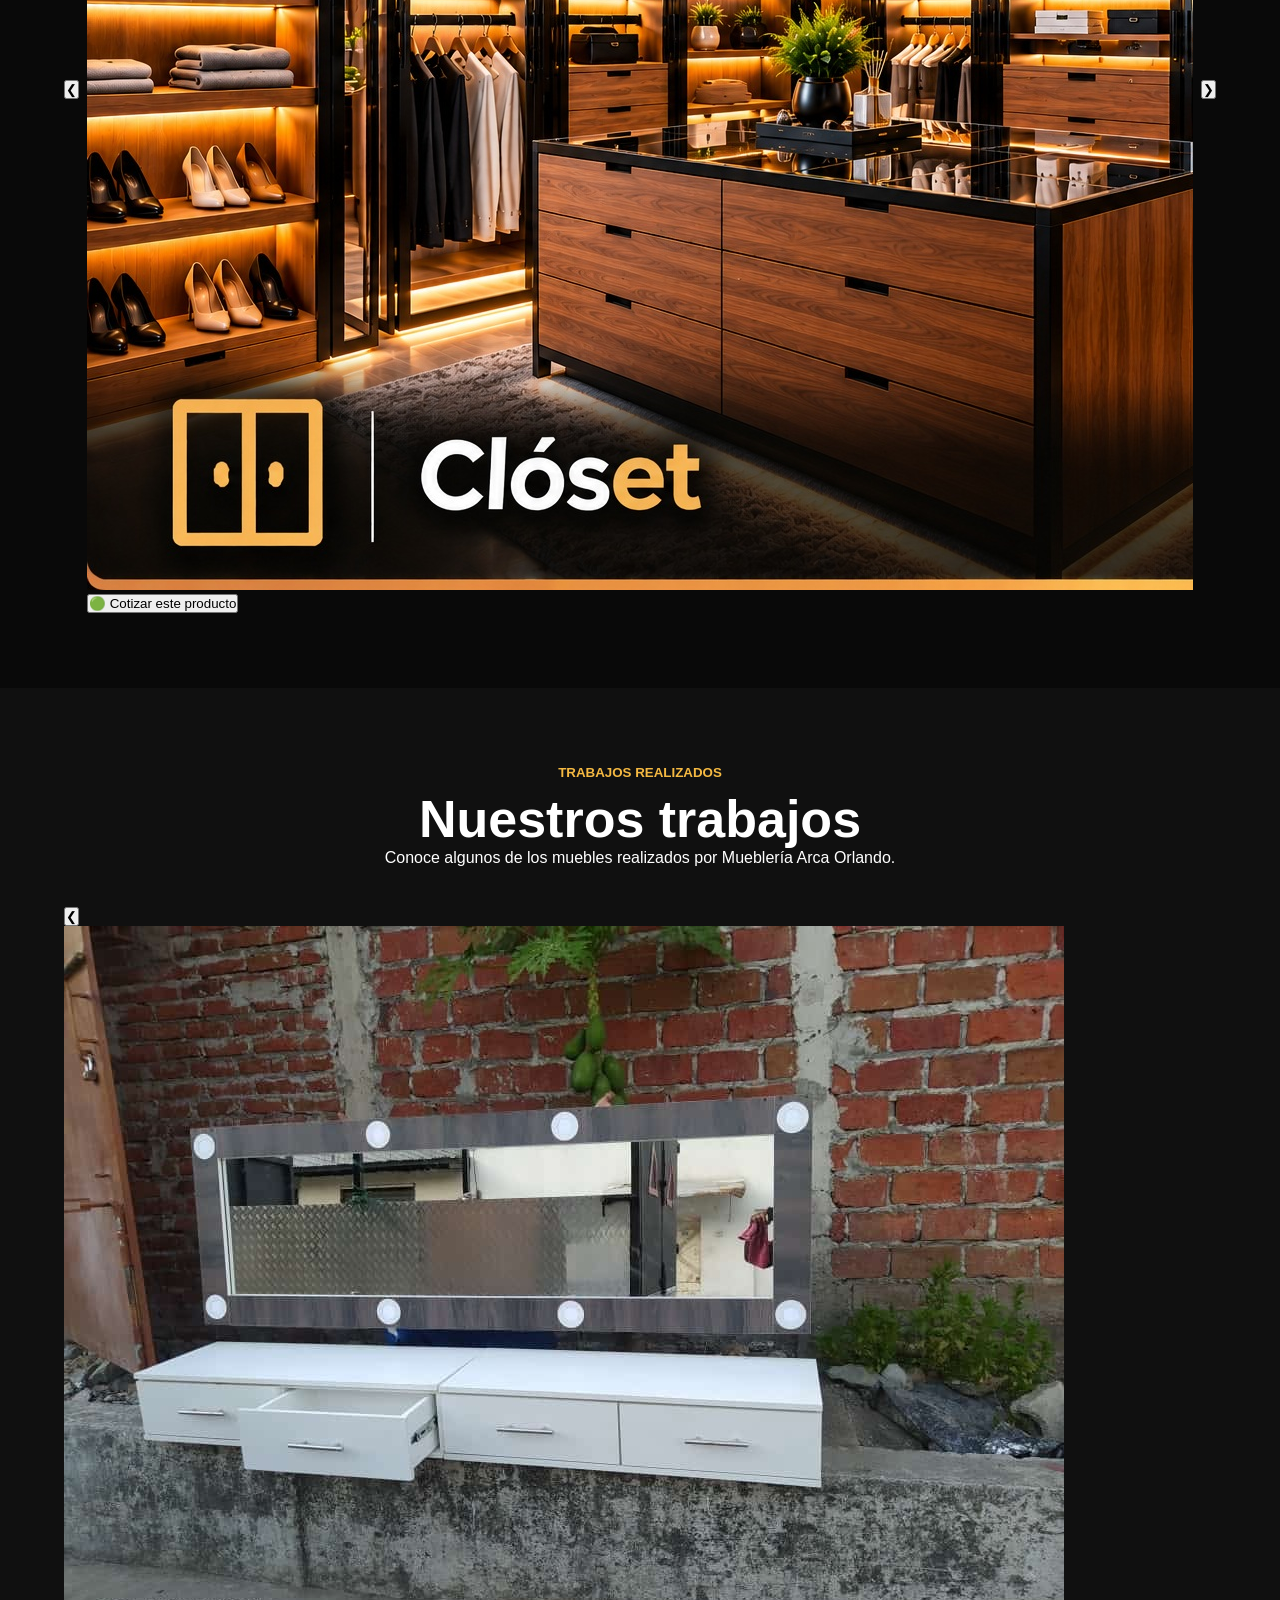
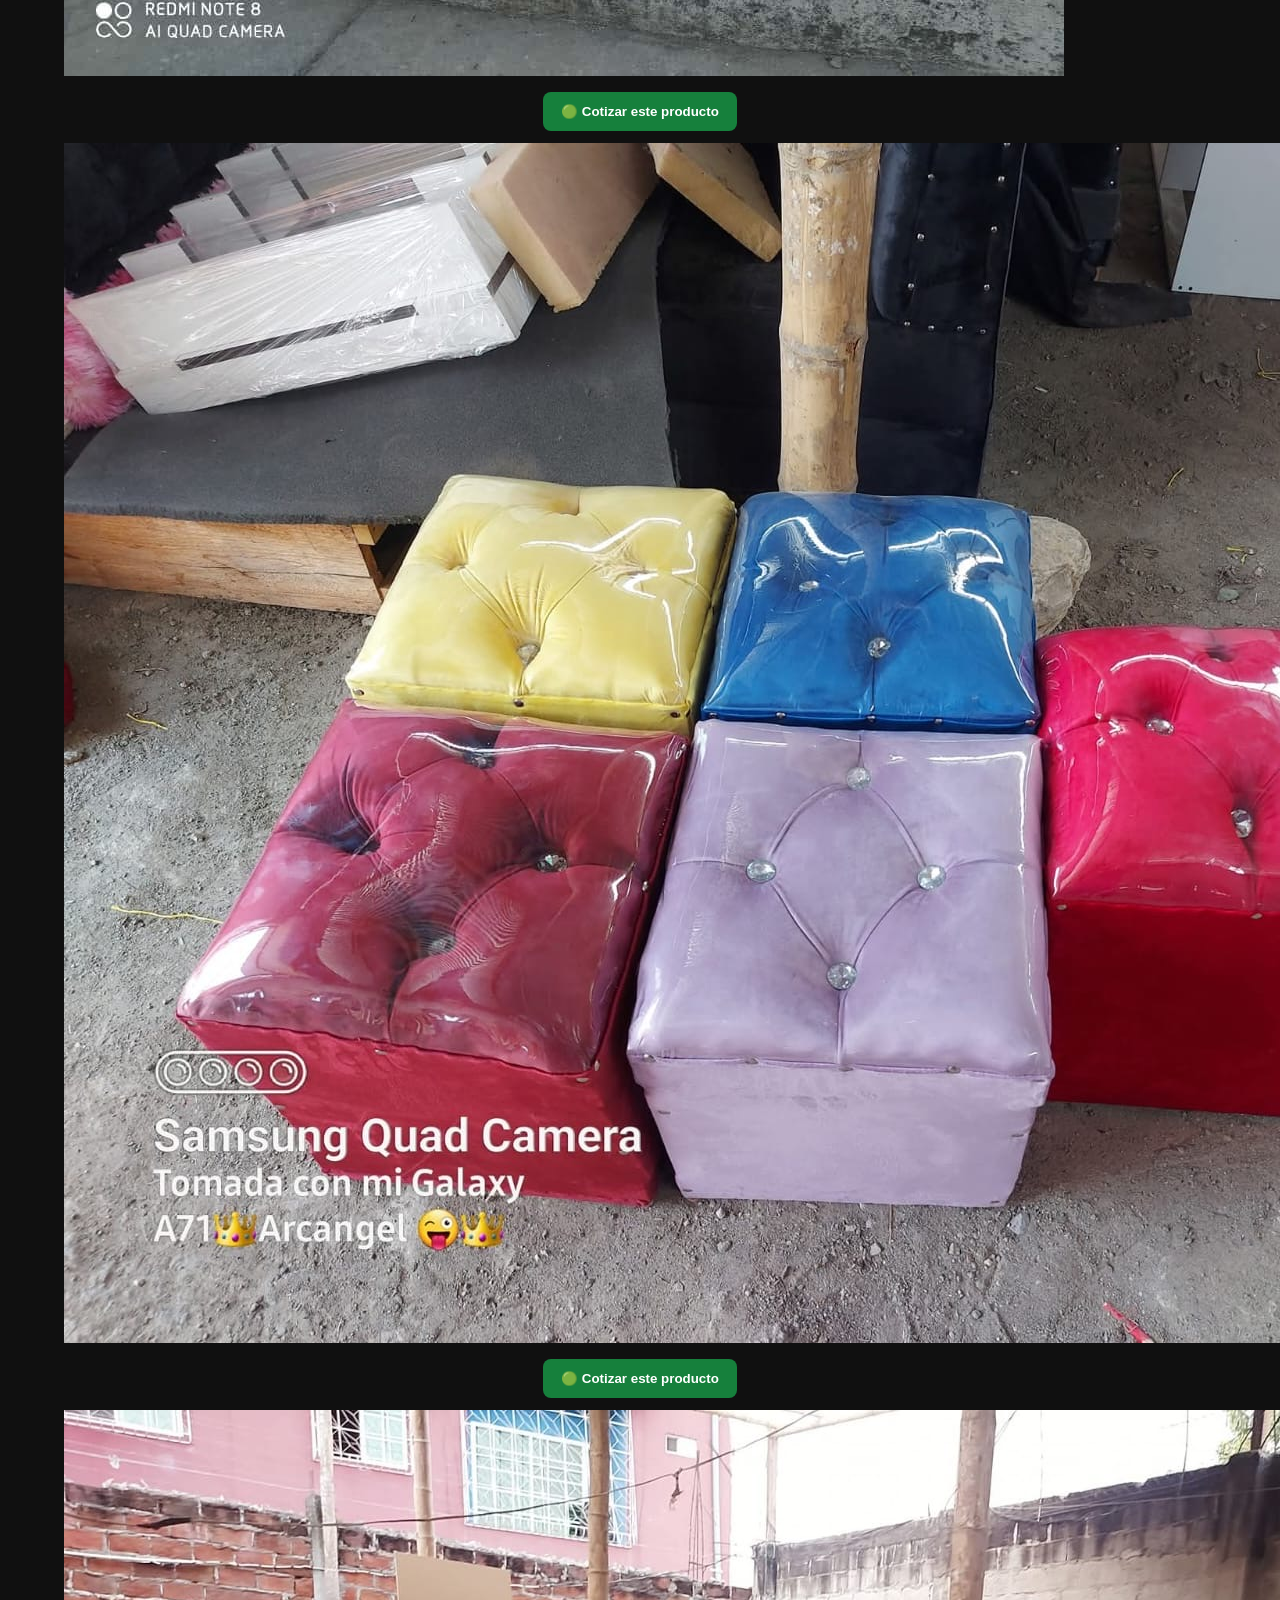
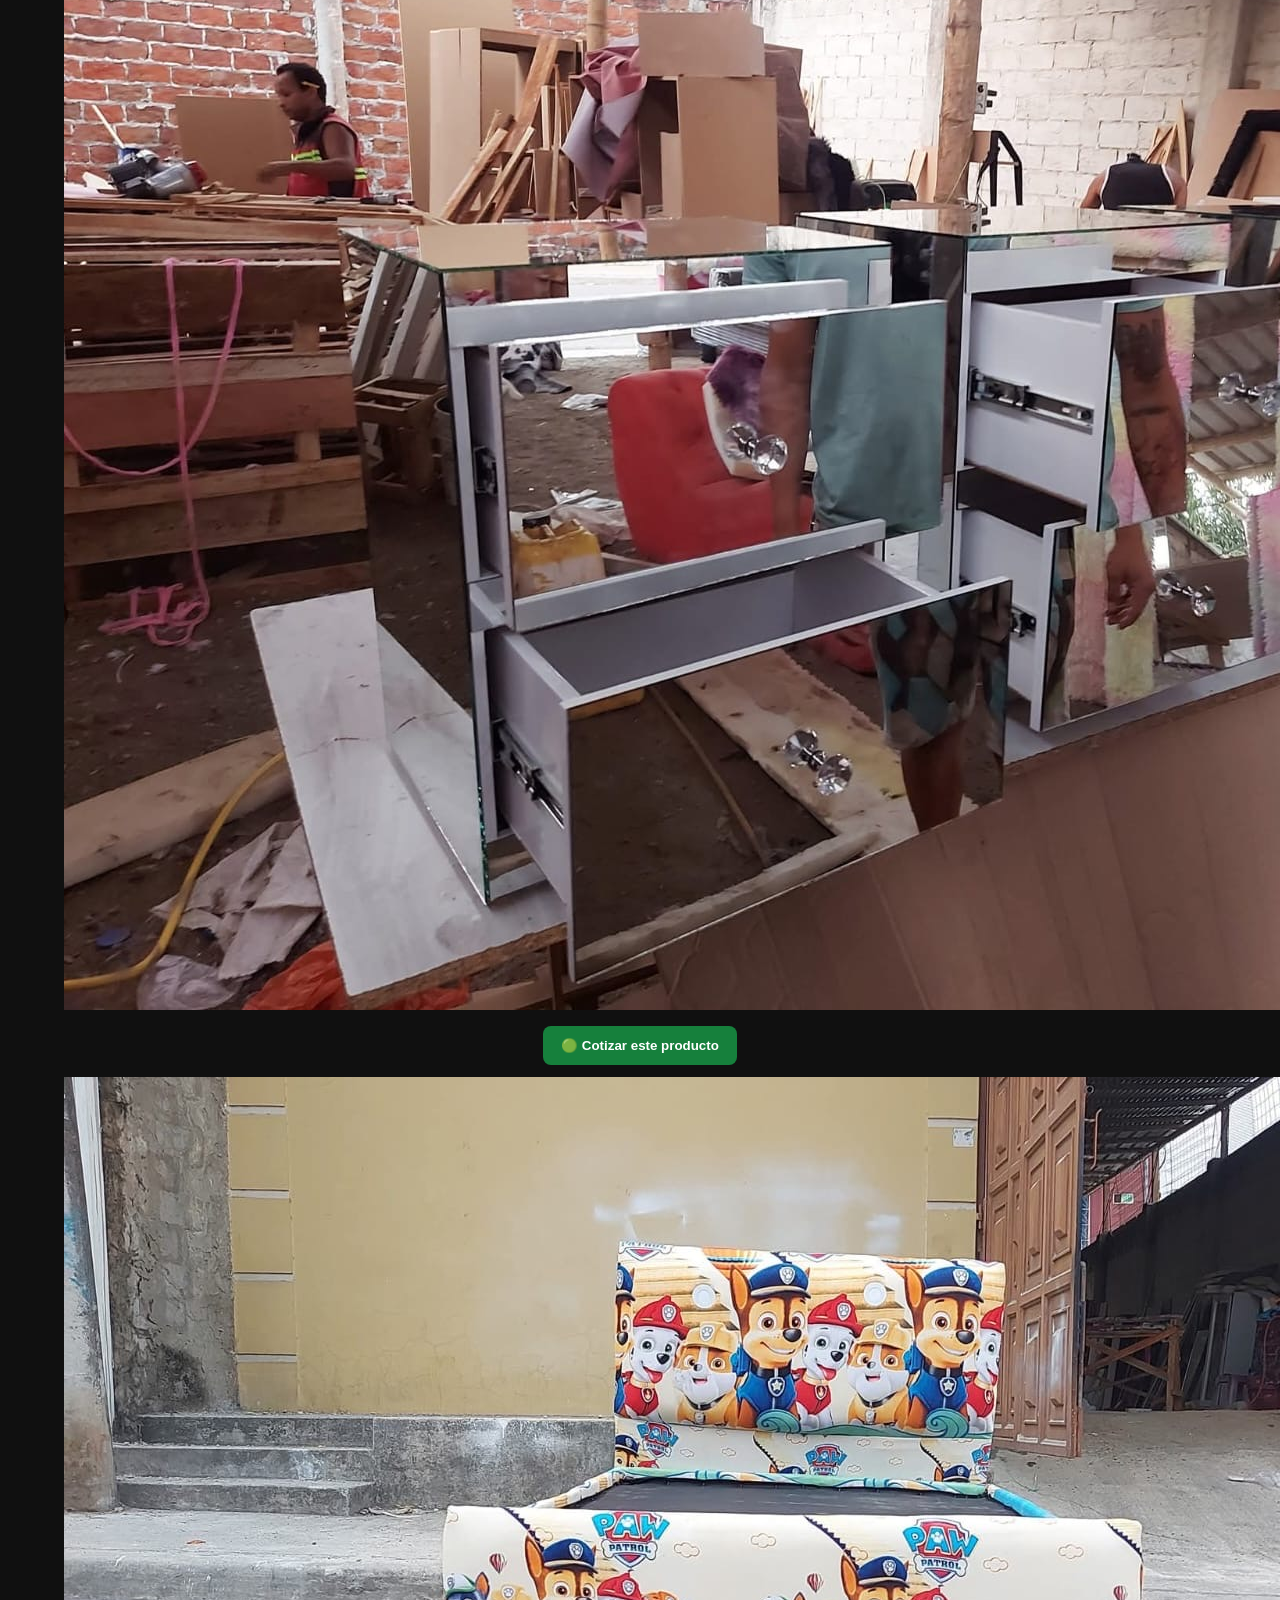
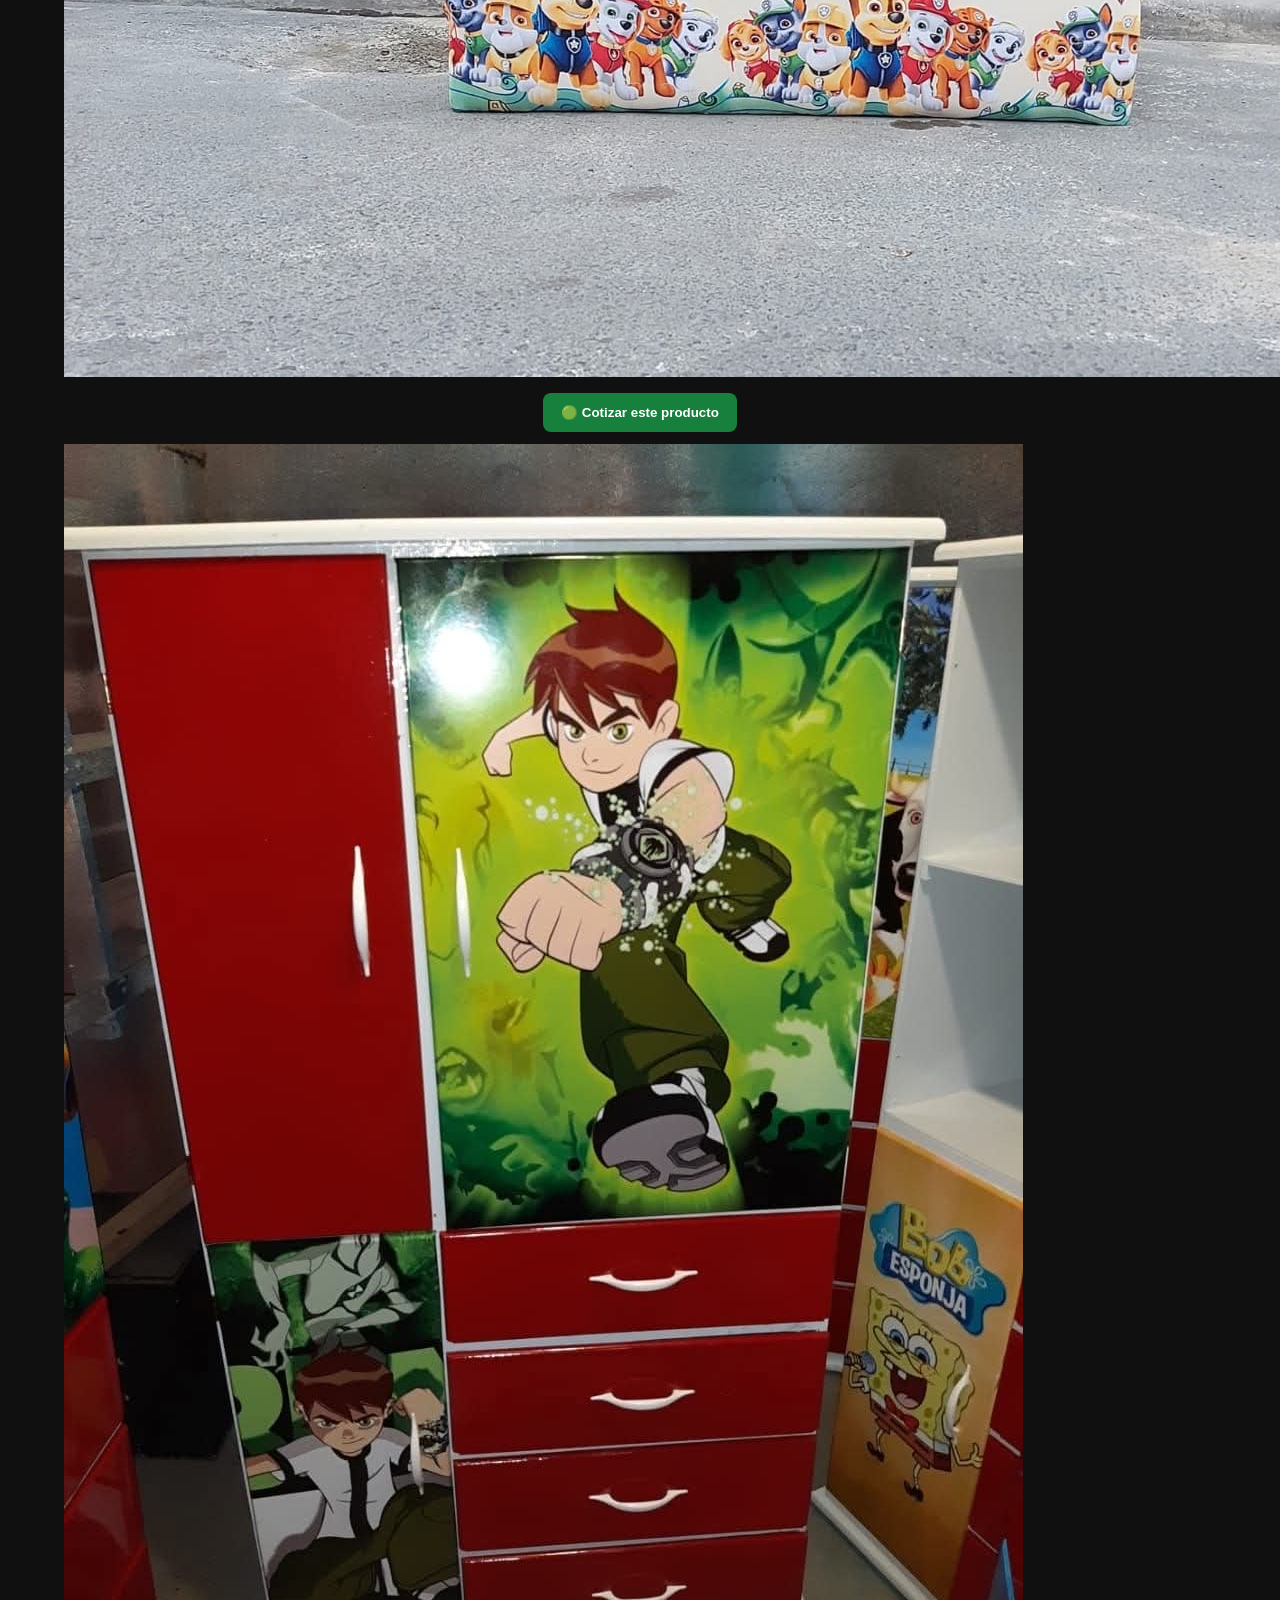
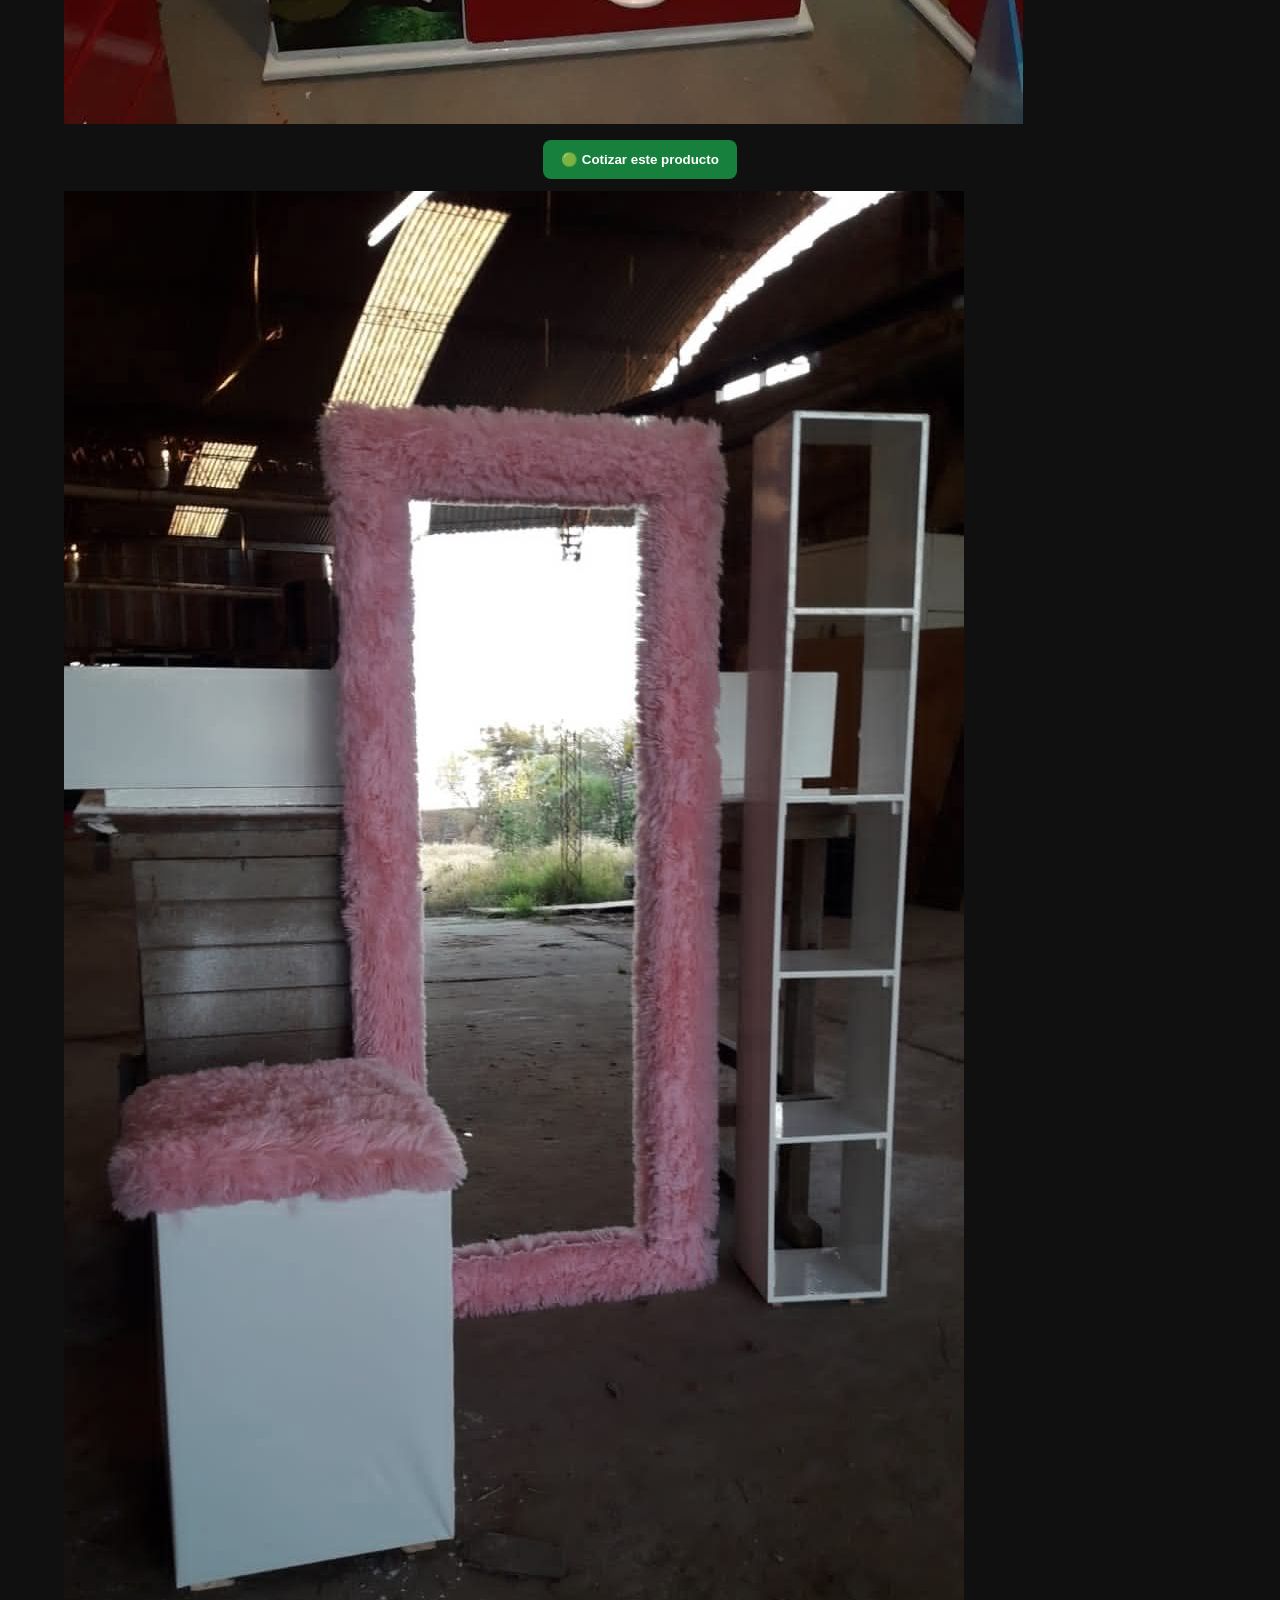
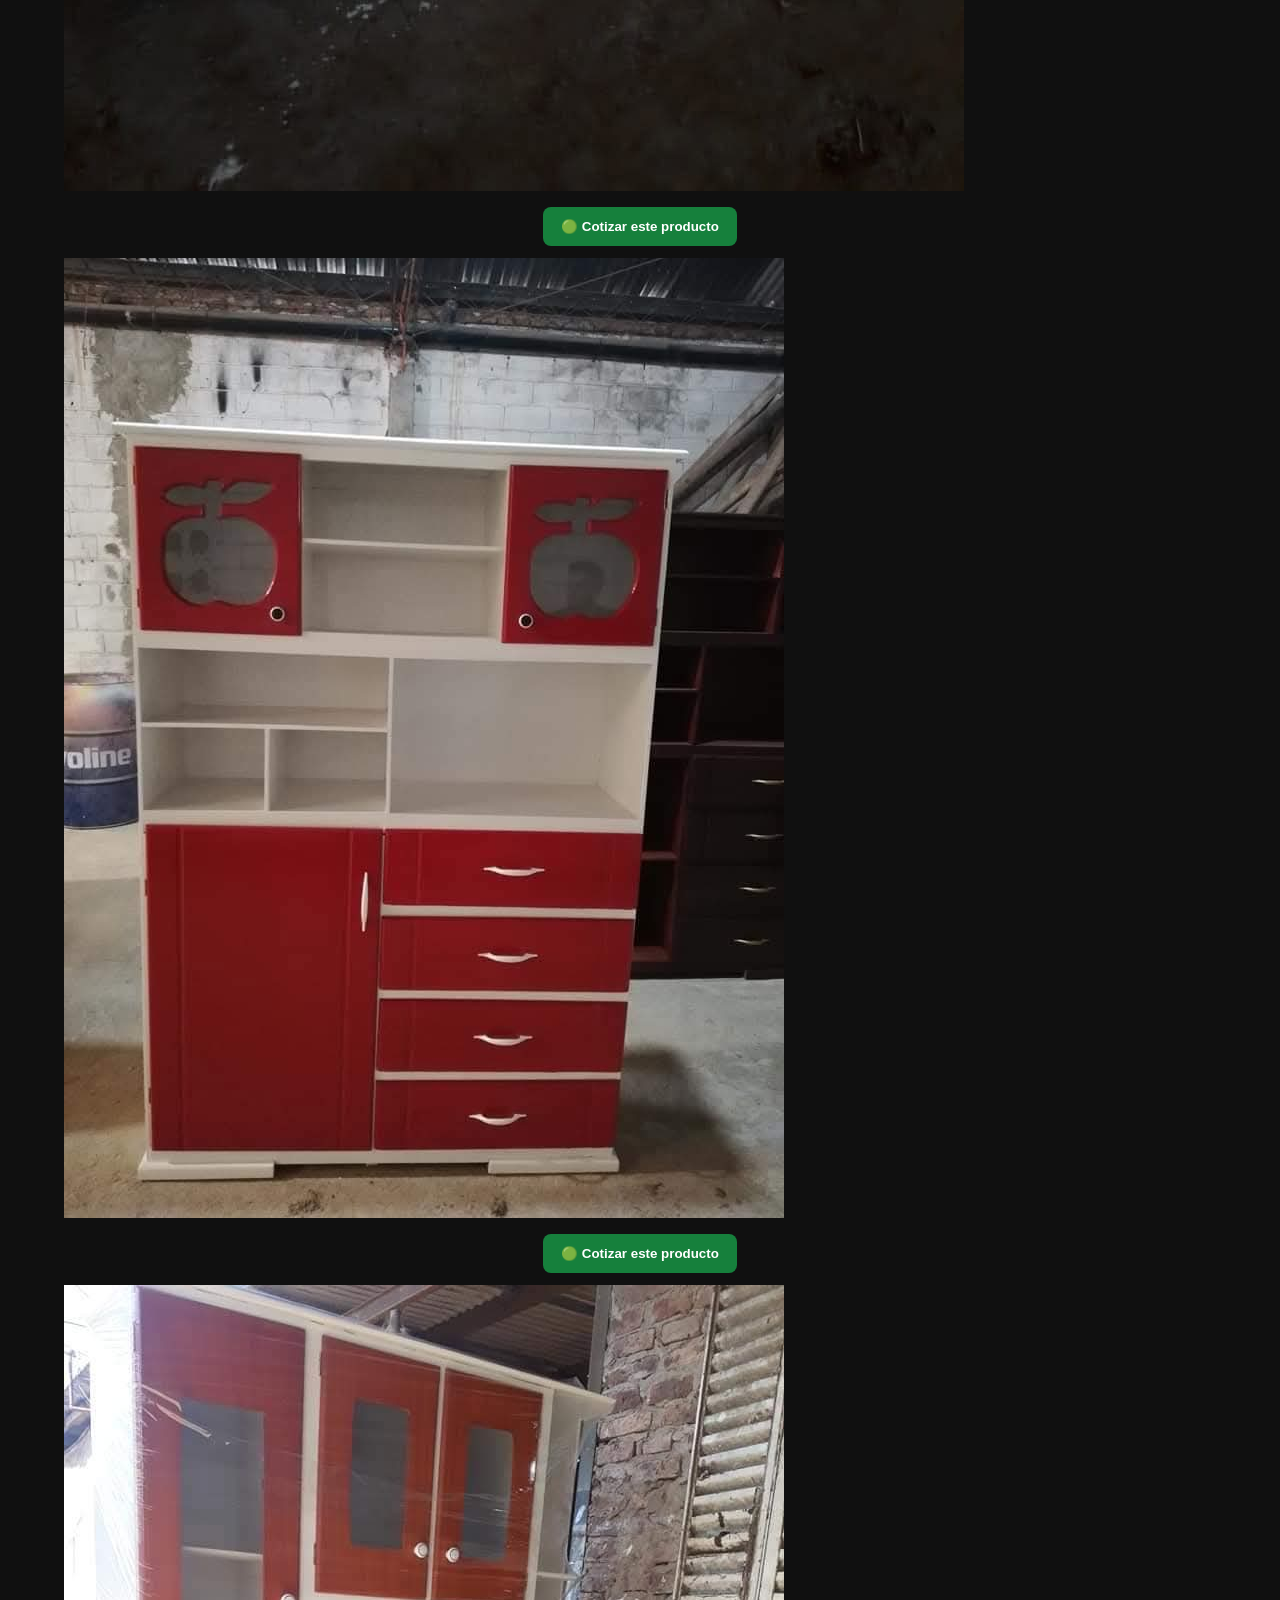
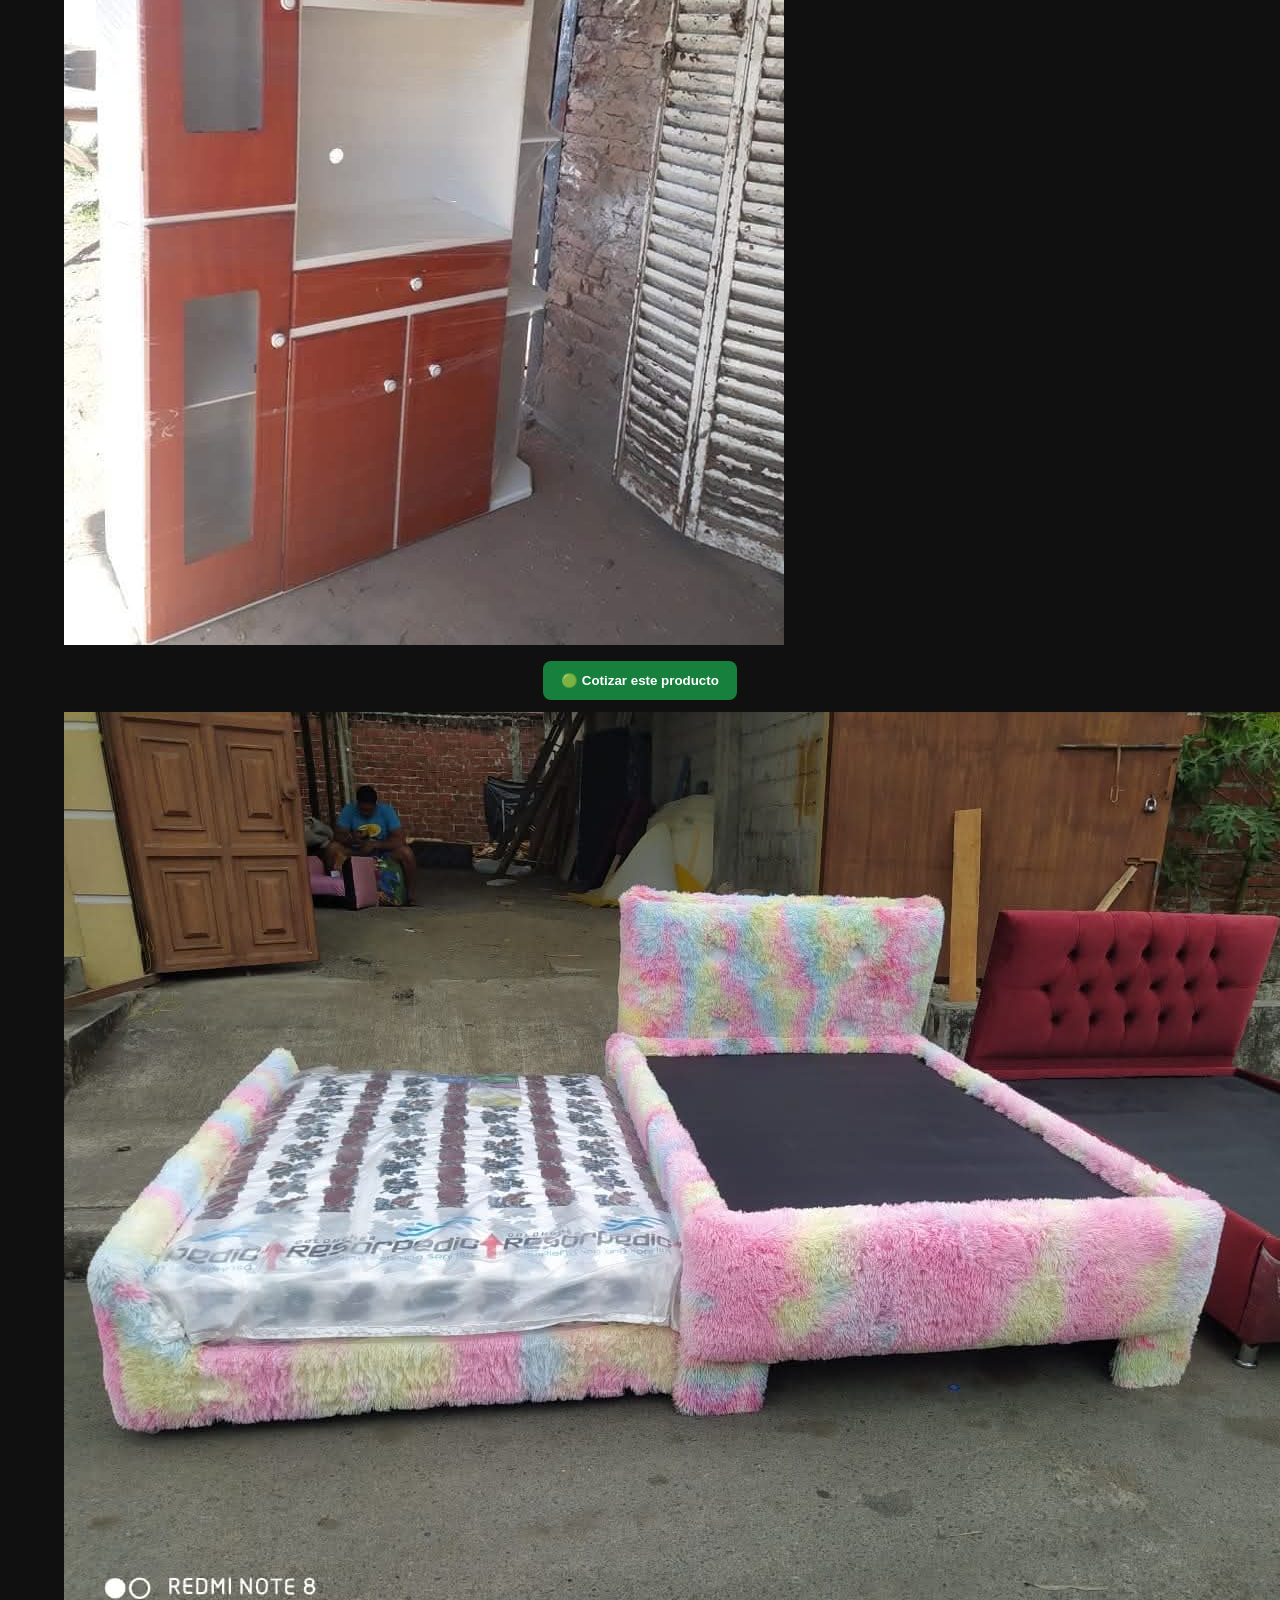
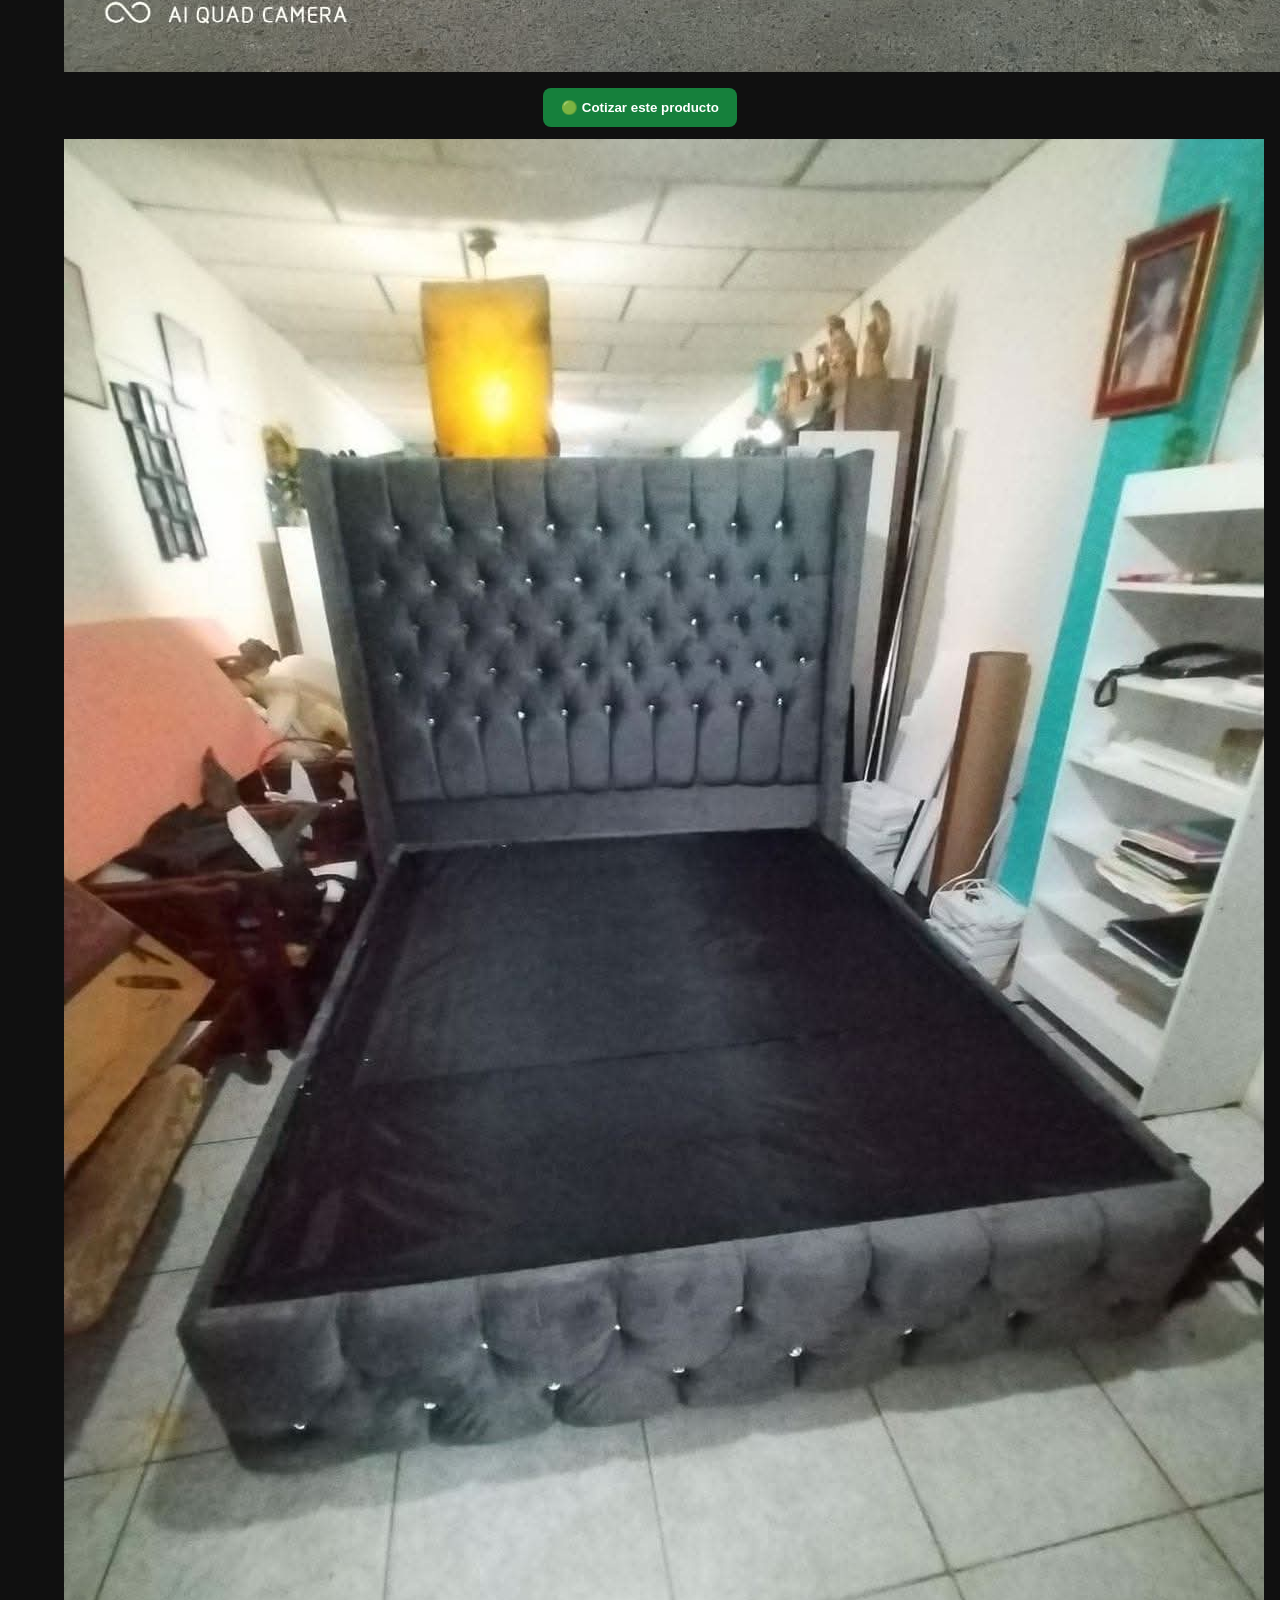
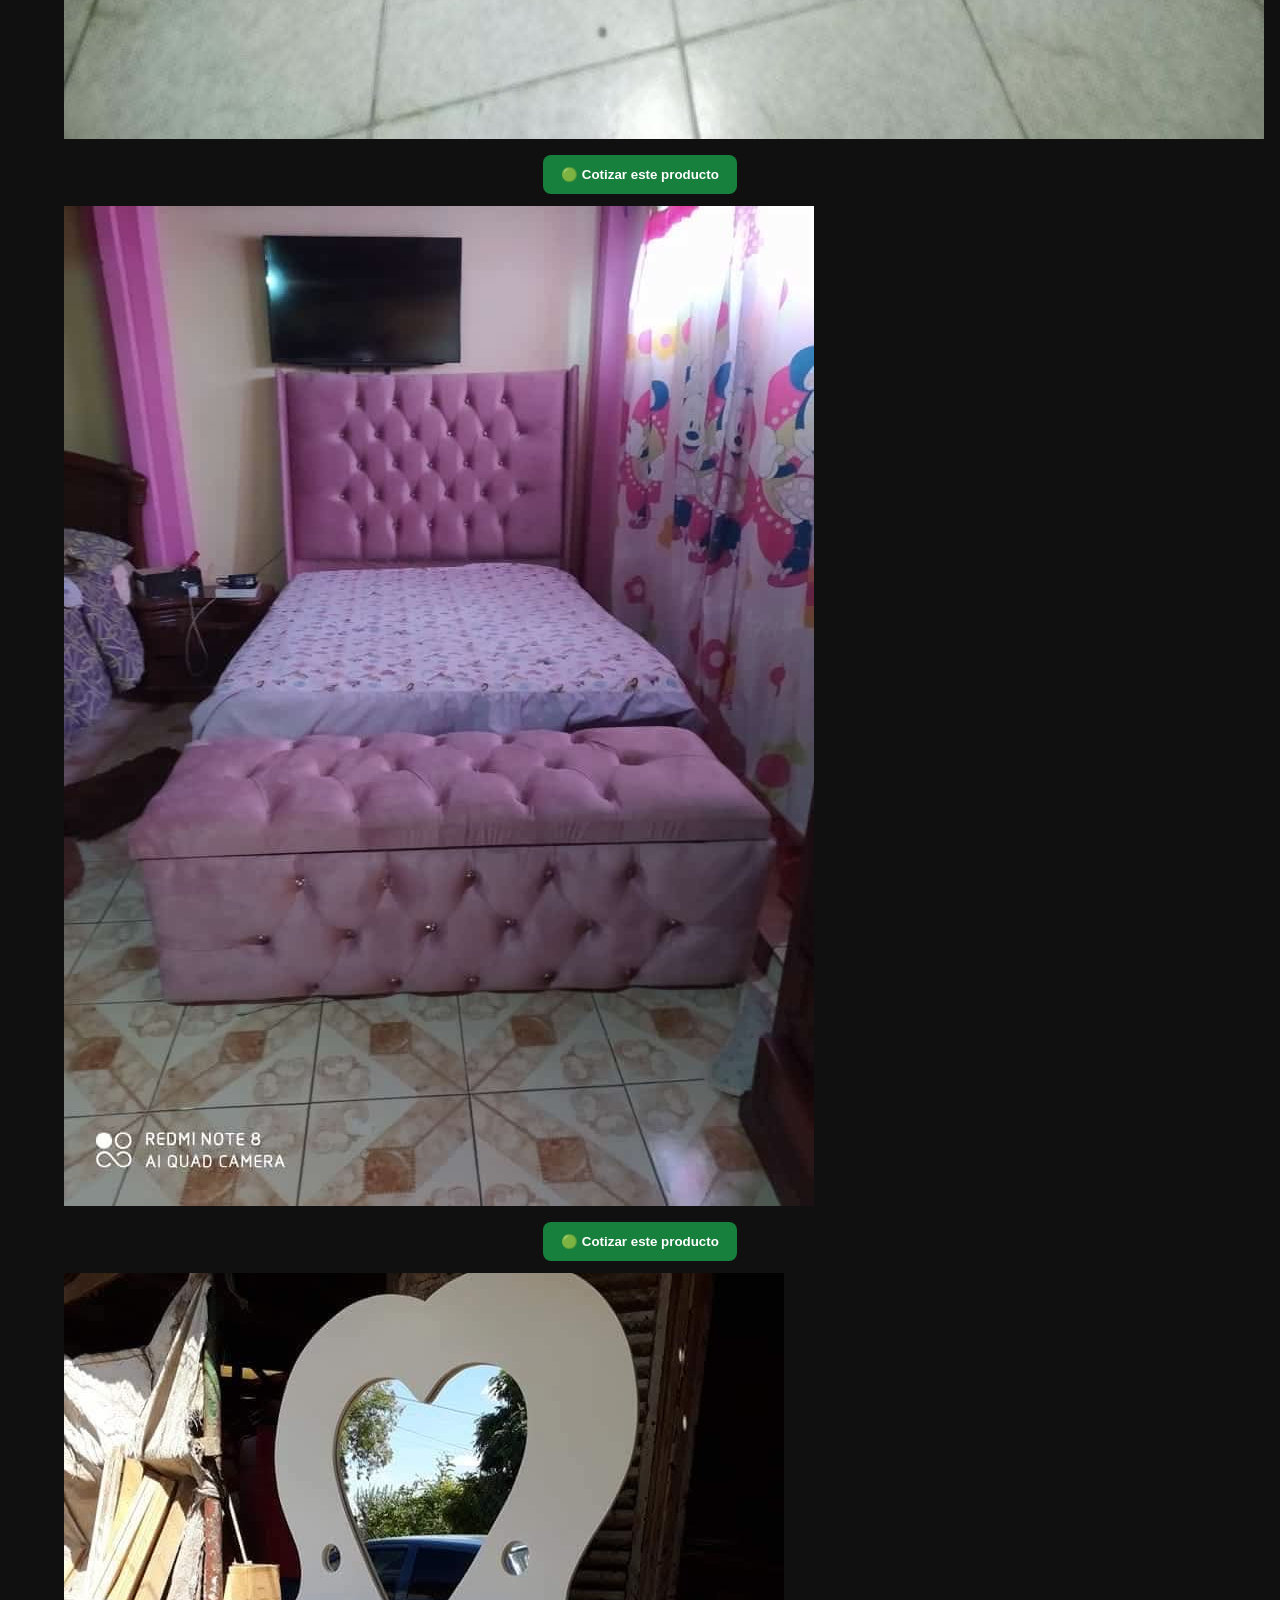
==== commit 7ca0753f: "Update index.html" ====
--- a/index.html
+++ b/index.html
@@ -125,7 +125,7 @@
 
  <div class="carrusel-catalogo">
   <button type="button" class="flecha izquierda"
-    onclick="moverGaleria('catalogo', -1)">❮</button> 
+     onclick="moverGaleria('catalogo', -1)">❮</button>
    <div class="galeria-catalogo">
     <div class="producto">
   <img src="img/catalogo/catalogo19.jpg" alt="Mueble Arca Orlando">
@@ -323,5 +323,18 @@
   });
 });</script>
 
-</body>
+<script>
+function moverGaleria(tipo, direccion) {
+  const galeria = document.querySelector(
+    tipo === "catalogo" ? ".galeria-catalogo" : ".galeria-trabajos"
+  );
+
+  if (!galeria) return;
+
+  galeria.scrollBy({
+    left: direccion * 320,
+    behavior: "smooth"
+  });
+}
+</script></body>
 </html>
--- a/css/style.css
+++ b/css/style.css
@@ -585,3 +585,73 @@
 a[href*="wa.me"] {
     color: white !important;
 }
+/* Adaptación para celulares */
+@media (max-width: 600px) {
+  html, body {
+    width: 100%;
+    max-width: 100%;
+    overflow-x: hidden;
+  }
+
+  header, .header {
+    width: 100%;
+    max-width: 100%;
+    padding: 12px;
+  }
+
+  .logo {
+    max-width: 100%;
+  }
+
+  .logo img {
+    max-width: 70px;
+    height: auto;
+  }
+
+  h1 {
+    font-size: 26px;
+  }
+
+  h2 {
+    font-size: 22px;
+  }
+
+  img {
+    max-width: 100%;
+    height: auto;
+  }
+
+  nav {
+    display: flex;
+    flex-wrap: wrap;
+    gap: 10px;
+  }
+}
+/* Flechas y movimiento del catálogo */
+.carrusel-catalogo {
+  display: flex;
+  align-items: center;
+  gap: 8px;
+  width: 100%;
+}
+
+.galeria-catalogo {
+  display: flex;
+  flex-wrap: nowrap;
+  overflow-x: auto;
+  scroll-behavior: smooth;
+  gap: 12px;
+  flex: 1;
+  min-width: 0;
+}
+
+.galeria-catalogo .producto {
+  flex: 0 0 85%;
+}
+
+.carrusel-catalogo .flecha {
+  display: block;
+  flex-shrink: 0;
+  cursor: pointer;
+  z-index: 2;
+}
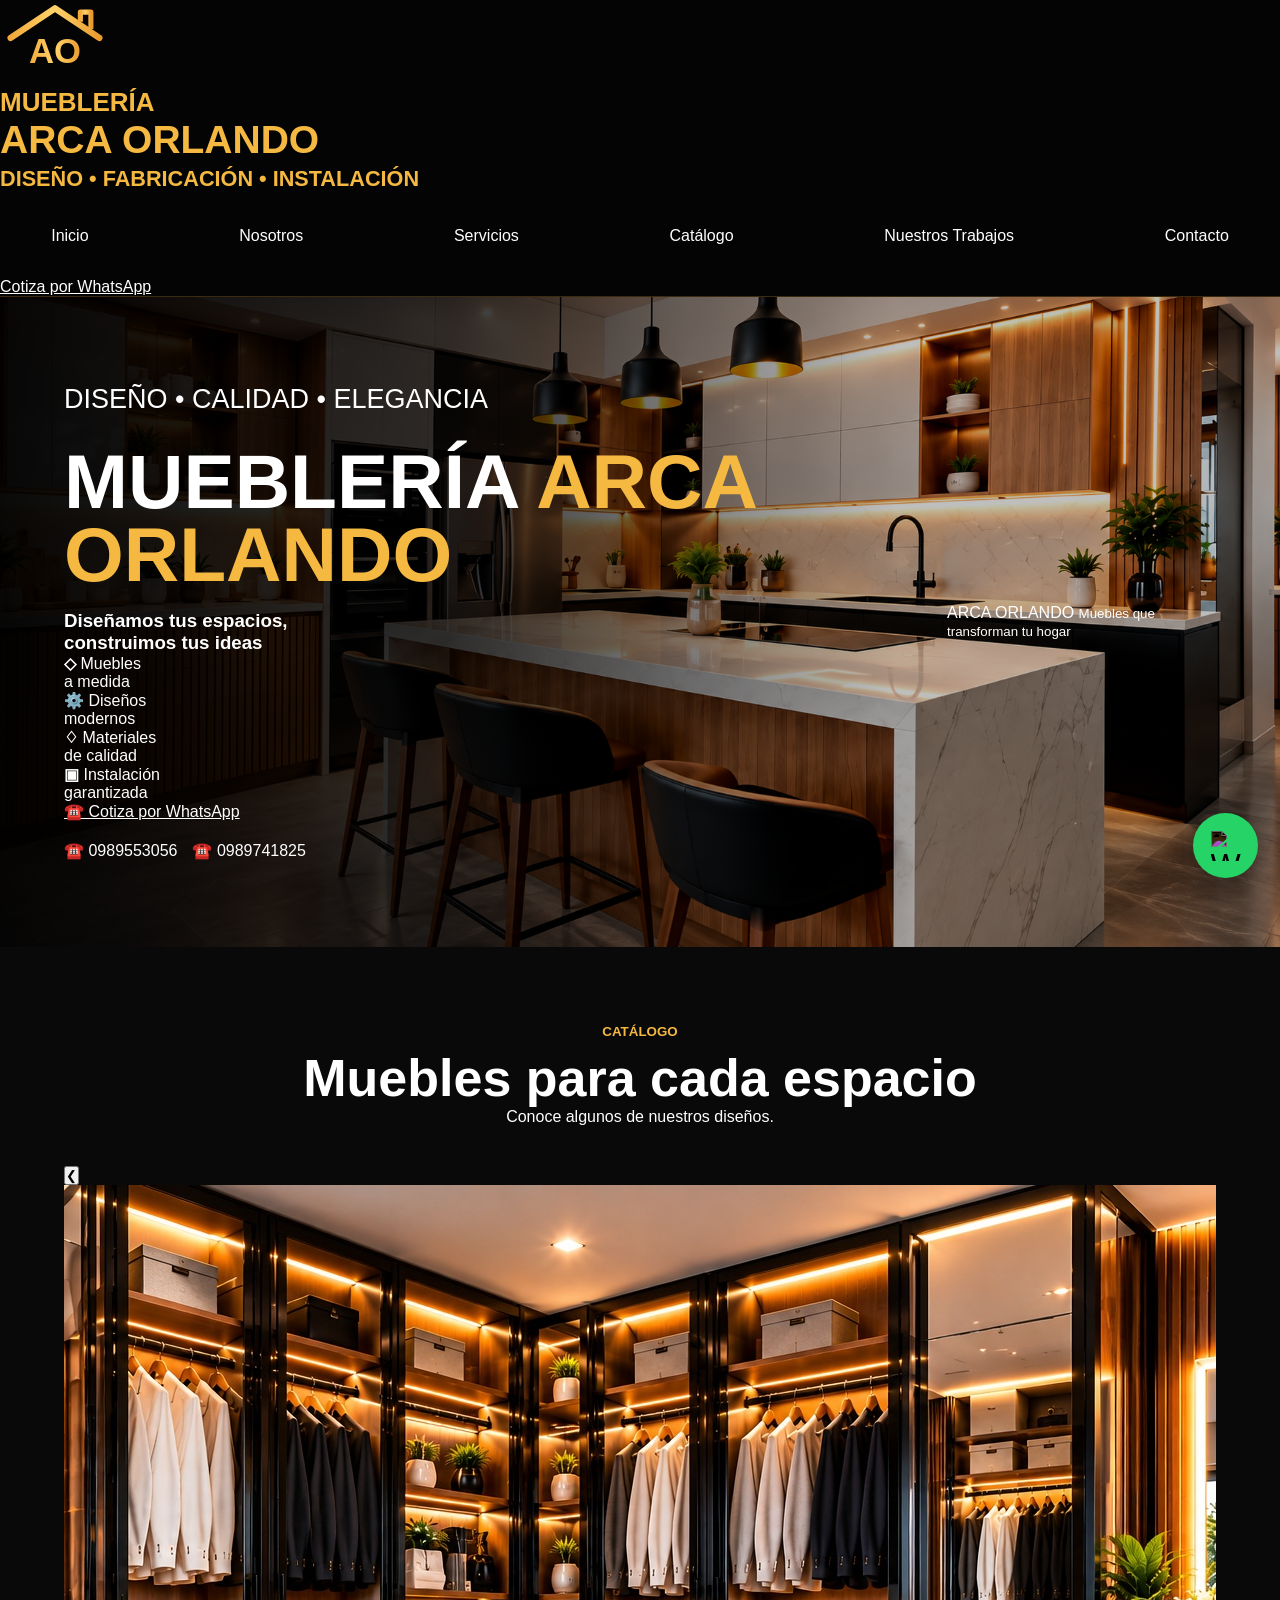
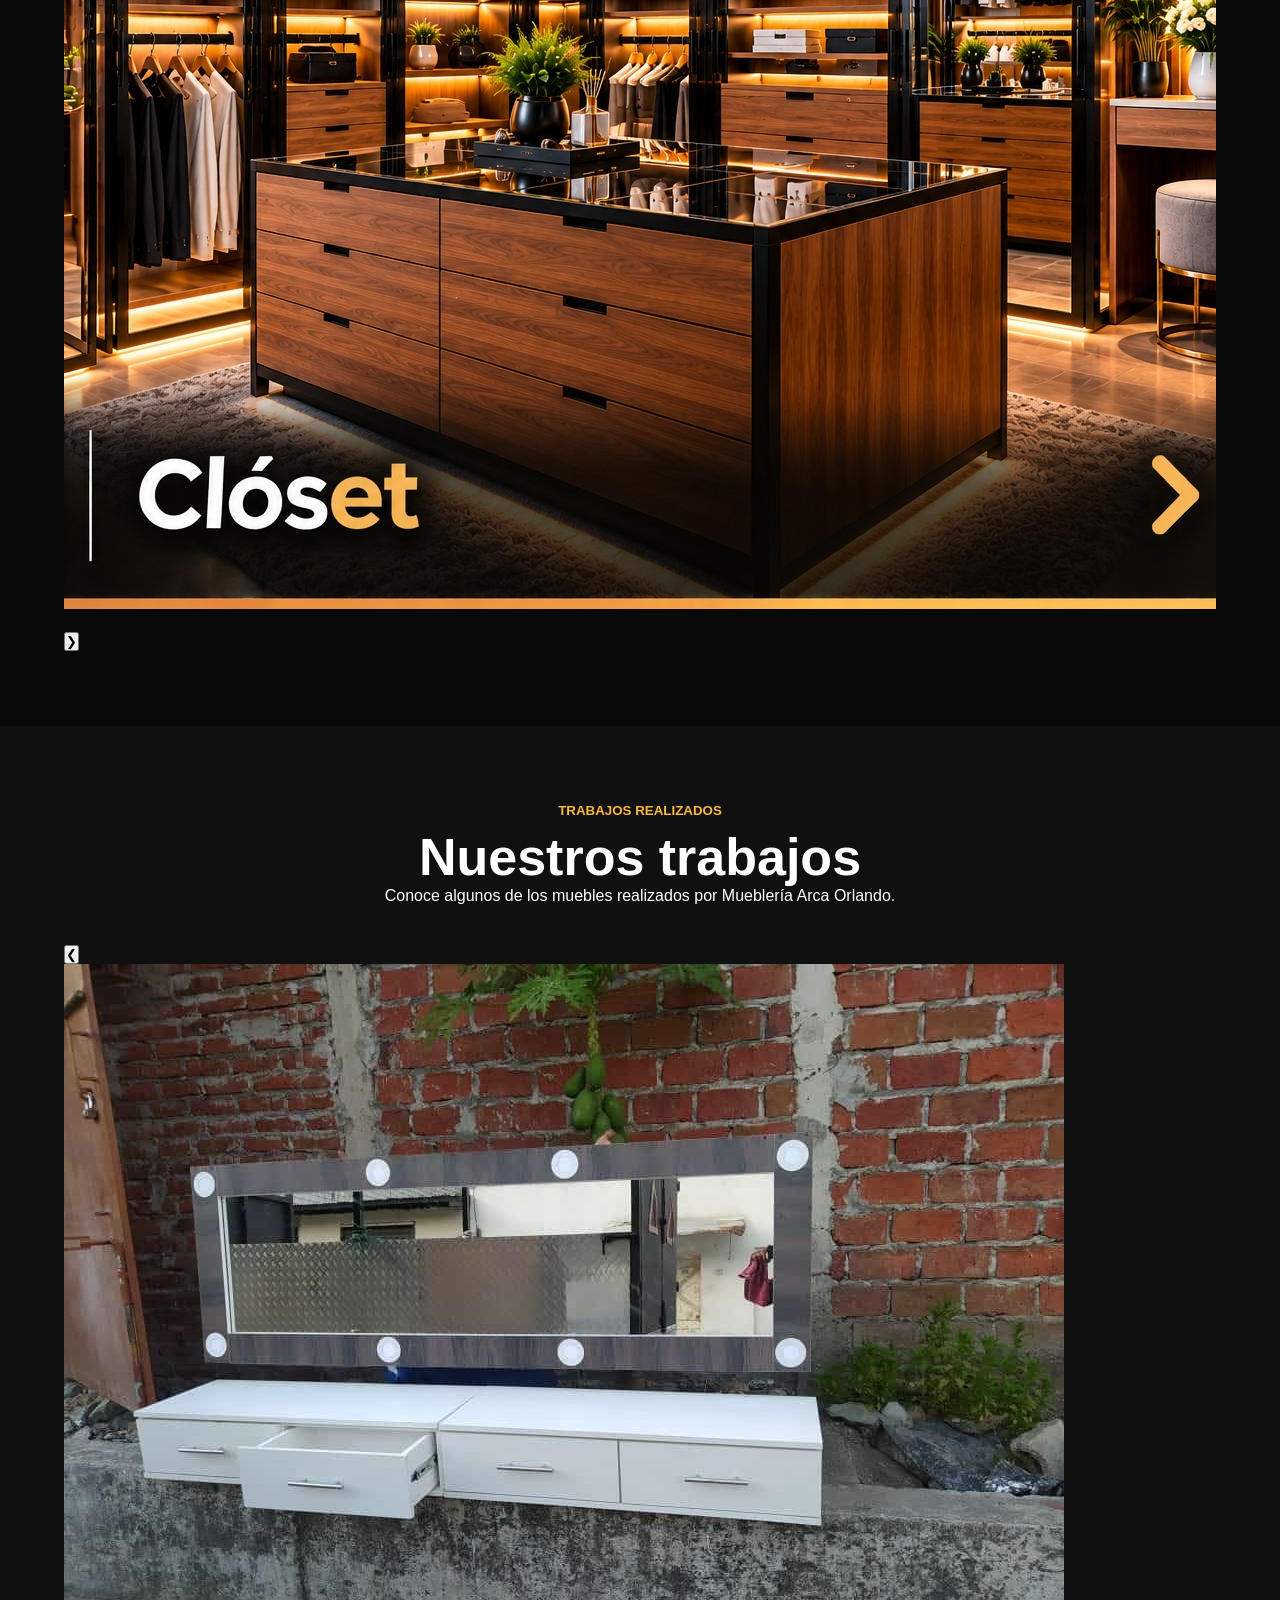
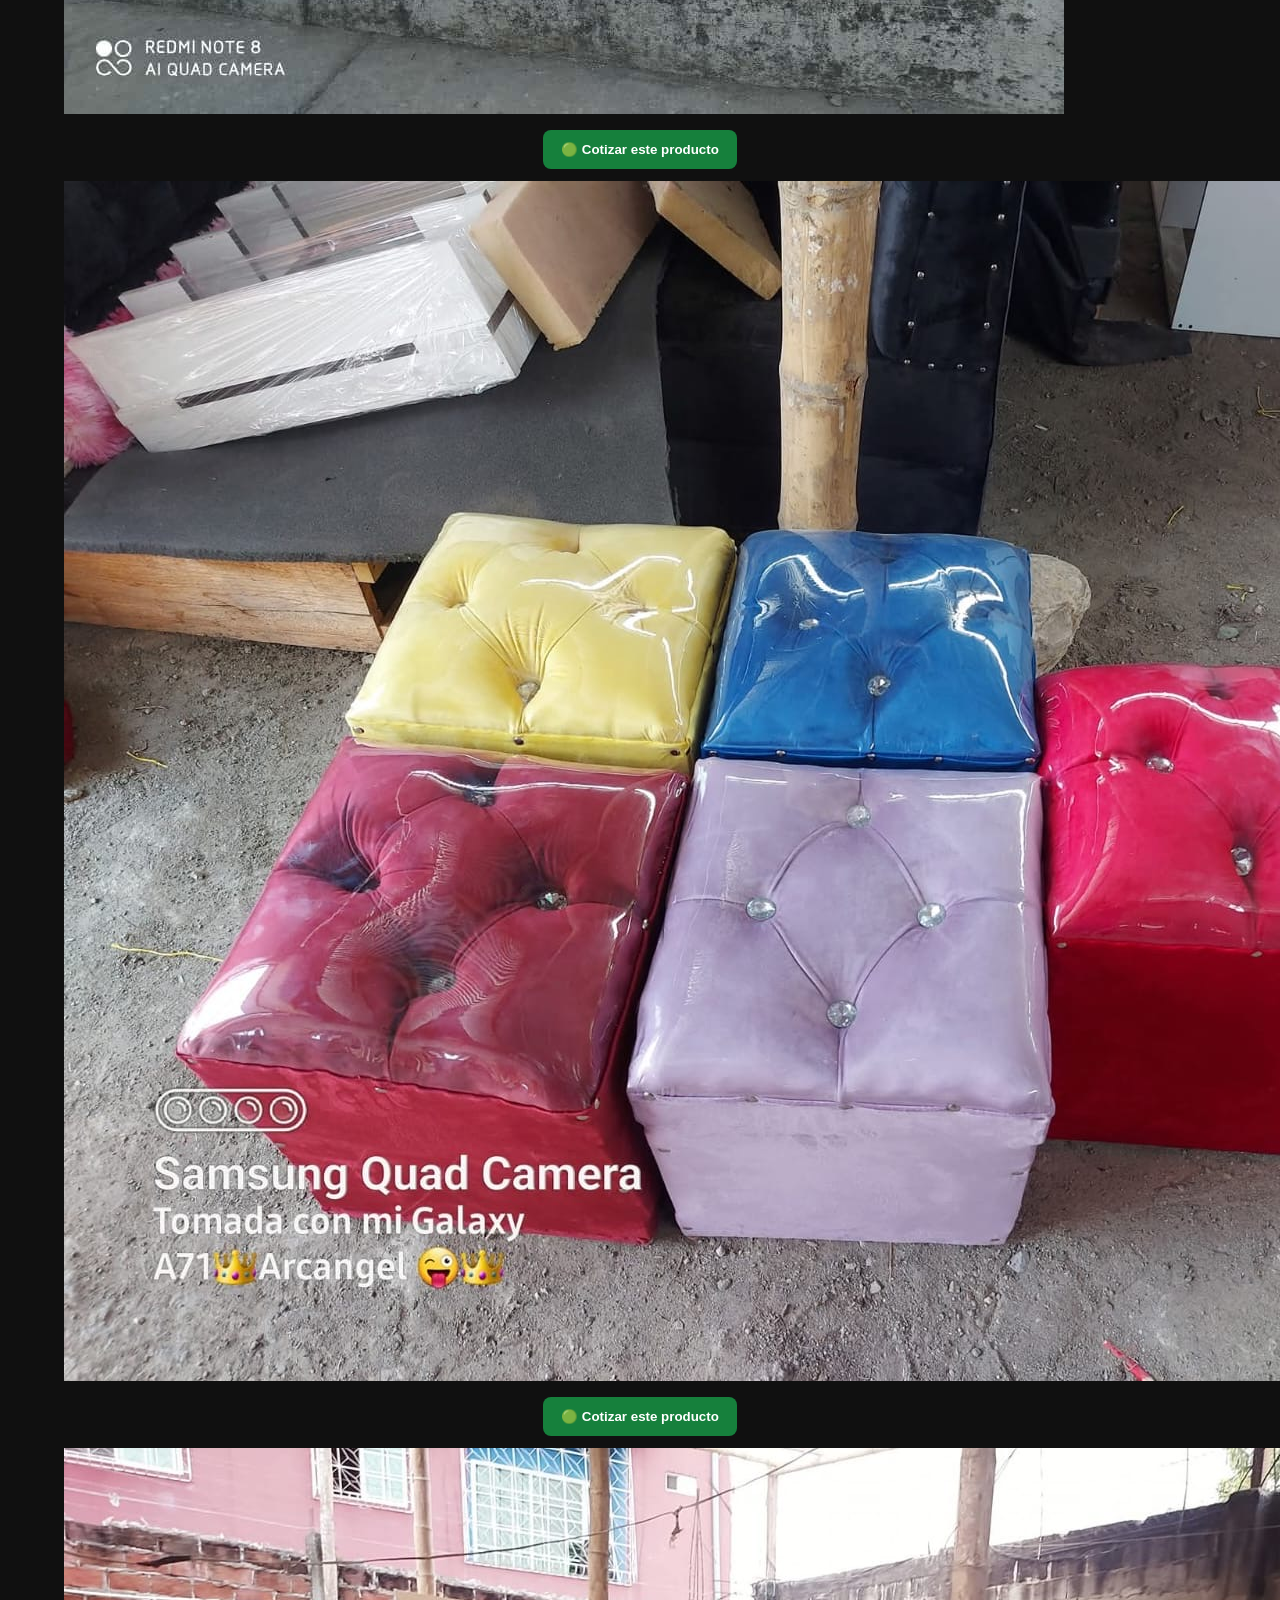
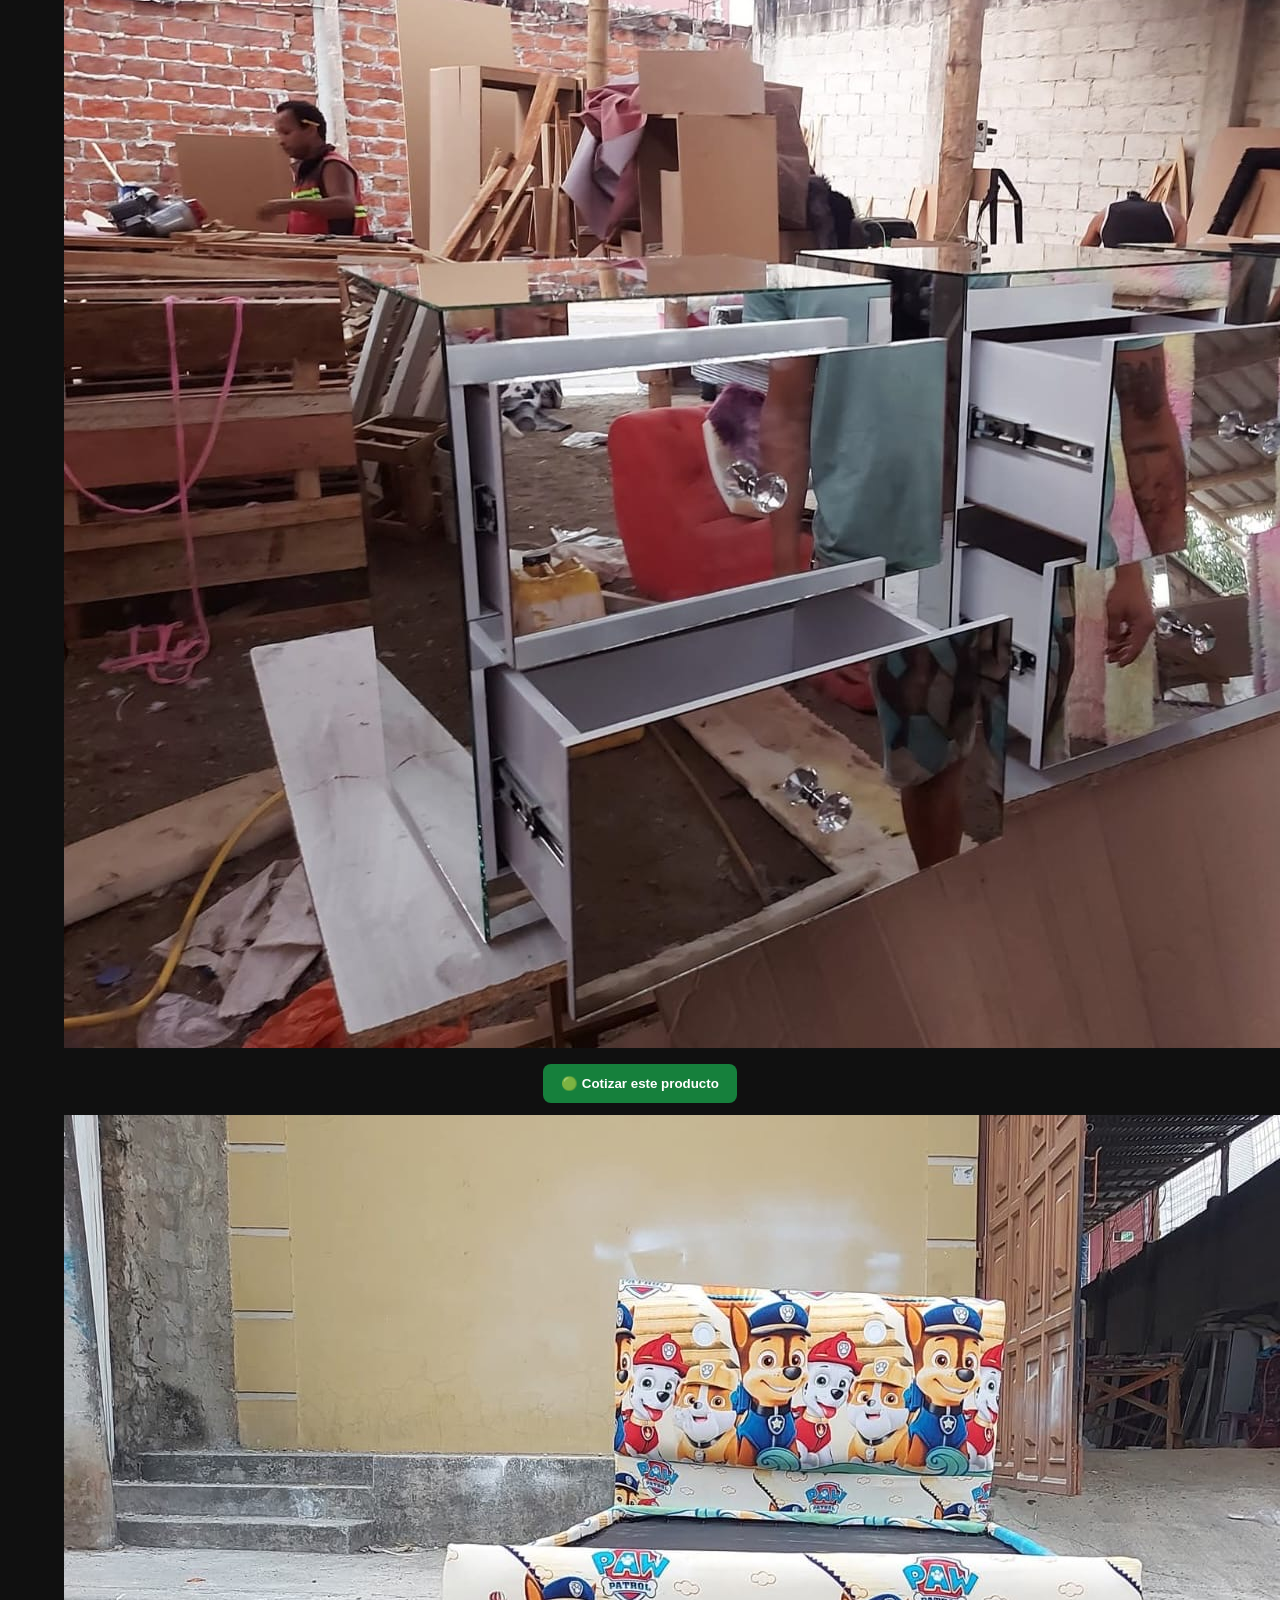
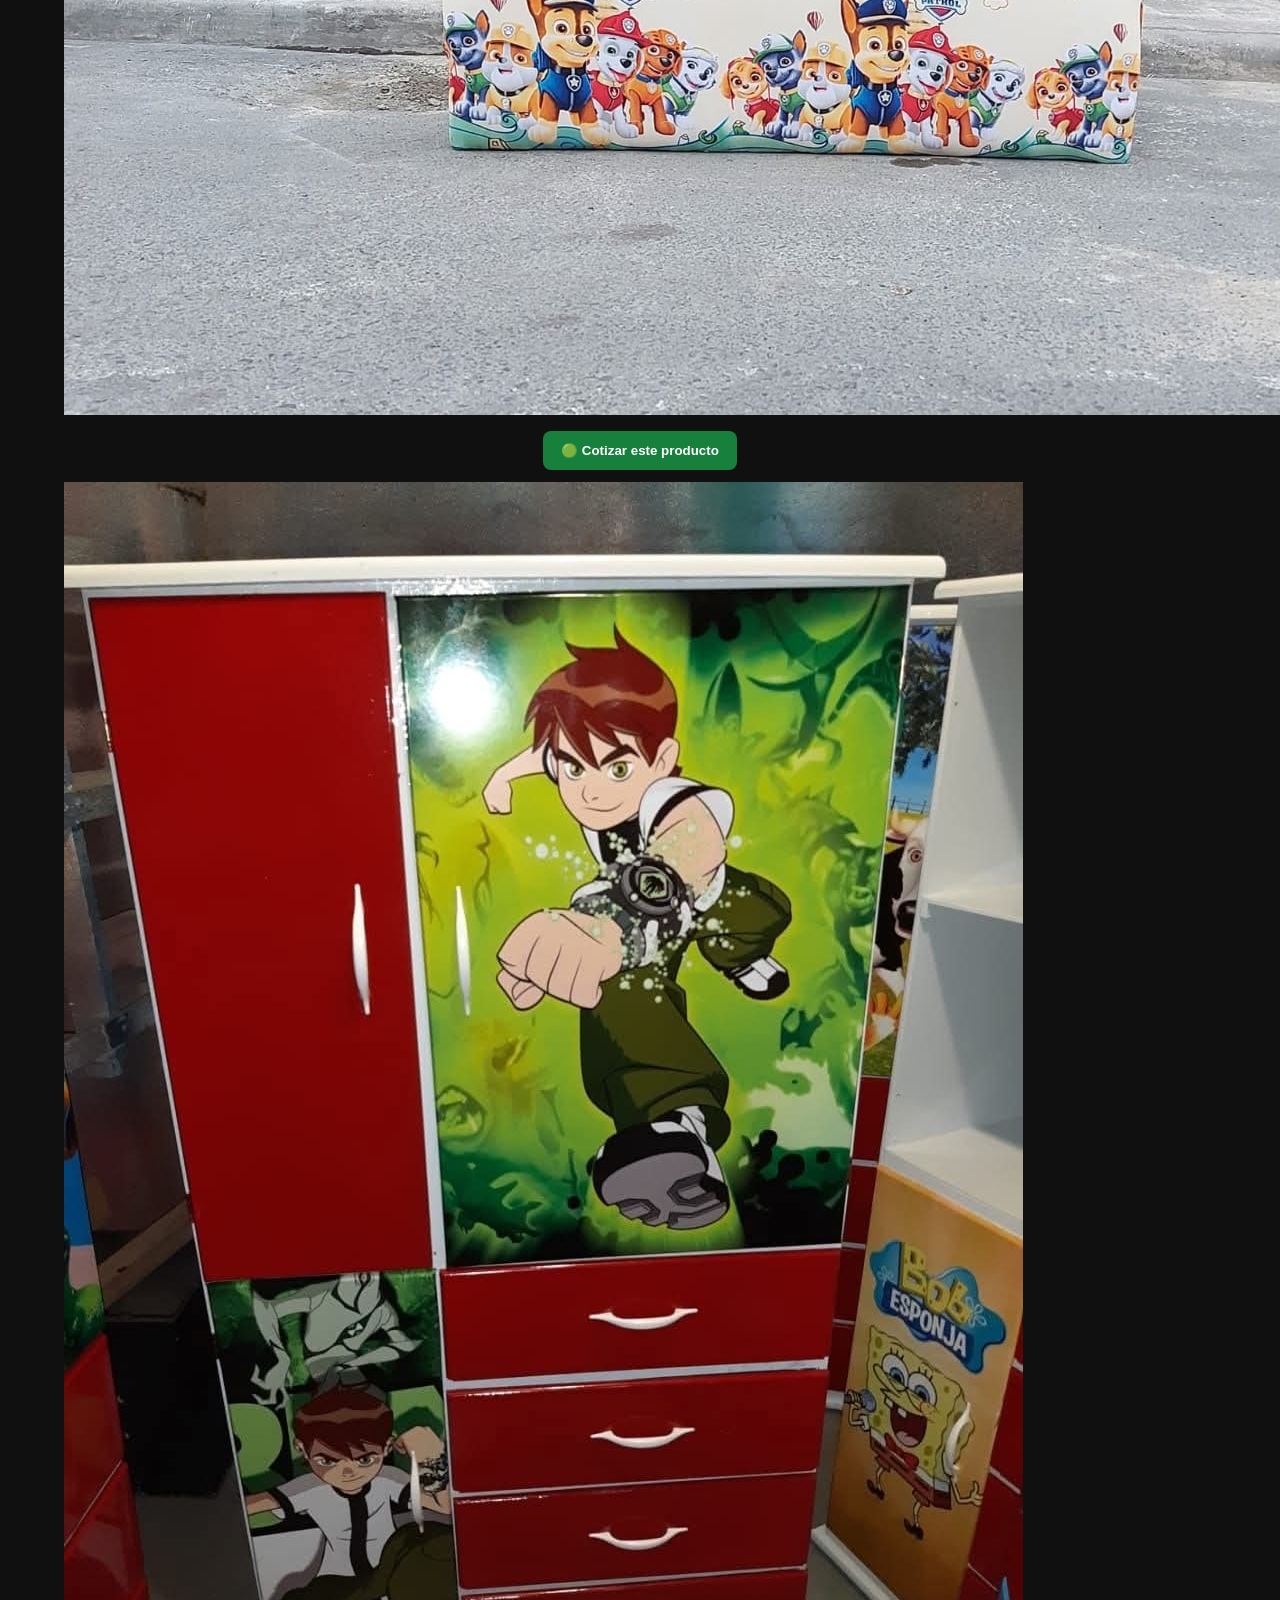
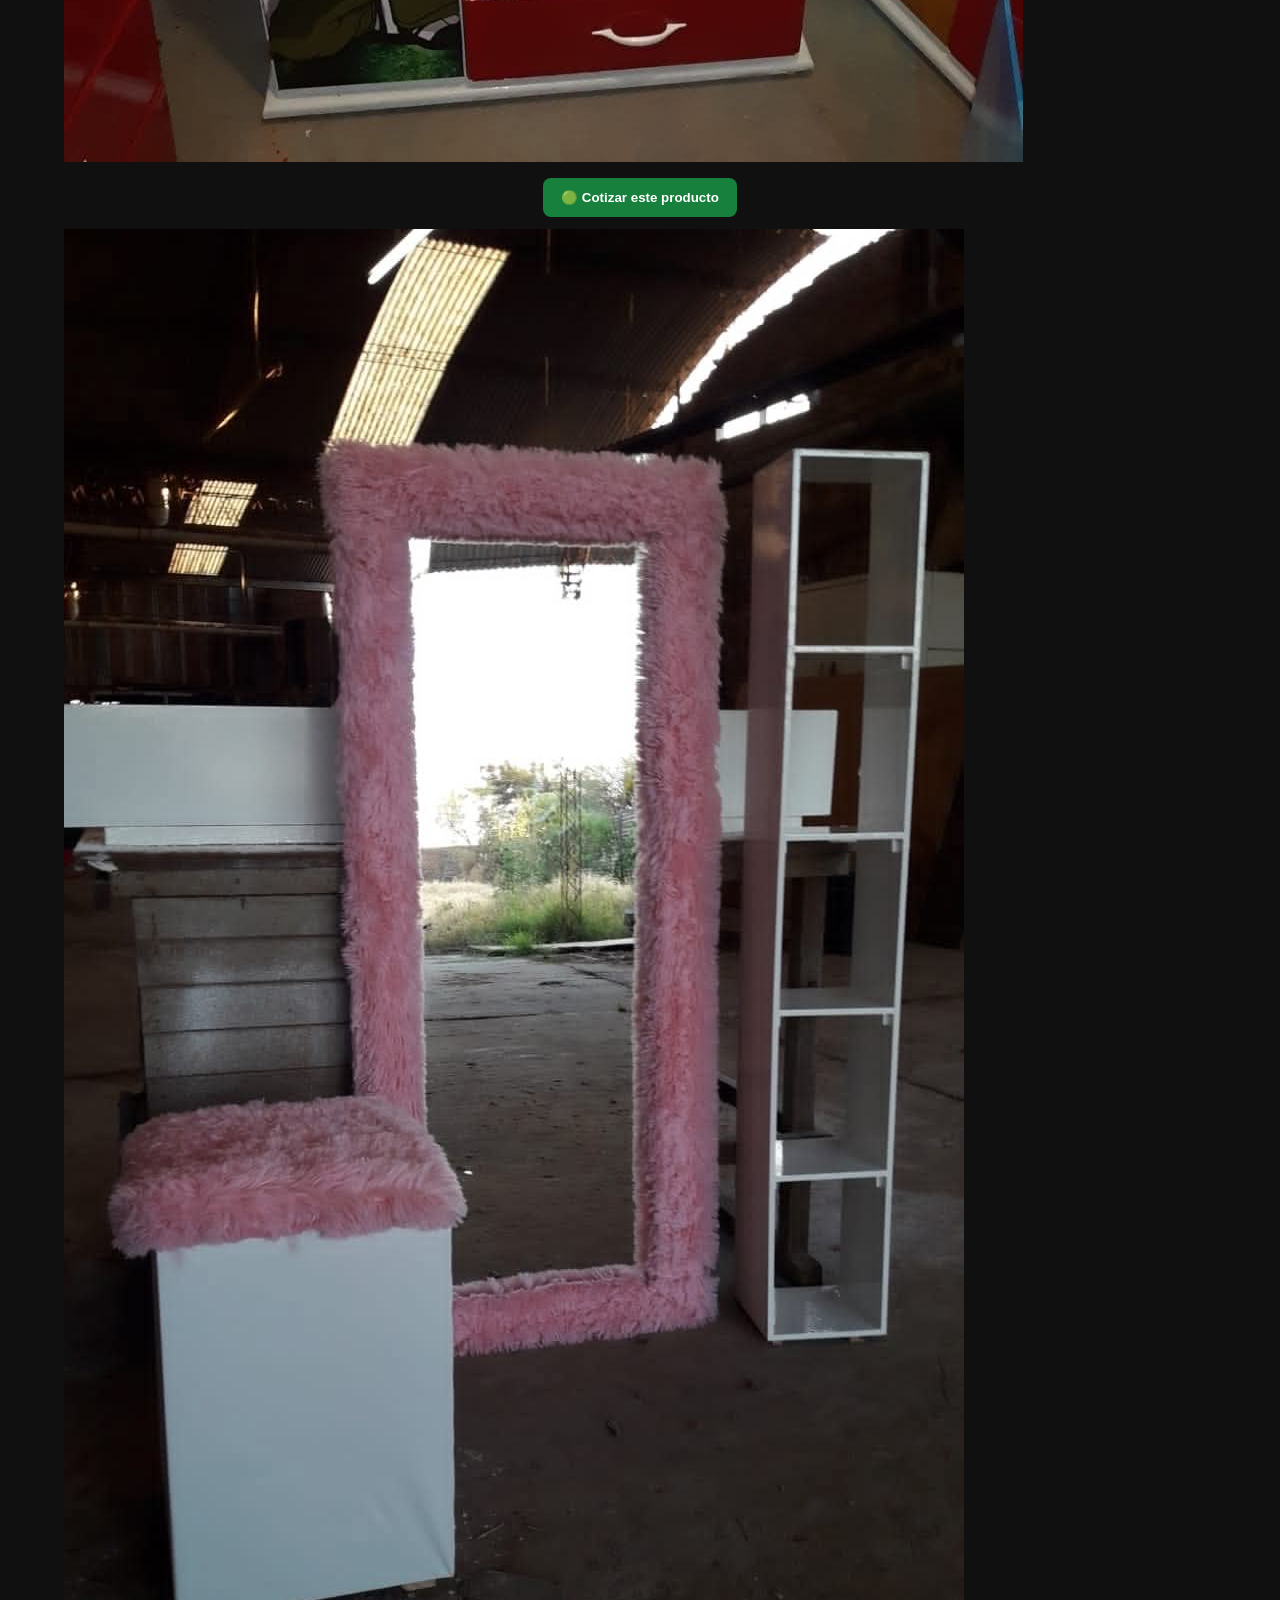
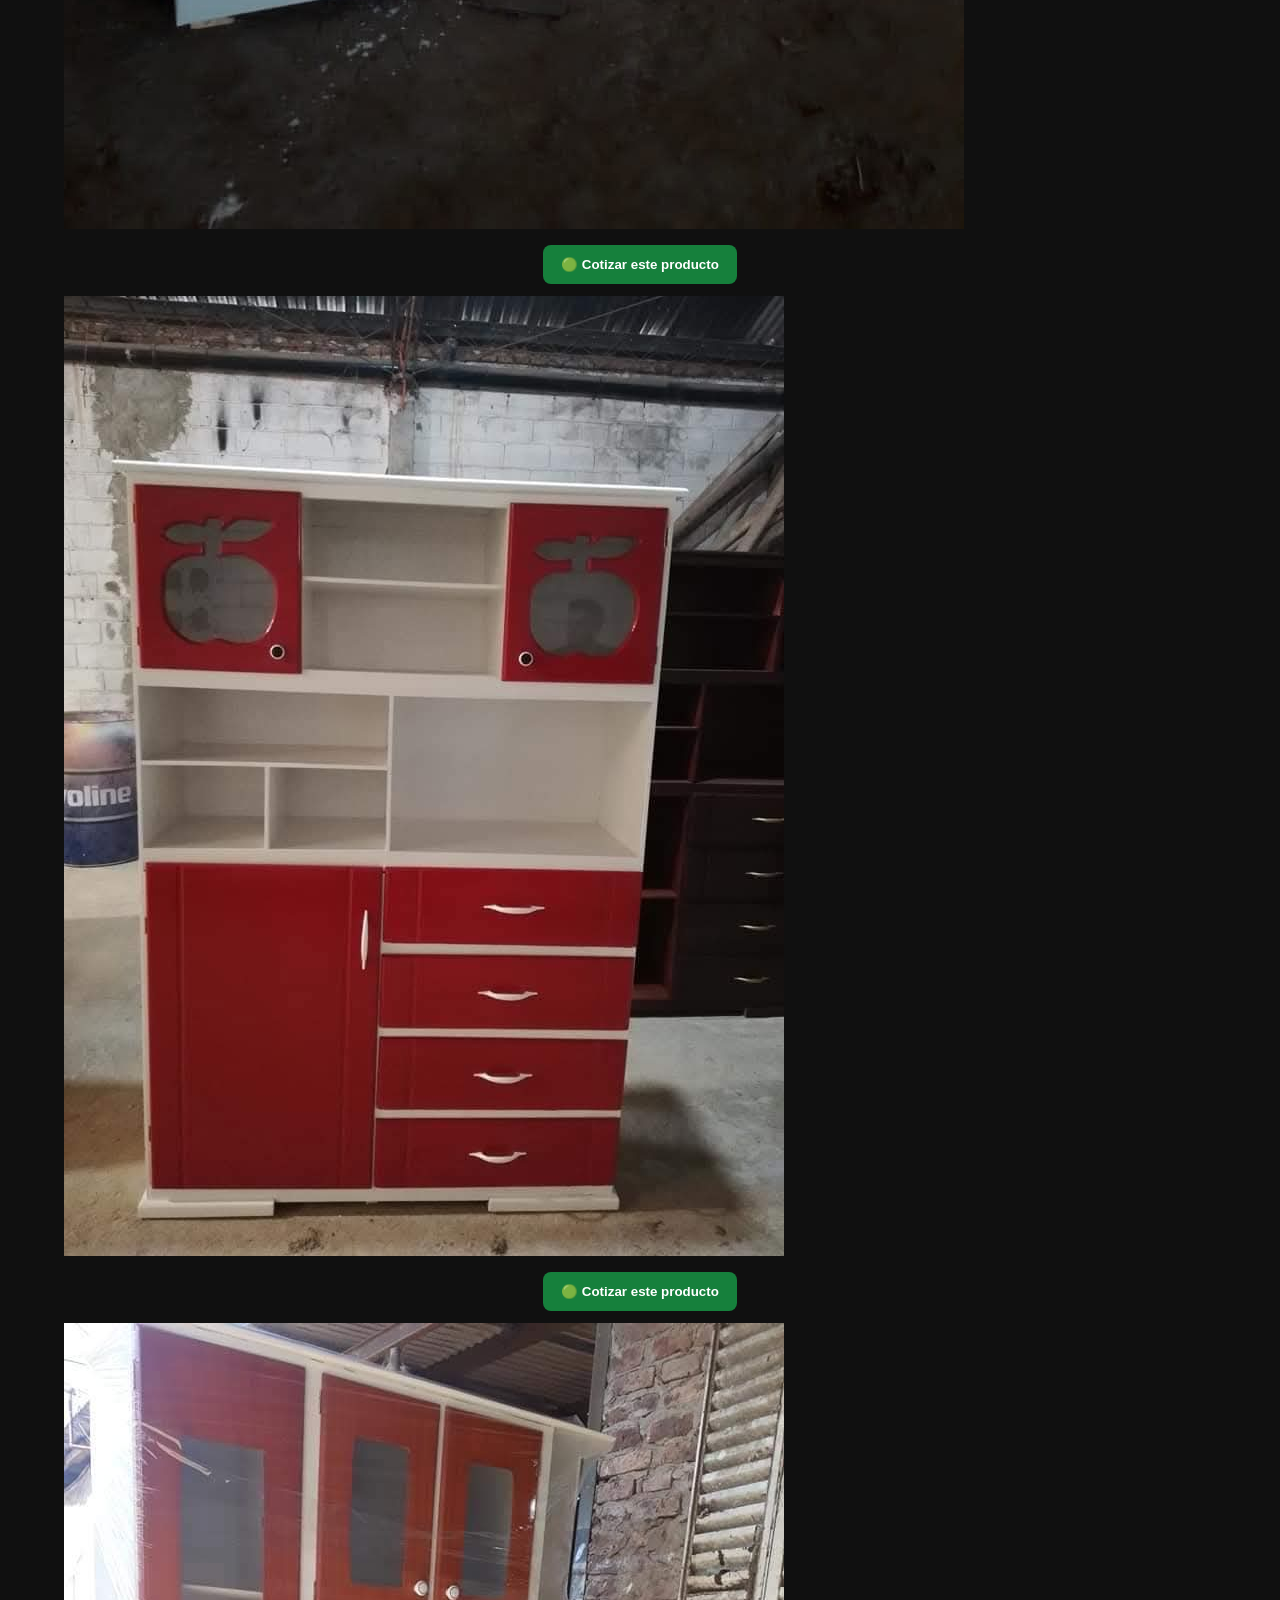
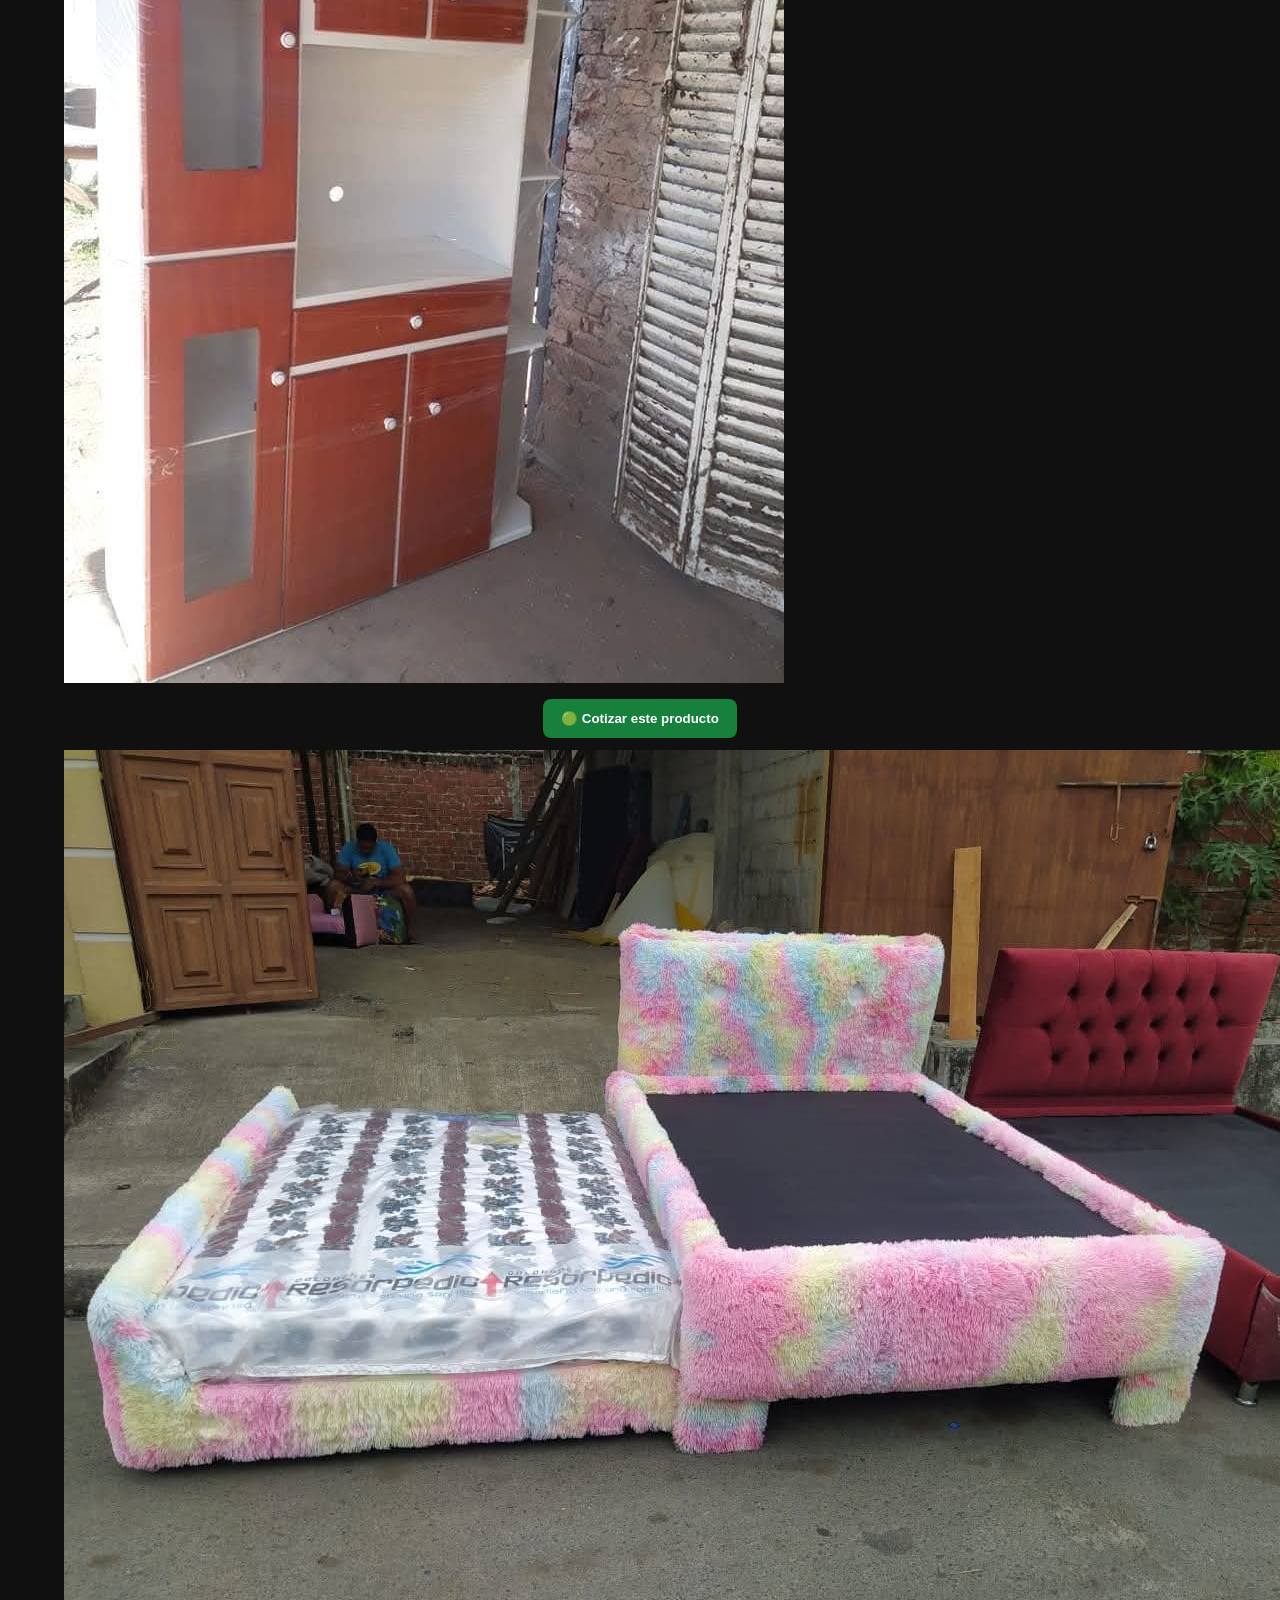
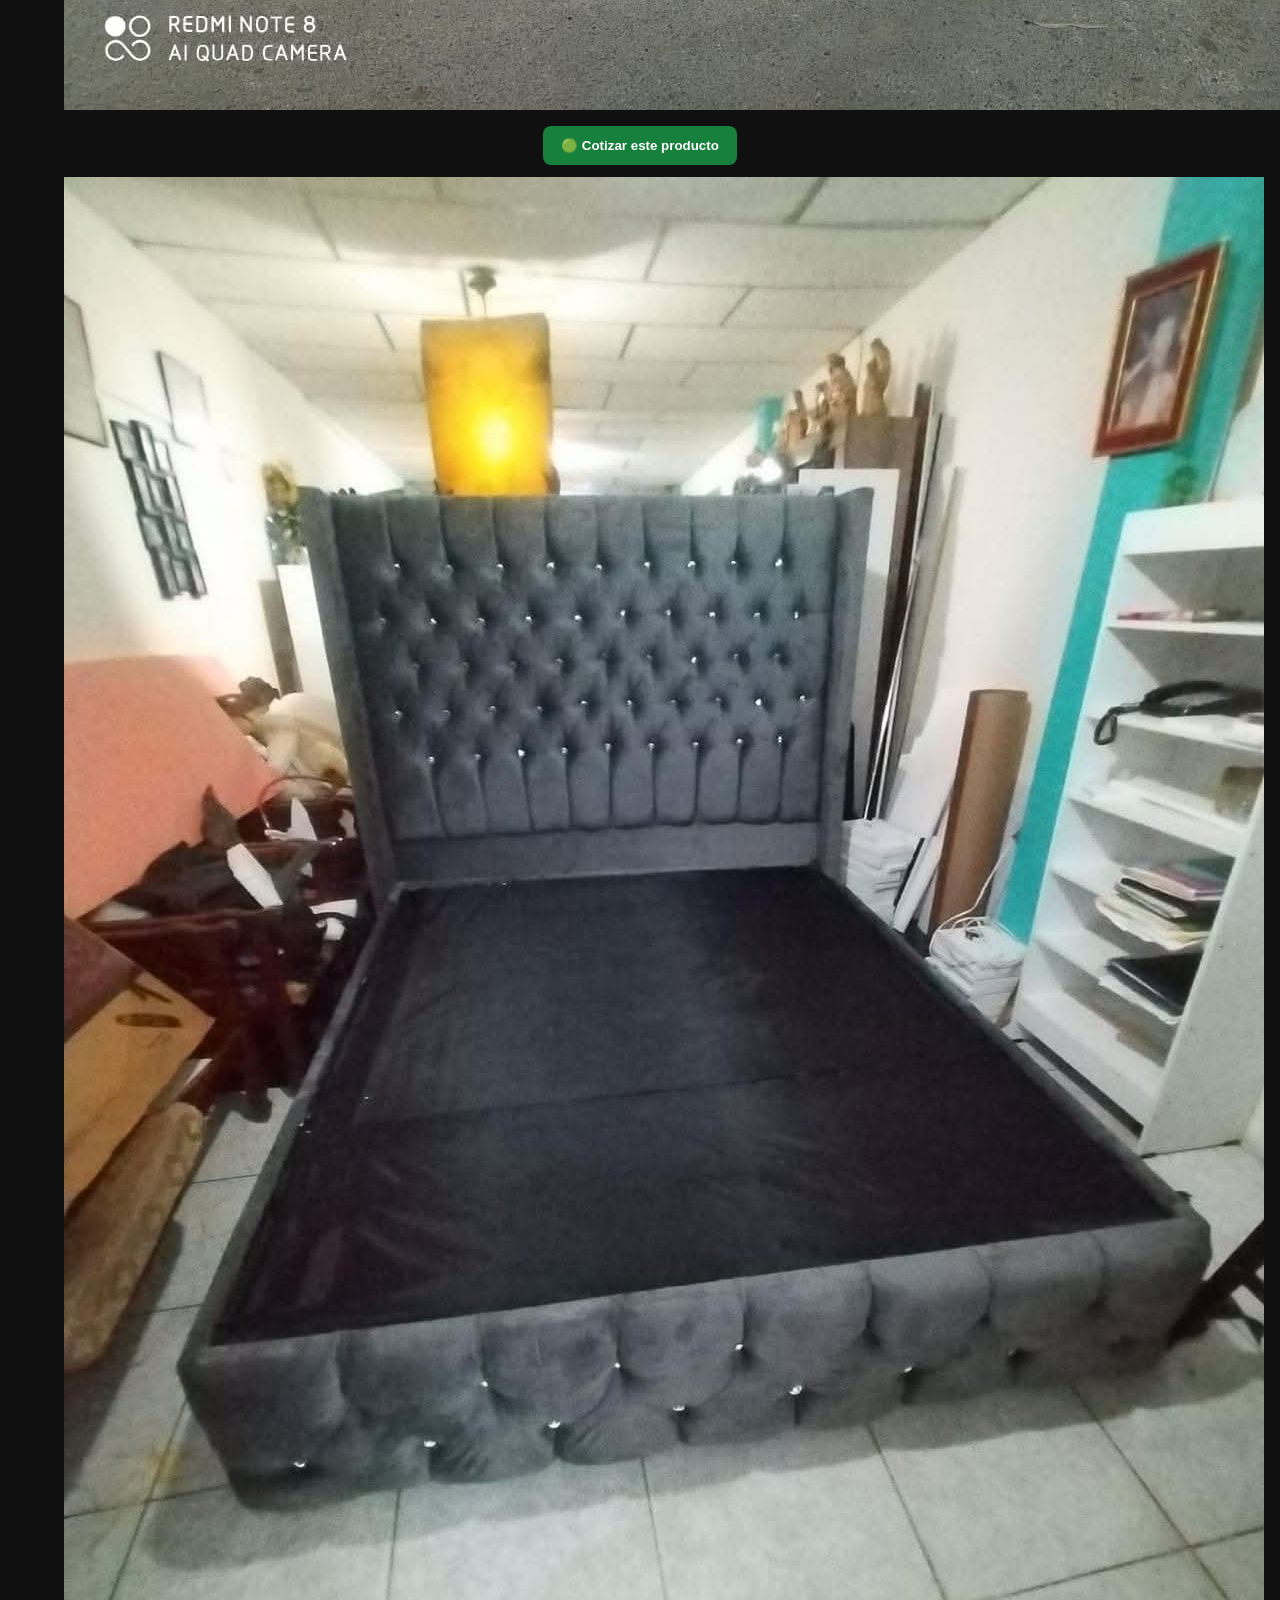
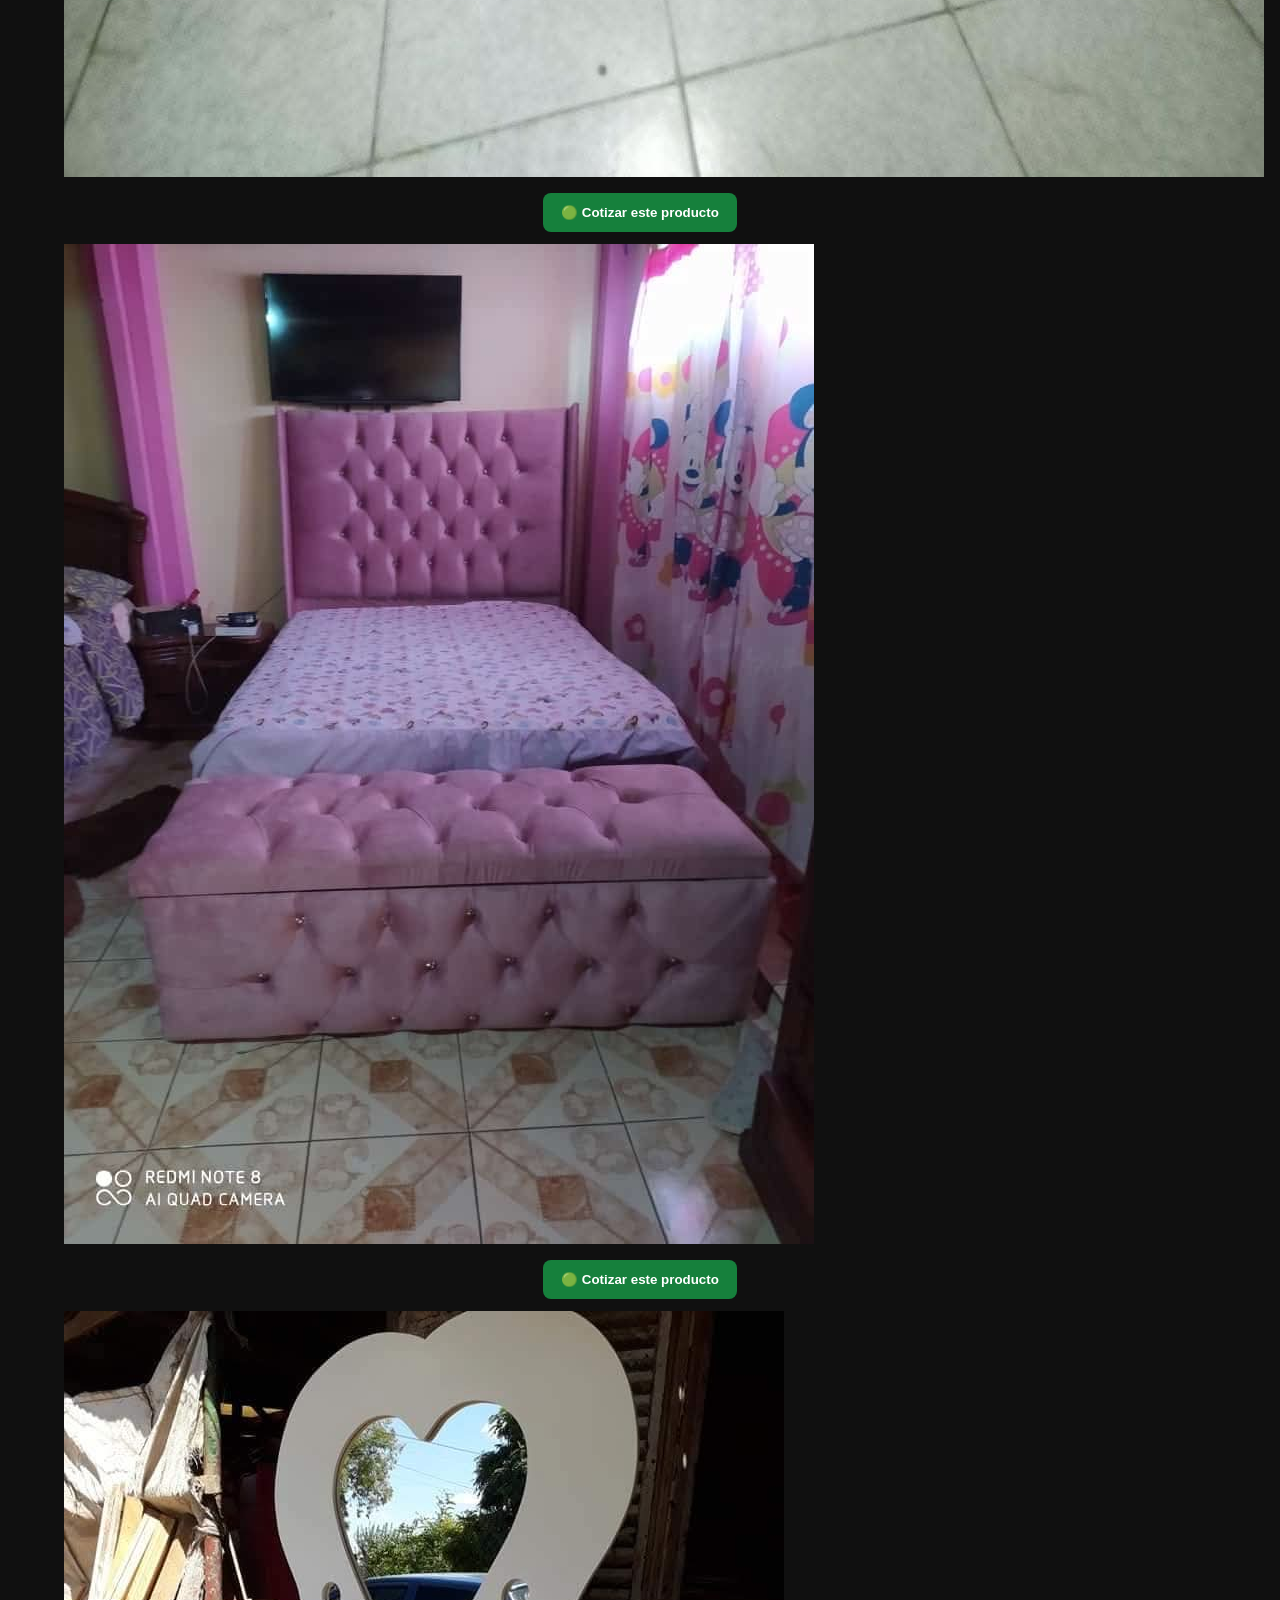
==== commit 61e58fd7: "Update index.html" ====
--- a/index.html
+++ b/index.html
@@ -123,7 +123,7 @@
     <p>Conoce algunos de nuestros diseños.</p>
   </div>
 
- <div class="carrusel-catalogo">
+
   <button type="button" class="flecha izquierda"
      onclick="moverGaleria('catalogo', -1)">❮</button>
    <div class="galeria-catalogo">
@@ -336,5 +336,23 @@
     behavior: "smooth"
   });
 }
-</script></body>
+// Movimiento automático de las 4 fotos
+document.addEventListener("DOMContentLoaded", function () {
+  const galeria = document.querySelector(".galeria-catalogo");
+  if (!galeria) return;
+
+  let fotoActual = 0;
+
+  setInterval(function () {
+    const fotos = galeria.querySelectorAll(".producto");
+    if (fotos.length === 0) return;
+
+    fotoActual = (fotoActual + 1) % fotos.length;
+
+    galeria.scrollTo({
+      left: fotos[fotoActual].offsetLeft - fotos[0].offsetLeft,
+      behavior: "smooth"
+    });
+  }, 3000);
+});</script></body>
 </html>
--- a/css/style.css
+++ b/css/style.css
@@ -655,3 +655,32 @@
   cursor: pointer;
   z-index: 2;
 }
+/* Carrusel del catálogo */
+.carrusel-catalogo {
+  display: flex !important;
+  align-items: center;
+  width: 100%;
+  gap: 8px;
+}
+
+.carrusel-catalogo .galeria-catalogo {
+  display: flex !important;
+  flex-wrap: nowrap !important;
+  overflow-x: auto !important;
+  scroll-behavior: smooth;
+  gap: 12px;
+  min-width: 0;
+  flex: 1;
+}
+
+.carrusel-catalogo .producto {
+  flex: 0 0 85% !important;
+}
+
+.carrusel-catalogo .flecha {
+  display: block !important;
+  visibility: visible !important;
+  flex-shrink: 0;
+  cursor: pointer;
+  z-index: 10;
+}
